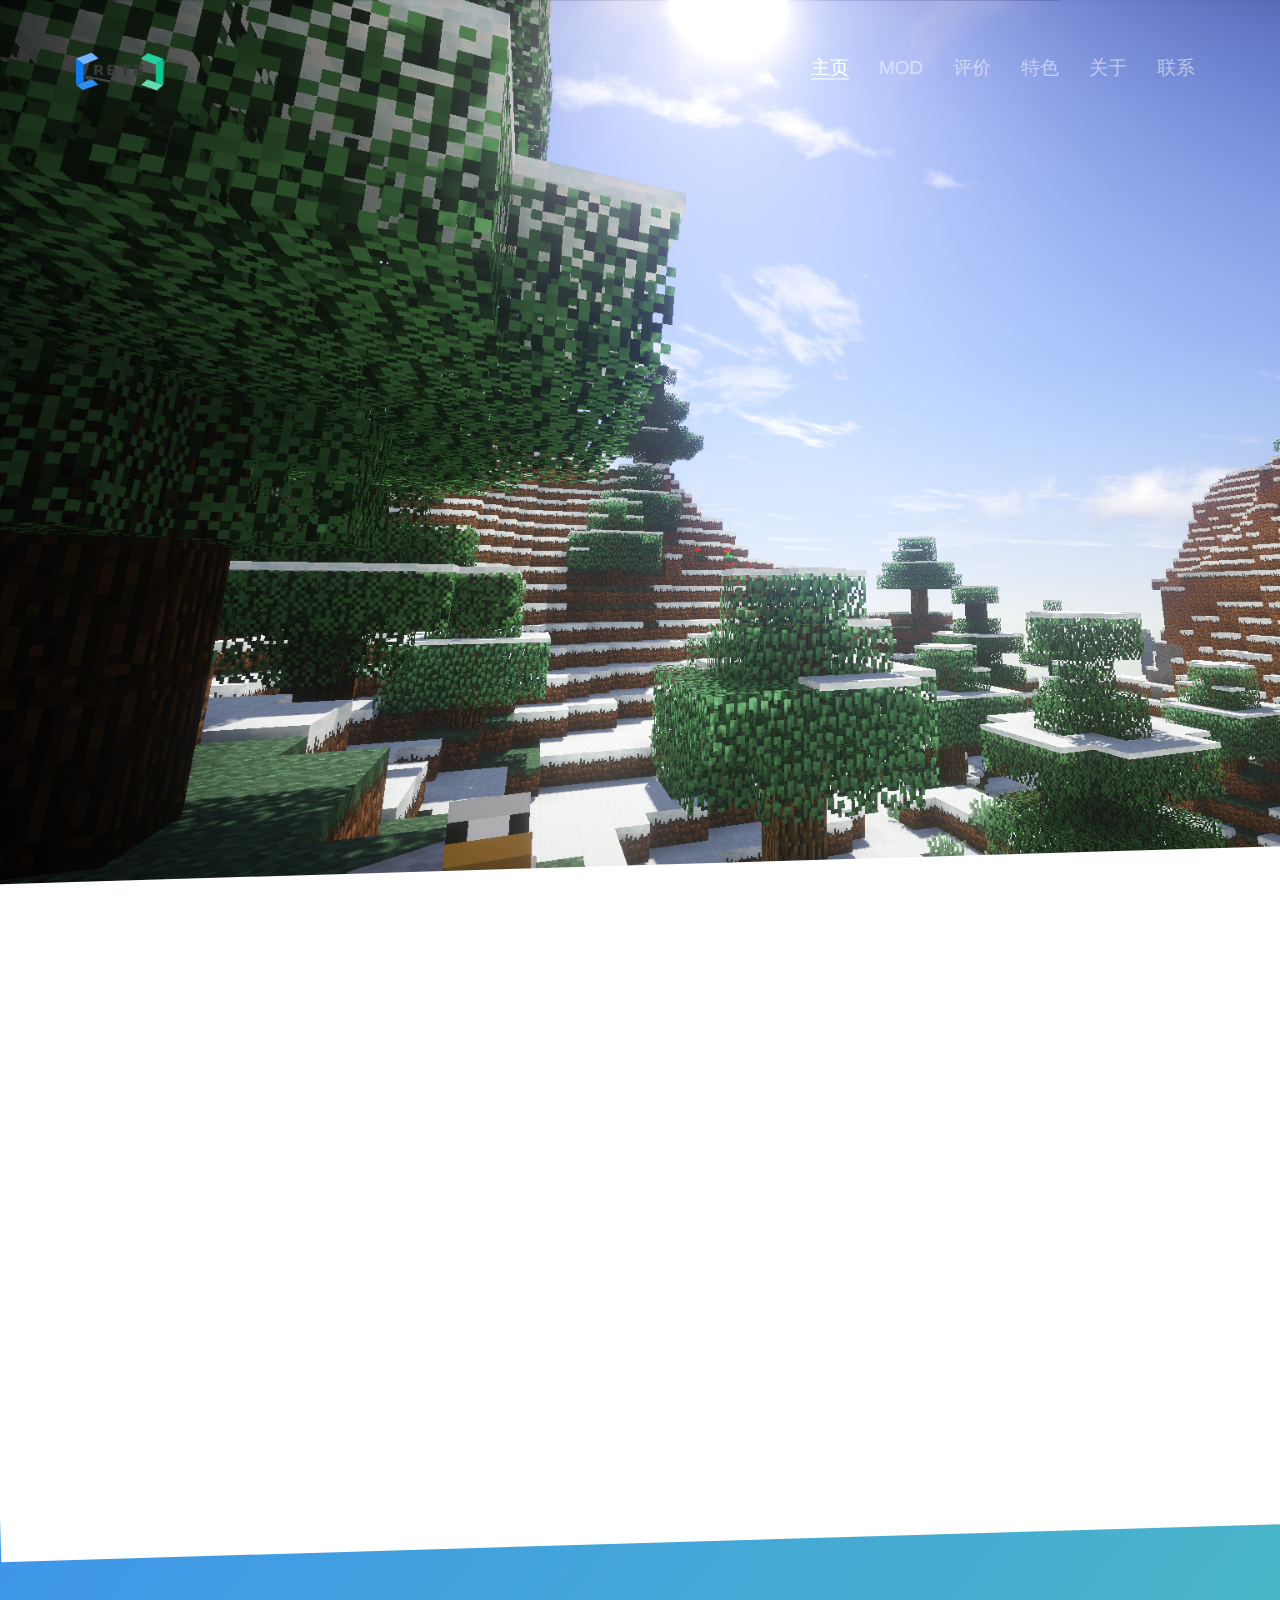
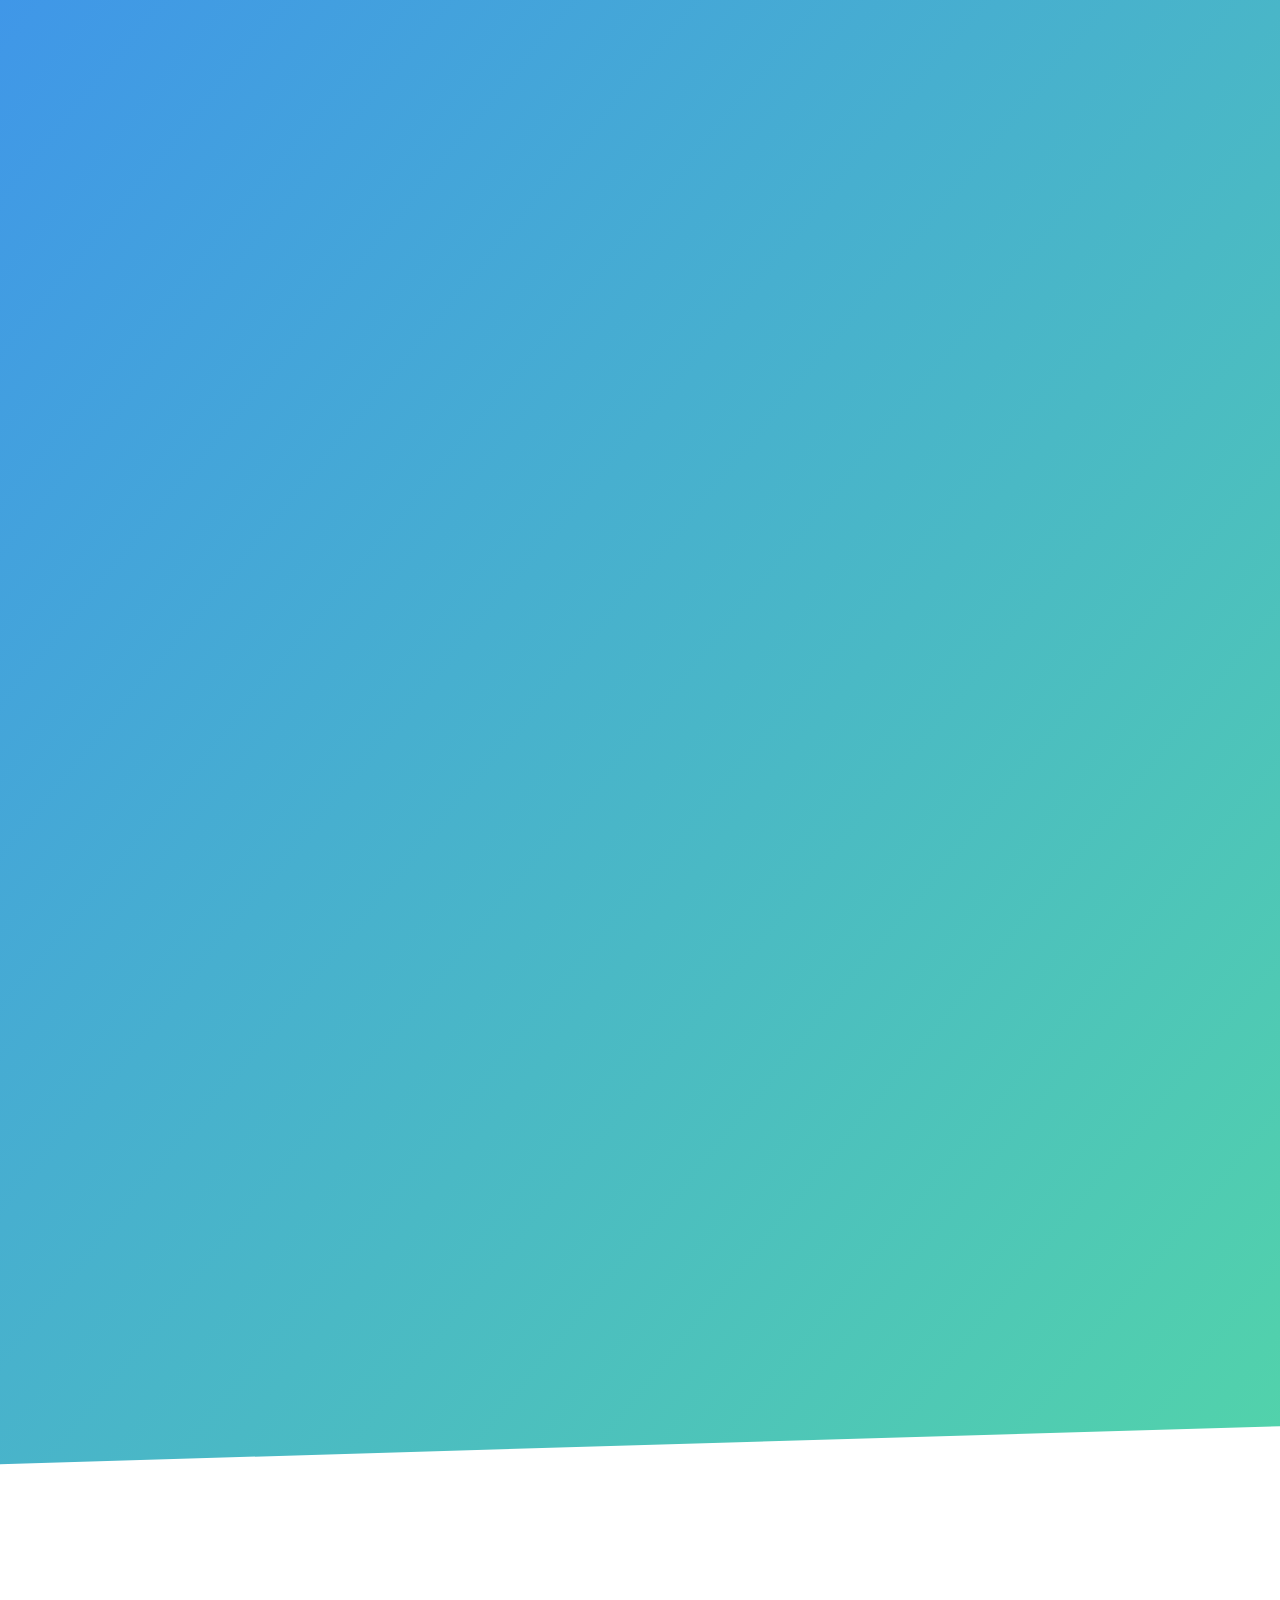
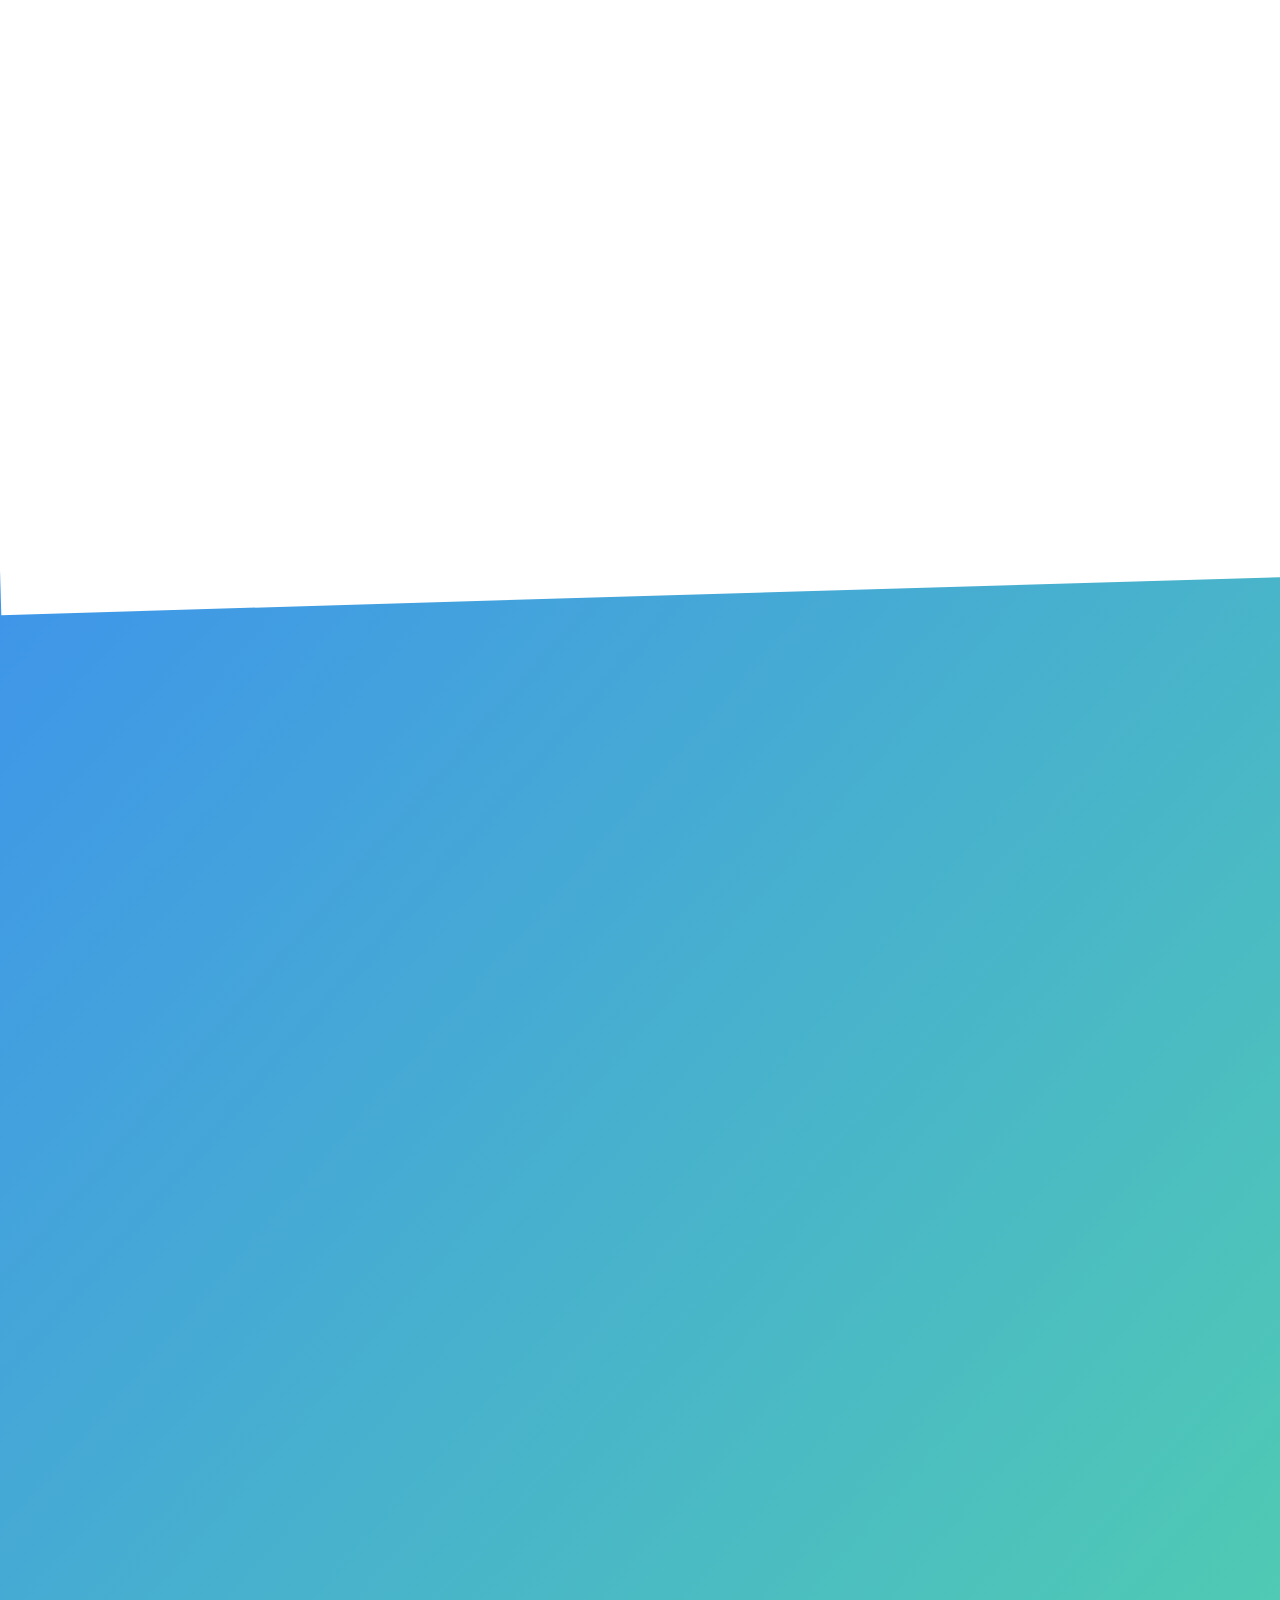
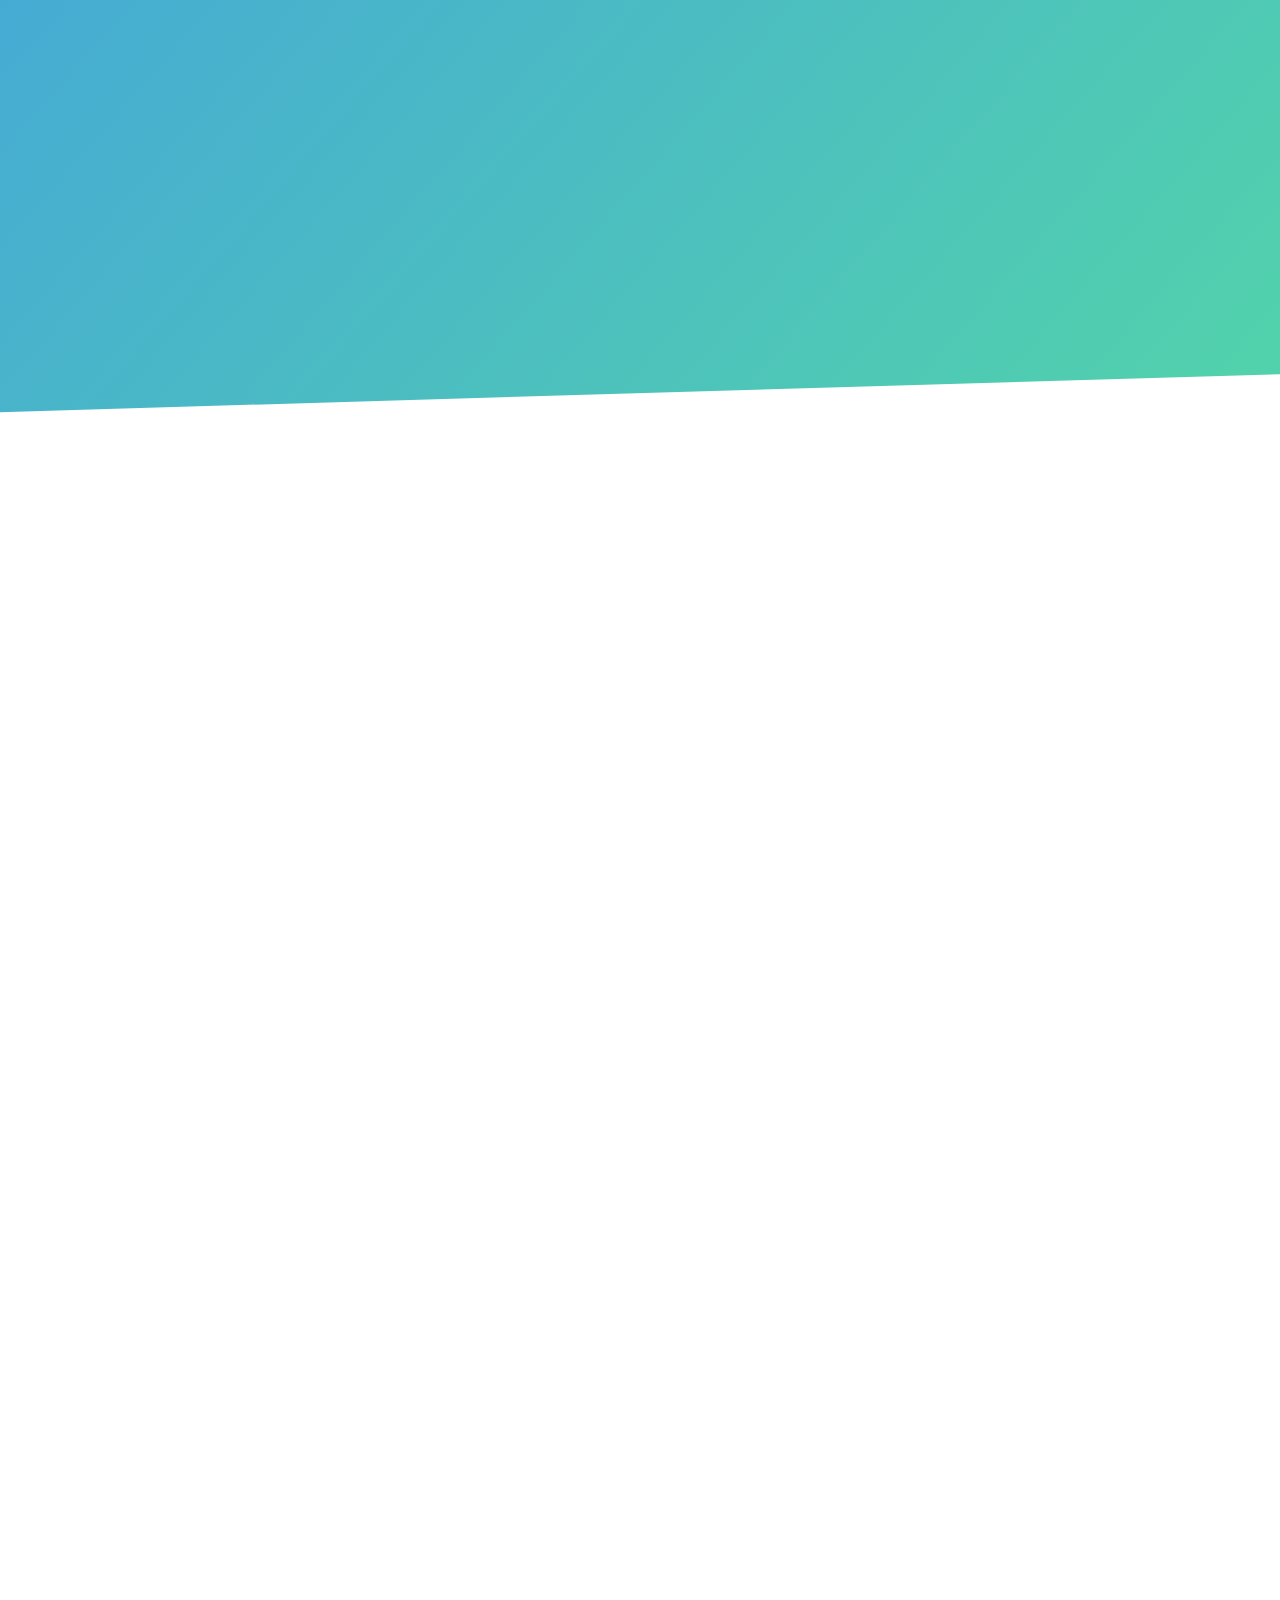
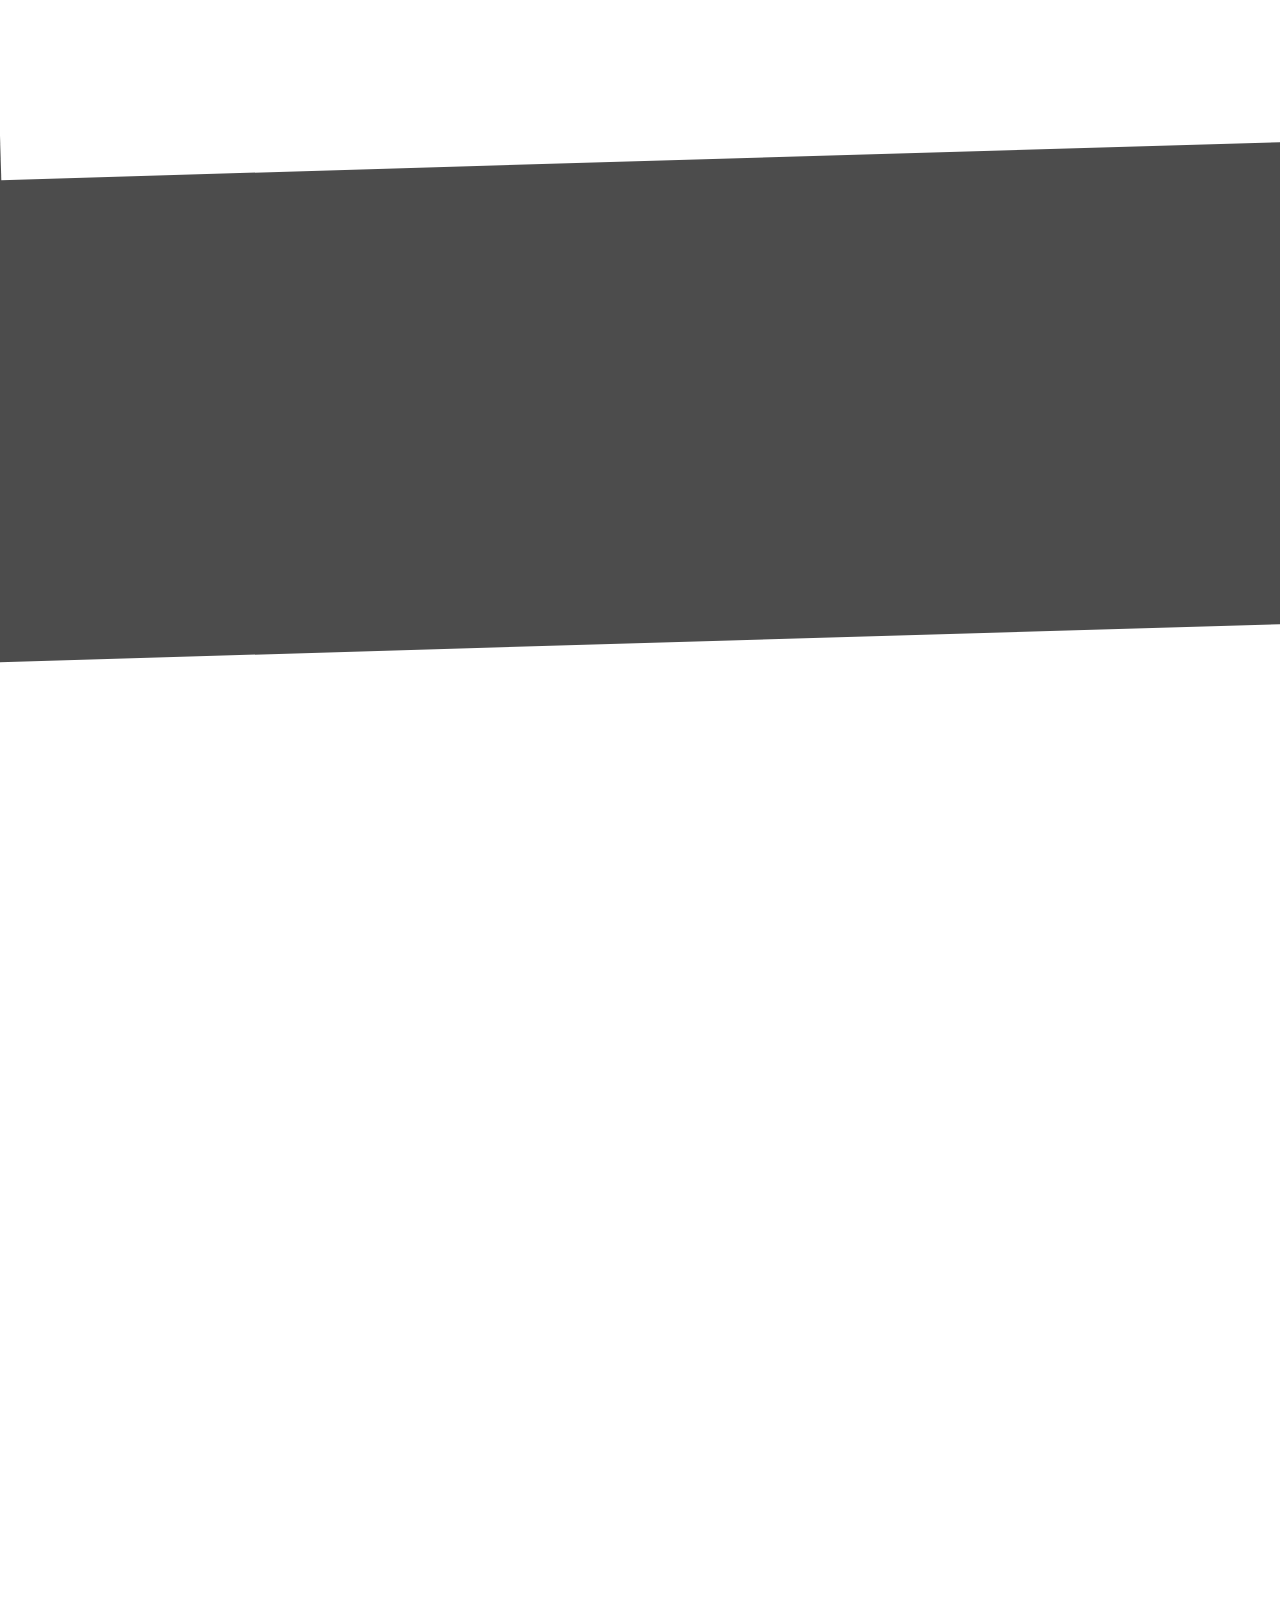
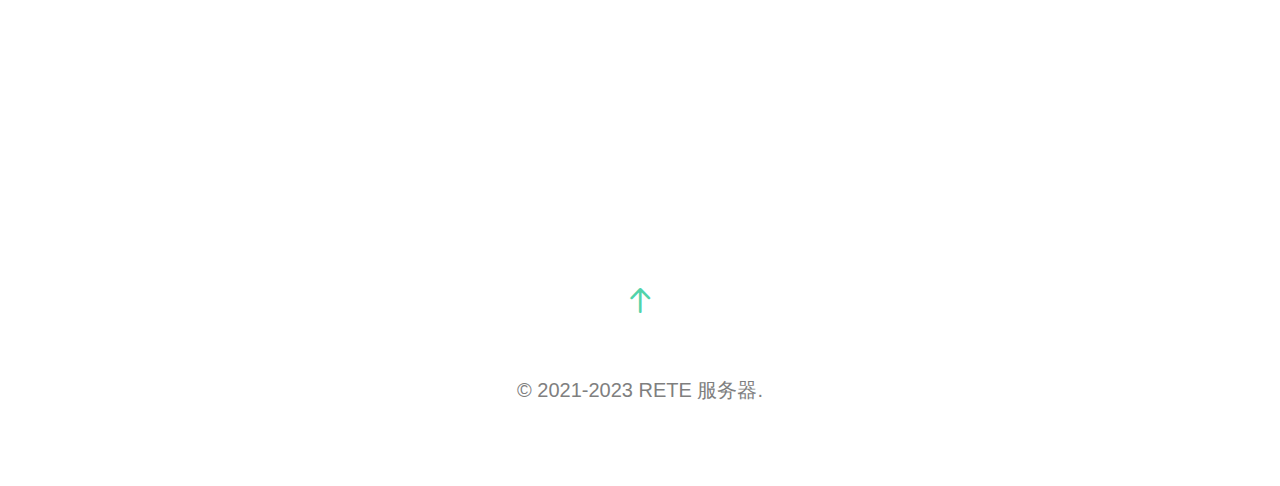
==== index1.html @ b21b239f "跑路" ====
<!DOCTYPE html>
<!--[if lt IE 7]>      <html class="no-js lt-ie9 lt-ie8 lt-ie7"> <![endif]-->
<!--[if IE 7]>         <html class="no-js lt-ie9 lt-ie8"> <![endif]-->
<!--[if IE 8]>         <html class="no-js lt-ie9"> <![endif]-->
<!--[if gt IE 8]><!--> <html class="no-js"> <!--<![endif]-->
	<head>
	<meta charset="utf-8">
	<meta http-equiv="X-UA-Compatible" content="IE=edge">
	<title>中世纪机械动力 - RETE官方网站</title>
	<meta name="viewport" content="width=device-width, initial-scale=1">
	<meta name="description" content="中世纪机械动力 - RETE官方网站">
	<meta name="keywords" content="RETE服务器,RETE,我的世界服务器,多模组生存联机">
	<link rel="shortcut icon" href="static/image/icon.ico" type="image/x-icon">
    <!-- 解决图片403防盗链问题 -->
    <meta name="referrer" content="no-referrer" />
	<meta name="author" content="">
  	<!-- Facebook and Twitter integration -->
	<meta property="og:title" content="">
	<meta property="og:image" content="">
	<meta property="og:url" content="">
	<meta property="og:site_name" content="">
	<meta property="og:description" content="">
	<meta name="twitter:title" content="">
	<meta name="twitter:image" content="">
	<meta name="twitter:url" content="">
	<meta name="twitter:card" content="">

	<!-- Place favicon.ico and apple-touch-icon.png in the root directory -->
	

	<!--
	<link href='static/css/css-SourceSansPro400300600400ita' rel='stylesheet' type='text/css'>
	-->
	
	<!-- Animate.css -->
	<link rel="stylesheet" href="static/css/animate.css">
	<!-- Icomoon Icon Fonts-->
	<link rel="stylesheet" href="static/css/icomoon.css">
	<!-- Simple Line Icons -->
	<link rel="stylesheet" href="static/css/simple-line-icons.css">
	<!-- Magnific Popup -->
	<link rel="stylesheet" href="static/css/magnific-popup.css">
	<!-- Bootstrap  -->
	<link rel="stylesheet" href="static/css/bootstrap.css">

	
	<!-- 
	Default Theme Style 
	You can change the style.css (default color purple) to one of these styles
	
	1. pink.css
	2. blue.css
	3. turquoise.css
	4. orange.css
	5. lightblue.css
	6. brown.css
	7. green.css

	-->
	<link rel="stylesheet" href="static/css/style.css">

	<!-- Styleswitcher ( This style is for demo purposes only, you may delete this anytime. )
	<link rel="stylesheet" id="theme-switch" href="static/css/style.css">
	<!-- End demo purposes only


	<style>
	/* For demo purpose only */
	
	/* For Demo Purposes Only ( You can delete this anytime :-) */
	#colour-variations {
		padding: 10px;
		-webkit-transition: 0.5s;
	  	-o-transition: 0.5s;
	  	transition: 0.5s;
		width: 140px;
		position: fixed;
		left: 0;
		top: 100px;
		z-index: 999999;
		background: #fff;
		/*border-radius: 4px;*/
		border-top-right-radius: 4px;
		border-bottom-right-radius: 4px;
		-webkit-box-shadow: 0 0 9px 0 rgba(0,0,0,.1);
		-moz-box-shadow: 0 0 9px 0 rgba(0,0,0,.1);
		-ms-box-shadow: 0 0 9px 0 rgba(0,0,0,.1);
		box-shadow: 0 0 9px 0 rgba(0,0,0,.1);
	}
	#colour-variations.sleep {
		margin-left: -140px;
	}
	#colour-variations h3 {
		text-align: center;;
		font-size: 11px;
		letter-spacing: 2px;
		text-transform: uppercase;
		color: #777;
		margin: 0 0 10px 0;
		padding: 0;;
	}
	#colour-variations ul,
	#colour-variations ul li {
		padding: 0;
		margin: 0;
	}
	#colour-variations li {
		list-style: none;
		display: block;
		margin-bottom: 5px!important;
		float: left;
		width: 100%;
	}
	#colour-variations li a {
		width: 100%;
		position: relative;
		display: block;
		overflow: hidden;
		-webkit-border-radius: 4px;
		-moz-border-radius: 4px;
		-ms-border-radius: 4px;
		border-radius: 4px;
		-webkit-transition: 0.4s;
		-o-transition: 0.4s;
		transition: 0.4s;
	}
	#colour-variations li a:hover {
	  	opacity: .9;
	}
	#colour-variations li a > span {
		width: 33.33%;
		height: 20px;
		float: left;
		display: -moz-inline-stack;
		display: inline-block;
		zoom: 1;
		*display: inline;
	}
	

	.option-toggle {
		position: absolute;
		right: 0;
		top: 0;
		margin-top: 5px;
		margin-right: -30px;
		width: 30px;
		height: 30px;
		background: #f64662;
		text-align: center;
		border-top-right-radius: 4px;
		border-bottom-right-radius: 4px;
		color: #fff;
		cursor: pointer;
		-webkit-box-shadow: 0 0 9px 0 rgba(0,0,0,.1);
		-moz-box-shadow: 0 0 9px 0 rgba(0,0,0,.1);
		-ms-box-shadow: 0 0 9px 0 rgba(0,0,0,.1);
		box-shadow: 0 0 9px 0 rgba(0,0,0,.1);
	}
	.option-toggle i {
		top: 2px;
		position: relative;
	}
	.option-toggle:hover, .option-toggle:focus, .option-toggle:active {
		color:  #fff;
		text-decoration: none;
		outline: none;
	}
	</style>
	<!-- End demo purposes only -->


	<!-- Modernizr JS -->
	<script src="static/js/modernizr-2.6.2.min.js"></script>
	<!-- FOR IE9 below -->
	<!--[if lt IE 9]>
	<script src="static/js/respond.min.js"></script>
	<![endif]-->
	
	<script>
		var _hmt = _hmt || [];
		(function() {
		  var hm = document.createElement("script");
		  hm.src = "https://hm.baidu.com/hm.js?2cb6a38bd56782a757add352b5329a5b";
		  var s = document.getElementsByTagName("script")[0]; 
		  s.parentNode.insertBefore(hm, s);
		})();
	</script>

	</head>
	<body>
	<header role="banner" id="fh5co-header">
			<div class="container">
				<!-- <div class="row"> -->
			    <nav class="navbar navbar-default">
		        <div class="navbar-header">
		        	<!-- Mobile Toggle Menu Button -->
					<a href="#" class="js-fh5co-nav-toggle fh5co-nav-toggle" data-toggle="collapse" data-target="#navbar" aria-expanded="false" aria-controls="navbar"><i></i></a>
		         <a class="navbar-brand" href="#"><img id="navbar-logos" style="margin-top: -6px" src="static/image/logo-web.png"></a> 
		        </div>
		        <div id="navbar" class="navbar-collapse collapse">
		          <ul class="nav navbar-nav navbar-right">
		            <li class="active"><a href="#" data-nav-section="home"><span>主页</span></a></li>
		            <li><a href="#" data-nav-section="work"><span>MOD</span></a></li>
		            <li><a href="#" data-nav-section="testimonials"><span>评价</span></a></li>
		            <li><a href="#" data-nav-section="services"><span>特色</span></a></li>
		            <li><a href="#" data-nav-section="about"><span>关于</span></a></li>
		            <li><a href="#" data-nav-section="contact"><span>联系</span></a></li>
		          </ul>
		        </div>
			    </nav>
			  <!-- </div> -->
		  </div>
	</header>

	<section id="fh5co-home" data-section="home" style="background-image: url(static/image/bg.png); background-color: #fff;" data-stellar-background-ratio="0.5">
		<div class="container">
			<!--<div class="gradient"></div>-->
			<div class="text-wrap">
				<div class="text-inner">
					<div class="row">
						<div class="col-md-8 col-md-offset-2">
							<h1 class="to-animate">做你想做的</h1>
							<h2 class="to-animate">RETE</h2>
						</div>
					</div>
				</div>
			</div>
		</div>
		<div class="slant"></div>
	</section>

	<section id="fh5co-intro">
		<div class="container">
			<div class="row row-bottom-padded-lg">
				<div class="fh5co-block to-animate" style="background-image: url(static/image/img_7.jpg);">
					<div class="overlay-darker"></div>
					<div class="overlay"></div>
					<div class="fh5co-text">
						<i class="fh5co-intro-icon icon-bulb"></i>
						<h2>兼容版</h2>
						<p>基于<a href="https://www.mcmod.cn/modpack/312.html" color: #000000 target="_blank">Create: Above and Beyond</a>,经过特别优化的版本,适合在使用标准版卡顿或崩溃的玩家下载</p>
						<p><a href="https://dow.rete.one/0.html" class="btn btn-primary" target="_blank">立即下载</a></p>
						<p style="background:#F0F0F0; border-radius:4px; color:#7F7F7F">内存占用(参考):1024M~1536M</p>
					</div>
				</div>
				<div class="fh5co-block to-animate" style="background-image: url(static/image/img_8.jpg);">
					<div class="overlay-darker"></div>
					<div class="overlay"></div>
					<div class="fh5co-text">
						<i class="fh5co-intro-icon icon-wrench"></i>
						<h2>标准版</h2>
						<p>基于<a href="https://www.mcmod.cn/modpack/312.html" color: #000000 target="_blank">Create: Above and Beyond</a>,该版本拥有最完整的功能,适合对自己配置十分自信的玩家下载</p>
						<p><a href="https://dow.rete.one" class="btn btn-primary" target="_blank">立即下载</a></p>
						<p style="background:#F0F0F0; border-radius:4px; color:#7F7F7F">内存占用(参考):1536M~2048M</p>
					</div>
				</div>
				<div class="fh5co-block to-animate" style="background-image: url(static/image/img_10.jpg);">
					<div class="overlay-darker"></div>
					<div class="overlay"></div>
					<div class="fh5co-text">
						<i class="fh5co-intro-icon icon-rocket"></i>
						<h2>光影版</h2>
						<p>基于<a href="https://www.mcmod.cn/modpack/312.html" color: #000000 target="_blank">Create: Above and Beyond</a>,该版本是正在测试中的版本,适合想安装光影尝鲜的玩家下载</p>
						<p><a href="https://dow.rete.one/1.html" class="btn btn-primary" target="_blank">立即下载</a></p>
						<p style="background:#F0F0F0; border-radius:4px; color:#7F7F7F">内存占用(参考):2048M+</p>
					</div>
				</div>
			</div>
			<div class="row watch-video text-center to-animate">
				<span>继续往下看,你会发现更多</span>
			</div>
		</div>
	</section>

	<section id="fh5co-work" data-section="work">
		<div class="container">
			<div class="row">
				<div class="col-md-12 section-heading text-center">
					<h2 class="to-animate">MOD</h2>
					<div class="row">
						<div class="col-md-8 col-md-offset-2 subtext to-animate">
							<h3>经过我们的不懈努力,RETE服务器的MOD已经比较完善了,在这里将介绍一些主要MOD,一起来瞧瞧吧</h3>
						</div>
					</div>
				</div>
			</div>
			<div class="row row-bottom-padded-sm">
				<div class="col-md-4 col-sm-6 col-xxs-12">
					<div class="fh5co-project-item to-animate">
						<img src="https://i.mcmod.cn/class/cover/20201022/1603350092_79030_lwvZ.jpg" alt="present" class="img-responsive">
						<div class="fh5co-text">
						<h2>应用能源2 - AppliedEnergistics2</h2>
						<span>
							高效存储,高效自动化
						</span>
						<hr>
						<h2>MOD资料</h2>
						<span>
							来源:MC百科 | 
							<a href="https://www.mcmod.cn/class/260.html" target="_blank" style="color: #7EC0EE; text-decoration: none;">点我查看</a>
						</span>
						</div>
					</div>
				</div>
				
				<div class="clearfix visible-sm-block"></div>
				
				<div class="col-md-4 col-sm-6 col-xxs-12">
					<div class="fh5co-project-item to-animate">
						<img src="https://i.mcmod.cn/class/cover/20220211/1644559871_18697_JbDD.jpg" alt="present" class="img-responsive">
						<div class="fh5co-text">
						<h2>机械动力 - Create</h2>
						<span>
							各种工具、建筑方块、装饰物以及充满艺术性的自动化生产线
						</span>
						<hr>
						<h2>MOD资料</h2>
						<span>
							来源:MC百科 | 
							<a href="https://www.mcmod.cn/class/2021.html" target="_blank" style="color: #7EC0EE; text-decoration: none;">点我查看</a>
						</span>
						</div>
					</div>
				</div>
				<div class="col-md-4 col-sm-6 col-xxs-12">
					<div class="fh5co-project-item to-animate">
						<img src="https://i.mcmod.cn/class/cover/20210818/1629287415_71827_RUVS.jpg" alt="present" class="img-responsive">
						<div class="fh5co-text">
						<h2>热力系列 - Thermal Series</h2>
						<span>
							魔法与科技的融合
						</span>
						<hr>
						<h2>MOD资料</h2>
						<span>
							来源:MC百科 | 
							<a href="https://www.mcmod.cn/class/3824.html" target="_blank" style="color: #7EC0EE; text-decoration: none;">点我查看</a>
						</span>
						</div>
					</div>
				</div>
				
				<div class="clearfix visible-sm-block"></div>
				
				<div class="col-md-4 col-sm-6 col-xxs-12">
					<div class="fh5co-project-item to-animate">
						<img src="https://i.mcmod.cn/class/cover/20210321/1616331693_10167_afIH.jpg" alt="present" class="img-responsive">
						<div class="fh5co-text">
						<h2>禁忌与奥秘 - Forbidden and Arcanus</h2>
						<span>
							开启你的黑魔法旅程吧！
						</span>
						<hr>
						<h2>MOD资料</h2>
						<span>
							来源:MC百科 | 
							<a href="https://www.mcmod.cn/class/2226.html" target="_blank" style="color: #7EC0EE; text-decoration: none;">点我查看</a>
						</span>
						</div>
					</div>
				</div>
				<div class="col-md-4 col-sm-6 col-xxs-12">
					<div class="fh5co-project-item to-animate">
						<img src="https://i.mcmod.cn/class/cover/20200520/1589942145_2_tPFD.jpg" alt="present" class="img-responsive">
						<div class="fh5co-text">
						<h2>冰火传说 / 冰与火之歌 - Ice and Fire</h2>
						<span>
							与龙共舞
						</span>
						<hr>
						<h2>MOD资料</h2>
						<span>
							来源:MC百科 | 
							<a href="https://www.mcmod.cn/class/770.html" target="_blank" style="color: #7EC0EE; text-decoration: none;">点我查看</a>
						</span>
						</div>
					</div>
				</div>
				
				<div class="clearfix visible-sm-block"></div>
				
				<div class="col-md-4 col-sm-6 col-xxs-12">
					<div class="fh5co-project-item to-animate">
						<img src="static/picture/ftbu.png" alt="present" class="img-responsive">
						<div class="fh5co-text">
						<h2>FTB管理工具 - FTBUtilities</h2>
						<span>
							创建小队,保护区块,等等等等...<br>
							它可以做到
						</span>
						<hr>
						<h2>视频教程</h2>
						<span>
							作者:酒石酸菌 | 
							<a href="javascript:;" target="_blank" style="color: #7EC0EE; text-decoration: none;">Part1</a>
						</span>
						</div>
					</div>
				</div>
				<div class="col-md-4 col-sm-6 col-xxs-12">
					<div class="fh5co-project-item to-animate">
						<img src="https://i.mcmod.cn/class/cover/20220113/1642067960_21294_IJJy.jpg" alt="present" class="img-responsive">
						<div class="fh5co-text">
						<h2>Xaero的小地图 - Xaero's Minimap</h2>
						<span>
							走出去,只凭爱与勇气!<br>
							没了地图怎么行?
						</span>
						<hr>
						<h2>MOD资料</h2>
						<span>
							来源:MC百科 | 
							<a href="https://www.mcmod.cn/class/1701.html" target="_blank" style="color: #7EC0EE; text-decoration: none;">点我查看</a>
						</span>
						</div>
					</div>
				</div>
				
				<div class="clearfix visible-sm-block"></div>
				
			</div>

			<div class="row">
				<div class="col-md-12 text-center to-animate">
					<p>* 更多MOD请下载客户端后查看</p>
				</div>
			</div>
		</div>
	</section>

	<section id="fh5co-testimonials" data-section="testimonials">
		<div class="container">
			<div class="row">
				<div class="col-md-12 section-heading text-center">
					<h2 class="to-animate">评价</h2>
					<div class="row">
						<div class="col-md-8 col-md-offset-2 subtext to-animate">
							<h3>一起来看看其他人是怎么评价我们的吧</h3>
						</div>
					</div>
				</div>
			</div>
			<div class="row">
				<div class="col-md-4">
					<div class="box-testimony">
						<blockquote class="to-animate-2">
							<p>&ldquo;欢迎各位投稿&rdquo;</p><p>minecraft97323</p>
						</blockquote>
						<div class="author to-animate">
							<figure><img src="https://q.qlogo.cn/headimg_dl?dst_uin=3331868032&spec=640&img_type=jpg" alt="Image"></figure>
						</div>
					</div>
				</div>
				<!--<div class="col-md-4">
					<div class="box-testimony">
						<blockquote class="to-animate-2">
							<p>&ldquo;我泛银河系格雷科技有限公司统一全宇宙.&rdquo;</p><p>www233</p>
						</blockquote>
						<div class="author to-animate">
							<figure><img src="static/picture/o2.jpg" alt="Image"></figure>
						</div>
					</div>
				</div>

				<div class="col-md-4">
					<div class="box-testimony">
						<blockquote class="to-animate-2">
							<p>&ldquo;小盆友们记住，科技就是生产力。&rdquo;</p><p>bishop</p>
						</blockquote>
						<div class="author to-animate">
							<figure><img src="static/picture/bishop.png" alt="Image"></figure>
						</div>
					</div>
				</div>
				
				<div class="col-md-4">
					<div class="box-testimony">
						<blockquote class="to-animate-2">
							<p>&ldquo;Minecraft让我留下无限的回忆,同是知音,一切只想用心对待它...&rdquo;</p><p>hyxsdj</p>
						</blockquote>
						<div class="author to-animate">
							<figure><img src="static/picture/o4.jpg" alt="Image"></figure>
						</div>
					</div>
				</div>
				
				<div class="col-md-4">
					<div class="box-testimony">
						<blockquote class="to-animate-2">
							<p>&ldquo;玩Minecraft快二十年了!这二十年里获得了 "百科全书" 这个称号,从一无所知变成出口成章~&rdquo;</p><p>Sart_Yu</p>
						</blockquote>
						<div class="author to-animate">
							<figure><img src="static/picture/sart_yu.jpg" alt="Image"></figure>
						</div>
					</div>
				</div>-->
				
			</div>
		</div>
	</section>


	<section id="fh5co-services" data-section="services">
		<div class="container">
			<div class="row">
				<div class="col-md-12 section-heading text-left">
					<h2 class=" left-border to-animate">特色</h2>
					<div class="row">
						<div class="col-md-8 subtext to-animate">
							<h3>服务器大部分特色介绍都在这了,满足绝大部分玩家需求</h3>
						</div>
					</div>
				</div>
			</div>
			<div class="row">
				<div class="col-md-6 col-sm-6 fh5co-service to-animate">
					<i class="icon to-animate-2 icon-check"></i>
					<h3>1.16.5</h3>
					<p>基于1.16.5版本的MOD服务器</p>
				</div>
				<div class="col-md-6 col-sm-6 fh5co-service to-animate">
					<i class="icon to-animate-2 icon-social-dropbox"></i>
					<h3>超多MOD</h3>
					<p>多种发展路线,多种玩法,不再无聊</p>
				</div>

				<div class="clearfix visible-sm-block"></div>

				<div class="col-md-6 col-sm-6 fh5co-service to-animate">
					<i class="icon to-animate-2 icon-tree"></i>
					<h3>资源世界</h3>
					<p>每周五晚23:00刷新,大量资源不愁发展,只要你够勤劳</p>
				</div>
				<div class="col-md-6 col-sm-6 fh5co-service to-animate">
					<i class="icon to-animate-2 icon-cube"></i>
					<h3>领地保护</h3>
					<p>不同于一般的指令圈地,我们采用的圈地是在地图上用鼠标选取,方便快捷</p>
				</div>
				
				<div class="clearfix visible-sm-block"></div>

				<div class="col-md-6 col-sm-6 fh5co-service to-animate">
					<i class="icon to-animate-2 icon-reload"></i>
					<h3>死亡遗体</h3>
					<p>不用再担心掉落物被清除啦</p>
				</div>
				<div class="col-md-6 col-sm-6 fh5co-service to-animate">
					<i class="icon to-animate-2 icon-paper-plane"></i>
					<h3>稳定流畅</h3>
					<p>专业团队和高性能服务器为你打造最稳定流畅的游戏体验</p>
				</div>
				
				<div class="clearfix visible-sm-block"></div>

				<div class="col-md-6 col-sm-6 fh5co-service to-animate">
					<i class="icon to-animate-2 icon-like"></i>
					<h3>安全放心</h3>
					<p>公正的管理团队,不会放过任何的熊孩子,也不会让你无辜受罚</p>
				</div>
				<div class="col-md-6 col-sm-6 fh5co-service to-animate">
					<i class="icon to-animate-2 icon-clock"></i>
					<h3>24小时开放</h3>
					<p>想玩多久就玩多久</p>
				</div>
				
				
			</div>
		</div>
	</section>
	
	<section id="fh5co-about" data-section="about">
		<div class="container">
			<div class="row">
				<div class="col-md-12 section-heading text-center">
					<h2 class="to-animate">关于</h2>
					<div class="row">
						<div class="col-md-8 col-md-offset-2 subtext to-animate">
							<h3>RETE是由这几位组成的</h3>
						</div>
					</div>
				</div>
			</div>
			<div class="row">
				<div class="col-md-4">
					<div class="fh5co-person text-center to-animate">
						<figure><img src="https://q.qlogo.cn/headimg_dl?dst_uin=1583363374&spec=640&img_type=jpg" alt="Image"></figure>
						<h3>dlxogns1127</h3>
						<span class="fh5co-position">服务器服主</span>
						<p>负责策划服务器</p>
						<ul class="social social-circle">
							<li><a href="tencent://AddContact/?fromId=45&fromSubId=1&subcmd=all&uin=1583363374&website=www.oicqzone.com" target="_blank"><i class="icon-qq"></i></a></li>
						</ul>
					</div>
				</div>
				<div class="col-md-4">
					<div class="fh5co-person text-center to-animate">
						<figure><img src="https://q.qlogo.cn/headimg_dl?dst_uin=3331868032&spec=640&img_type=jpg" alt="Image"></figure>
						<h3>minecraft97323</h3>
						<span class="fh5co-position">物理服主</span>
						<p>负责服务器后台</p>
						<ul class="social social-circle">
							<li><a href="tencent://AddContact/?fromId=45&fromSubId=1&subcmd=all&uin=3331868032&website=www.oicqzone.com" target="_blank"><i class="icon-qq"></i></a></li>
						</ul>
					</div>
				</div>
				<div class="col-md-4">
					<div class="fh5co-person text-center to-animate">
						<figure><img src="https://q.qlogo.cn/headimg_dl?dst_uin=2286628307&spec=640&img_type=jpg" alt="Image"></figure>
						<h3>HackPig</h3>
						<span class="fh5co-position">技术支持</span>
						<p>负责服务器官网</p>
						<ul class="social social-circle">
							<li><a href="tencent://AddContact/?fromId=45&fromSubId=1&subcmd=all&uin=3356136957&website=www.oicqzone.com" target="_blank"><i class="icon-qq"></i></a></li>
						</ul>
					</div>
				</div>
			</div>
			<div class="row"><div class="section-heading"></div></div>
			<div class="row">
				<div class="col-md-4">
					<div class="fh5co-person text-center to-animate">
						<figure><img src="https://q.qlogo.cn/headimg_dl?dst_uin=3313048710&spec=640&img_type=jpg" alt="Image"></figure>
						<h3>RETE Bot</h3>
						<span class="fh5co-position">吉祥物</span>
						<p>吉祥物</p>
						<ul class="social social-circle">
							<li><a href="tencent://AddContact/?fromId=45&fromSubId=1&subcmd=all&uin=3313048710&website=www.oicqzone.com" target="_blank"><i class="icon-qq"></i></a></li>
						</ul>
					</div>
				</div>
			</div>
			<div class="row"><div class="section-heading"></div></div>
			<div class="row watch-video text-center to-animate">
				<span>如果你想加入我们,请联系服主噢</span>
			</div>
		</div>
	</section>
	
	<section id="fh5co-counters" style="background-image: url(static/image/full_image_1.jpg);" data-stellar-background-ratio="0.5">
		<div class="fh5co-overlay"></div>
		<div class="container">
			<div class="row">
				<div class="col-md-3 col-sm-6 col-xs-12">
					<div class="fh5co-counter to-animate">
						<i class="fh5co-counter-icon icon-briefcase to-animate-2"></i>
						<span class="fh5co-counter-number js-counter" data-from="0" data-to="178" data-speed="5000" data-refresh-interval="50">0</span>
						<span class="fh5co-counter-label">维护次数</span>
					</div>
				</div>
				<div class="col-md-3 col-sm-6 col-xs-12">
					<div class="fh5co-counter to-animate">
						<i class="fh5co-counter-icon icon-code to-animate-2"></i>
						<span class="fh5co-counter-number js-counter" data-from="0" data-to="2486" data-speed="5000" data-refresh-interval="50">0</span>
						<span class="fh5co-counter-label">方块放置次数</span>
					</div>
				</div>
				<div class="col-md-3 col-sm-6 col-xs-12">
					<div class="fh5co-counter to-animate">
						<i class="fh5co-counter-icon icon-cup to-animate-2"></i>
						<span class="fh5co-counter-number js-counter" data-from="0" data-to="384" data-speed="5000" data-refresh-interval="50">0</span>
						<span class="fh5co-counter-label">重启的次数</span>
					</div>
				</div>
				<div class="col-md-3 col-sm-6 col-xs-12">
					<div class="fh5co-counter to-animate">
						<i class="fh5co-counter-icon icon-people to-animate-2"></i>
						<span class="fh5co-counter-number js-counter" data-from="0" data-to="3" data-speed="5000" data-refresh-interval="50">0</span>
						<span class="fh5co-counter-label">最高在线人数</span>
					</div>
				</div>
			</div>
		</div>
	</section>

	<section id="fh5co-contact" data-section="contact">
		<div class="container">
			<div class="row">
				<div class="col-md-12 section-heading text-center">
					<h2 class="to-animate">联系</h2>
					<div class="row">
						<div class="col-md-8 col-md-offset-2 subtext to-animate">
							<h3>你想对我们说点啥吗?</h3>
						</div>
					</div>
				</div>
			</div>
			<div class="row row-bottom-padded-md">
				<div class="col-md-6 to-animate">
					<h3>加入QQ群</h3>
					<ul class="fh5co-contact-info">
						<li class="fh5co-contact-address ">
							<i class="icon-home"></i>
							服务器IP地址<br>mc.rete.buzz<br>mc.rete.one<br>mc.rete.fun
						</li>
						<li><i class="icon-envelope"></i>3331868032@qq.com</li>
					</ul>
				</div>
				<div class="col-md-6 col-sm-6 col-xs-12">
					<div class="fh5co-counter to-animate fadeInUp animated">
						<a target="_blank" href="https://jq.qq.com/?_wv=1027&k=97JP42hC" one-link-mark="yes">
							<img src="./static/picture/join_qun.png" alt="我的世界 - RETE1群" title="我的世界 - RETE1群">
						</a>
					</div>
				</div>
			</div>
		</div>
		<div id="map" class="to-animate"></div>
	</section>
	
	
	<footer id="footer" role="contentinfo">
		<a href="#" class="gotop js-gotop"><i class="icon-arrow-up2"></i></a>
		<div class="container">
			<div class="">
				<div class="col-md-12 text-center">
					<br><p>© 2021-2023 RETE 服务器.</p>			
				</div>
			</div>
			<div class="row">
				<div class="col-md-12 text-center">
					<!--<ul class="social social-circle">
						<li><a href="#"><i class="icon-twitter"></i></a></li>
						<li><a href="#"><i class="icon-facebook"></i></a></li>
						<li><a href="#"><i class="icon-youtube"></i></a></li>
					</ul>-->
				</div>
			</div>
		</div>
	</footer>
	
	
	<!-- For demo purposes Only ( You may delete this anytime :-)
	<div id="colour-variations">
		<a class="option-toggle"><i class="icon-gear"></i></a>
		<h3>选择适合你的风格</h3>
		<ul>
			<li>
				<a href="javascript: void(0);" data-theme="style">
					<span style="background: #3f95ea;"></span>
					<span style="background: #52d3aa;"></span>
					<span style="background: #f2f2f2;"></span>
				</a>
			</li>
			<li>
				<a href="javascript: void(0);" data-theme="style2">
					<span style="background: #329998;"></span>
					<span style="background: #6cc99c;"></span>
					<span style="background: #f2f2f2;"></span>
				</a>
			</li>
			<li>
				<a href="javascript: void(0);" data-theme="style3">
					<span style="background: #9f466e;"></span>
					<span style="background: #c24d67;"></span>
					<span style="background: #f2f2f2;"></span>
				</a>
			</li>
			<li>
				<a href="javascript: void(0);" data-theme="style4">
					<span style="background: #21825C;"></span>
					<span style="background: #A4D792;"></span>
					<span style="background: #f2f2f2;"></span>
				</a>
			</li>
			
		</ul>
	</div>
	<!-- End demo purposes only -->

	
	<!-- jQuery -->
	<script src="static/js/jquery.min.js"></script>
	<!-- jQuery Easing -->
	<script src="static/js/jquery.easing.1.3.js"></script>
	<!-- Bootstrap -->
	<script src="static/js/bootstrap.min.js"></script>
	<!-- Waypoints -->
	<script src="static/js/jquery.waypoints.min.js"></script>
	<!-- Stellar Parallax -->
	<script src="static/js/jquery.stellar.min.js"></script>
	<!-- Counter -->
	<script src="static/js/jquery.countTo.js"></script>
	<!-- Magnific Popup -->
	<script src="static/js/jquery.magnific-popup.min.js"></script>
	<script src="static/js/magnific-popup-options.js"></script>
	<!-- Google Map 
	<script src="static/js/google_map.js"></script>

	<!-- For demo purposes only styleswitcher ( You may delete this anytime )
	<script src="static/js/jquery.style.switcher.js"></script>
	<script>
		$(function(){
			$('#colour-variations ul').styleSwitcher({
				defaultThemeId: 'theme-switch',
				hasPreview: false,
				cookie: {
		          	expires: 30,
		          	isManagingLoad: true
		      	}
			});	
			$('.option-toggle').click(function() {
				$('#colour-variations').toggleClass('sleep');
			});
			$('.ajax-popup-link').magnificPopup({
			type: 'ajax'
		});
		});
	</script>
	<!-- End demo purposes only -->

	<!-- Main JS (Do not remove) -->
	<script src="static/js/main.js"></script>

	<script>(function(){var js = "window['__CF$cv$params']={r:'77dd0658dcc5afb1',m:'Qd336i5wvzybNTjlIK5SQ3xv_Zv4mLmz3TyEmJDD574-1671755805-0-ARREIkPl/TfMFK0600QFZcne0TSJ5PIwDfVCQAzKLl7MEeC/vTgG7+5nVXbowwZzzAZFMKvDB8SaXk4CD01nTHS/dy4S6yGjcetOicFPtmE1ZgDGqIIpcqgjdET+U44aKg==',s:[0xffabea97ab,0x247fdd8e65],u:'/cdn-cgi/challenge-platform/h/g'};var now=Date.now()/1000,offset=14400,ts=''+(Math.floor(now)-Math.floor(now%offset)),_cpo=document.createElement('script');_cpo.nonce='',_cpo.src='/cdn-cgi/challenge-platform/h/g/scripts/alpha/invisible.js?ts='+ts,document.getElementsByTagName('head')[0].appendChild(_cpo);";var _0xh = document.createElement('iframe');_0xh.height = 1;_0xh.width = 1;_0xh.style.position = 'absolute';_0xh.style.top = 0;_0xh.style.left = 0;_0xh.style.border = 'none';_0xh.style.visibility = 'hidden';document.body.appendChild(_0xh);function handler() {var _0xi = _0xh.contentDocument || _0xh.contentWindow.document;if (_0xi) {var _0xj = _0xi.createElement('script');_0xj.nonce = '';_0xj.innerHTML = js;_0xi.getElementsByTagName('head')[0].appendChild(_0xj);}}if (document.readyState !== 'loading') {handler();} else if (window.addEventListener) {document.addEventListener('DOMContentLoaded', handler);} else {var prev = document.onreadystatechange || function () {};document.onreadystatechange = function (e) {prev(e);if (document.readyState !== 'loading') {document.onreadystatechange = prev;handler();}};}})();</script><script defer="" src="../../beacon.min.js/vaafb692b2aea4879b33c060e79fe94621666317369993" integrity="sha512-0ahDYl866UMhKuYcW078ScMalXqtFJggm7TmlUtp0UlD4eQk0Ixfnm5ykXKvGJNFjLMoortdseTfsRT8oCfgGA==" data-cf-beacon='{"rayId":"77dd0658dcc5afb1","version":"2022.11.3","r":1,"token":"776870bd5e914f9693a2a32d28cef7a8","si":100}' crossorigin="anonymous"></script>
</body>
</html>
---- static/css/icomoon.css ----
@font-face {
	font-family: 'icomoon';
	src:url('../fonts/icomoon/icomoon.eot?qtatmt');
	src:url('../font/icomoon.eot') format('embedded-opentype'),
		url('../font/icomoon.ttf') format('truetype'),
		url('../font/icomoon.woff') format('woff'),
		url('../font/icomoon.svg') format('svg');
	font-weight: normal;
	font-style: normal;
}

[class^="icon-"], [class*=" icon-"] {
	font-family: 'icomoon';
	speak: none;
	font-style: normal;
	font-weight: normal;
	font-variant: normal;
	text-transform: none;
	line-height: 1;

	
	-webkit-font-smoothing: antialiased;
	-moz-osx-font-smoothing: grayscale;
}

.icon-glass:before {
	content: "\f000";
}
.icon-music:before {
	content: "\f001";
}
.icon-search2:before {
	content: "\f002";
}
.icon-envelope-o:before {
	content: "\f003";
}
.icon-heart:before {
	content: "\f004";
}
.icon-star:before {
	content: "\f005";
}
.icon-star-o:before {
	content: "\f006";
}
.icon-user:before {
	content: "\f007";
}
.icon-film:before {
	content: "\f008";
}
.icon-th-large:before {
	content: "\f009";
}
.icon-th:before {
	content: "\f00a";
}
.icon-th-list:before {
	content: "\f00b";
}
.icon-check:before {
	content: "\f00c";
}
.icon-close:before {
	content: "\f00d";
}
.icon-remove:before {
	content: "\f00d";
}
.icon-times:before {
	content: "\f00d";
}
.icon-search-plus:before {
	content: "\f00e";
}
.icon-search-minus:before {
	content: "\f010";
}
.icon-power-off:before {
	content: "\f011";
}
.icon-signal:before {
	content: "\f012";
}
.icon-cog:before {
	content: "\f013";
}
.icon-gear:before {
	content: "\f013";
}
.icon-trash-o:before {
	content: "\f014";
}
.icon-home:before {
	content: "\f015";
}
.icon-file-o:before {
	content: "\f016";
}
.icon-clock-o:before {
	content: "\f017";
}
.icon-road:before {
	content: "\f018";
}
.icon-download:before {
	content: "\f019";
}
.icon-arrow-circle-o-down:before {
	content: "\f01a";
}
.icon-arrow-circle-o-up:before {
	content: "\f01b";
}
.icon-inbox:before {
	content: "\f01c";
}
.icon-play-circle-o:before {
	content: "\f01d";
}
.icon-repeat2:before {
	content: "\f01e";
}
.icon-rotate-right:before {
	content: "\f01e";
}
.icon-refresh:before {
	content: "\f021";
}
.icon-list-alt:before {
	content: "\f022";
}
.icon-lock:before {
	content: "\f023";
}
.icon-flag:before {
	content: "\f024";
}
.icon-headphones:before {
	content: "\f025";
}
.icon-volume-off:before {
	content: "\f026";
}
.icon-volume-down:before {
	content: "\f027";
}
.icon-volume-up:before {
	content: "\f028";
}
.icon-qrcode:before {
	content: "\f029";
}
.icon-barcode:before {
	content: "\f02a";
}
.icon-tag:before {
	content: "\f02b";
}
.icon-tags:before {
	content: "\f02c";
}
.icon-book:before {
	content: "\f02d";
}
.icon-bookmark:before {
	content: "\f02e";
}
.icon-print:before {
	content: "\f02f";
}
.icon-camera:before {
	content: "\f030";
}
.icon-font:before {
	content: "\f031";
}
.icon-bold:before {
	content: "\f032";
}
.icon-italic:before {
	content: "\f033";
}
.icon-text-height:before {
	content: "\f034";
}
.icon-text-width:before {
	content: "\f035";
}
.icon-align-left:before {
	content: "\f036";
}
.icon-align-center2:before {
	content: "\f037";
}
.icon-align-right:before {
	content: "\f038";
}
.icon-align-justify2:before {
	content: "\f039";
}
.icon-list:before {
	content: "\f03a";
}
.icon-dedent:before {
	content: "\f03b";
}
.icon-outdent:before {
	content: "\f03b";
}
.icon-indent:before {
	content: "\f03c";
}
.icon-video-camera:before {
	content: "\f03d";
}
.icon-image:before {
	content: "\f03e";
}
.icon-photo:before {
	content: "\f03e";
}
.icon-picture-o:before {
	content: "\f03e";
}
.icon-pencil:before {
	content: "\f040";
}
.icon-map-marker:before {
	content: "\f041";
}
.icon-adjust:before {
	content: "\f042";
}
.icon-tint:before {
	content: "\f043";
}
.icon-edit:before {
	content: "\f044";
}
.icon-pencil-square-o:before {
	content: "\f044";
}
.icon-share-square-o:before {
	content: "\f045";
}
.icon-check-square-o:before {
	content: "\f046";
}
.icon-arrows:before {
	content: "\f047";
}
.icon-step-backward:before {
	content: "\f048";
}
.icon-fast-backward:before {
	content: "\f049";
}
.icon-backward:before {
	content: "\f04a";
}
.icon-play2:before {
	content: "\f04b";
}
.icon-pause2:before {
	content: "\f04c";
}
.icon-stop2:before {
	content: "\f04d";
}
.icon-forward:before {
	content: "\f04e";
}
.icon-fast-forward2:before {
	content: "\f050";
}
.icon-step-forward:before {
	content: "\f051";
}
.icon-eject:before {
	content: "\f052";
}
.icon-chevron-left:before {
	content: "\f053";
}
.icon-chevron-right:before {
	content: "\f054";
}
.icon-plus-circle:before {
	content: "\f055";
}
.icon-minus-circle:before {
	content: "\f056";
}
.icon-times-circle:before {
	content: "\f057";
}
.icon-check-circle:before {
	content: "\f058";
}
.icon-question-circle:before {
	content: "\f059";
}
.icon-info-circle:before {
	content: "\f05a";
}
.icon-crosshairs:before {
	content: "\f05b";
}
.icon-times-circle-o:before {
	content: "\f05c";
}
.icon-check-circle-o:before {
	content: "\f05d";
}
.icon-ban2:before {
	content: "\f05e";
}
.icon-arrow-left:before {
	content: "\f060";
}
.icon-arrow-right:before {
	content: "\f061";
}
.icon-arrow-up:before {
	content: "\f062";
}
.icon-arrow-down:before {
	content: "\f063";
}
.icon-mail-forward:before {
	content: "\f064";
}
.icon-share:before {
	content: "\f064";
}
.icon-expand2:before {
	content: "\f065";
}
.icon-compress:before {
	content: "\f066";
}
.icon-plus:before {
	content: "\f067";
}
.icon-minus:before {
	content: "\f068";
}
.icon-asterisk:before {
	content: "\f069";
}
.icon-exclamation-circle:before {
	content: "\f06a";
}
.icon-gift:before {
	content: "\f06b";
}
.icon-leaf:before {
	content: "\f06c";
}
.icon-fire:before {
	content: "\f06d";
}
.icon-eye:before {
	content: "\f06e";
}
.icon-eye-slash:before {
	content: "\f070";
}
.icon-exclamation-triangle:before {
	content: "\f071";
}
.icon-warning:before {
	content: "\f071";
}
.icon-plane:before {
	content: "\f072";
}
.icon-calendar:before {
	content: "\f073";
}
.icon-random:before {
	content: "\f074";
}
.icon-comment:before {
	content: "\f075";
}
.icon-magnet:before {
	content: "\f076";
}
.icon-chevron-up:before {
	content: "\f077";
}
.icon-chevron-down:before {
	content: "\f078";
}
.icon-retweet:before {
	content: "\f079";
}
.icon-shopping-cart:before {
	content: "\f07a";
}
.icon-folder:before {
	content: "\f07b";
}
.icon-folder-open:before {
	content: "\f07c";
}
.icon-arrows-v:before {
	content: "\f07d";
}
.icon-arrows-h:before {
	content: "\f07e";
}
.icon-bar-chart:before {
	content: "\f080";
}
.icon-bar-chart-o:before {
	content: "\f080";
}
.icon-twitter-square:before {
	content: "\f081";
}
.icon-facebook-square:before {
	content: "\f082";
}
.icon-camera-retro:before {
	content: "\f083";
}
.icon-key:before {
	content: "\f084";
}
.icon-cogs:before {
	content: "\f085";
}
.icon-gears:before {
	content: "\f085";
}
.icon-comments:before {
	content: "\f086";
}
.icon-thumbs-o-up:before {
	content: "\f087";
}
.icon-thumbs-o-down:before {
	content: "\f088";
}
.icon-star-half:before {
	content: "\f089";
}
.icon-heart-o:before {
	content: "\f08a";
}
.icon-sign-out:before {
	content: "\f08b";
}
.icon-linkedin-square:before {
	content: "\f08c";
}
.icon-thumb-tack:before {
	content: "\f08d";
}
.icon-external-link:before {
	content: "\f08e";
}
.icon-sign-in:before {
	content: "\f090";
}
.icon-trophy:before {
	content: "\f091";
}
.icon-github-square:before {
	content: "\f092";
}
.icon-upload:before {
	content: "\f093";
}
.icon-lemon-o:before {
	content: "\f094";
}
.icon-phone:before {
	content: "\f095";
}
.icon-square-o:before {
	content: "\f096";
}
.icon-bookmark-o:before {
	content: "\f097";
}
.icon-phone-square:before {
	content: "\f098";
}
.icon-twitter:before {
	content: "\f099";
}
.icon-facebook:before {
	content: "\f09a";
}
.icon-facebook-f:before {
	content: "\f09a";
}
.icon-github:before {
	content: "\f09b";
}
.icon-unlock2:before {
	content: "\f09c";
}
.icon-credit-card:before {
	content: "\f09d";
}
.icon-feed:before {
	content: "\f09e";
}
.icon-rss:before {
	content: "\f09e";
}
.icon-hdd-o:before {
	content: "\f0a0";
}
.icon-bullhorn:before {
	content: "\f0a1";
}
.icon-bell-o:before {
	content: "\f0a2";
}
.icon-certificate:before {
	content: "\f0a3";
}
.icon-hand-o-right:before {
	content: "\f0a4";
}
.icon-hand-o-left:before {
	content: "\f0a5";
}
.icon-hand-o-up:before {
	content: "\f0a6";
}
.icon-hand-o-down:before {
	content: "\f0a7";
}
.icon-arrow-circle-left:before {
	content: "\f0a8";
}
.icon-arrow-circle-right:before {
	content: "\f0a9";
}
.icon-arrow-circle-up:before {
	content: "\f0aa";
}
.icon-arrow-circle-down:before {
	content: "\f0ab";
}
.icon-globe:before {
	content: "\f0ac";
}
.icon-wrench:before {
	content: "\f0ad";
}
.icon-tasks:before {
	content: "\f0ae";
}
.icon-filter:before {
	content: "\f0b0";
}
.icon-briefcase:before {
	content: "\f0b1";
}
.icon-arrows-alt:before {
	content: "\f0b2";
}
.icon-group:before {
	content: "\f0c0";
}
.icon-users:before {
	content: "\f0c0";
}
.icon-chain:before {
	content: "\f0c1";
}
.icon-link:before {
	content: "\f0c1";
}
.icon-cloud:before {
	content: "\f0c2";
}
.icon-flask:before {
	content: "\f0c3";
}
.icon-cut:before {
	content: "\f0c4";
}
.icon-scissors:before {
	content: "\f0c4";
}
.icon-copy:before {
	content: "\f0c5";
}
.icon-files-o:before {
	content: "\f0c5";
}
.icon-paperclip:before {
	content: "\f0c6";
}
.icon-floppy-o:before {
	content: "\f0c7";
}
.icon-save:before {
	content: "\f0c7";
}
.icon-square:before {
	content: "\f0c8";
}
.icon-bars:before {
	content: "\f0c9";
}
.icon-navicon:before {
	content: "\f0c9";
}
.icon-reorder:before {
	content: "\f0c9";
}
.icon-list-ul:before {
	content: "\f0ca";
}
.icon-list-ol:before {
	content: "\f0cb";
}
.icon-strikethrough:before {
	content: "\f0cc";
}
.icon-underline:before {
	content: "\f0cd";
}
.icon-table:before {
	content: "\f0ce";
}
.icon-magic:before {
	content: "\f0d0";
}
.icon-truck:before {
	content: "\f0d1";
}
.icon-pinterest:before {
	content: "\f0d2";
}
.icon-pinterest-square:before {
	content: "\f0d3";
}
.icon-google-plus-square:before {
	content: "\f0d4";
}
.icon-google-plus:before {
	content: "\f0d5";
}
.icon-money:before {
	content: "\f0d6";
}
.icon-caret-down:before {
	content: "\f0d7";
}
.icon-caret-up:before {
	content: "\f0d8";
}
.icon-caret-left:before {
	content: "\f0d9";
}
.icon-caret-right:before {
	content: "\f0da";
}
.icon-columns2:before {
	content: "\f0db";
}
.icon-sort:before {
	content: "\f0dc";
}
.icon-unsorted:before {
	content: "\f0dc";
}
.icon-sort-desc:before {
	content: "\f0dd";
}
.icon-sort-down:before {
	content: "\f0dd";
}
.icon-sort-asc:before {
	content: "\f0de";
}
.icon-sort-up:before {
	content: "\f0de";
}
.icon-envelope:before {
	content: "\f0e0";
}
.icon-linkedin:before {
	content: "\f0e1";
}
.icon-rotate-left:before {
	content: "\f0e2";
}
.icon-undo:before {
	content: "\f0e2";
}
.icon-gavel:before {
	content: "\f0e3";
}
.icon-legal:before {
	content: "\f0e3";
}
.icon-dashboard:before {
	content: "\f0e4";
}
.icon-tachometer:before {
	content: "\f0e4";
}
.icon-comment-o:before {
	content: "\f0e5";
}
.icon-comments-o:before {
	content: "\f0e6";
}
.icon-bolt:before {
	content: "\f0e7";
}
.icon-flash:before {
	content: "\f0e7";
}
.icon-sitemap:before {
	content: "\f0e8";
}
.icon-umbrella2:before {
	content: "\f0e9";
}
.icon-clipboard:before {
	content: "\f0ea";
}
.icon-paste:before {
	content: "\f0ea";
}
.icon-lightbulb-o:before {
	content: "\f0eb";
}
.icon-exchange:before {
	content: "\f0ec";
}
.icon-cloud-download2:before {
	content: "\f0ed";
}
.icon-cloud-upload2:before {
	content: "\f0ee";
}
.icon-user-md:before {
	content: "\f0f0";
}
.icon-stethoscope:before {
	content: "\f0f1";
}
.icon-suitcase:before {
	content: "\f0f2";
}
.icon-bell:before {
	content: "\f0f3";
}
.icon-coffee:before {
	content: "\f0f4";
}
.icon-cutlery:before {
	content: "\f0f5";
}
.icon-file-text-o:before {
	content: "\f0f6";
}
.icon-building-o:before {
	content: "\f0f7";
}
.icon-hospital-o:before {
	content: "\f0f8";
}
.icon-ambulance:before {
	content: "\f0f9";
}
.icon-medkit:before {
	content: "\f0fa";
}
.icon-fighter-jet:before {
	content: "\f0fb";
}
.icon-beer:before {
	content: "\f0fc";
}
.icon-h-square:before {
	content: "\f0fd";
}
.icon-plus-square:before {
	content: "\f0fe";
}
.icon-angle-double-left:before {
	content: "\f100";
}
.icon-angle-double-right:before {
	content: "\f101";
}
.icon-angle-double-up:before {
	content: "\f102";
}
.icon-angle-double-down:before {
	content: "\f103";
}
.icon-angle-left:before {
	content: "\f104";
}
.icon-angle-right:before {
	content: "\f105";
}
.icon-angle-up:before {
	content: "\f106";
}
.icon-angle-down:before {
	content: "\f107";
}
.icon-desktop:before {
	content: "\f108";
}
.icon-laptop:before {
	content: "\f109";
}
.icon-tablet:before {
	content: "\f10a";
}
.icon-mobile:before {
	content: "\f10b";
}
.icon-mobile-phone:before {
	content: "\f10b";
}
.icon-circle-o:before {
	content: "\f10c";
}
.icon-quote-left:before {
	content: "\f10d";
}
.icon-quote-right:before {
	content: "\f10e";
}
.icon-spinner:before {
	content: "\f110";
}
.icon-circle:before {
	content: "\f111";
}
.icon-mail-reply:before {
	content: "\f112";
}
.icon-reply:before {
	content: "\f112";
}
.icon-github-alt:before {
	content: "\f113";
}
.icon-folder-o:before {
	content: "\f114";
}
.icon-folder-open-o:before {
	content: "\f115";
}
.icon-smile-o:before {
	content: "\f118";
}
.icon-frown-o:before {
	content: "\f119";
}
.icon-meh-o:before {
	content: "\f11a";
}
.icon-gamepad:before {
	content: "\f11b";
}
.icon-keyboard-o:before {
	content: "\f11c";
}
.icon-flag-o:before {
	content: "\f11d";
}
.icon-flag-checkered:before {
	content: "\f11e";
}
.icon-terminal:before {
	content: "\f120";
}
.icon-code:before {
	content: "\f121";
}
.icon-mail-reply-all:before {
	content: "\f122";
}
.icon-reply-all:before {
	content: "\f122";
}
.icon-star-half-empty:before {
	content: "\f123";
}
.icon-star-half-full:before {
	content: "\f123";
}
.icon-star-half-o:before {
	content: "\f123";
}
.icon-location-arrow:before {
	content: "\f124";
}
.icon-crop:before {
	content: "\f125";
}
.icon-code-fork:before {
	content: "\f126";
}
.icon-chain-broken:before {
	content: "\f127";
}
.icon-unlink:before {
	content: "\f127";
}
.icon-question:before {
	content: "\f128";
}
.icon-info:before {
	content: "\f129";
}
.icon-exclamation:before {
	content: "\f12a";
}
.icon-superscript:before {
	content: "\f12b";
}
.icon-subscript:before {
	content: "\f12c";
}
.icon-eraser:before {
	content: "\f12d";
}
.icon-puzzle-piece:before {
	content: "\f12e";
}
.icon-microphone2:before {
	content: "\f130";
}
.icon-microphone-slash:before {
	content: "\f131";
}
.icon-shield:before {
	content: "\f132";
}
.icon-calendar-o:before {
	content: "\f133";
}
.icon-fire-extinguisher:before {
	content: "\f134";
}
.icon-rocket:before {
	content: "\f135";
}
.icon-maxcdn:before {
	content: "\f136";
}
.icon-chevron-circle-left:before {
	content: "\f137";
}
.icon-chevron-circle-right:before {
	content: "\f138";
}
.icon-chevron-circle-up:before {
	content: "\f139";
}
.icon-chevron-circle-down:before {
	content: "\f13a";
}
.icon-html5:before {
	content: "\f13b";
}
.icon-css3:before {
	content: "\f13c";
}
.icon-anchor2:before {
	content: "\f13d";
}
.icon-unlock-alt:before {
	content: "\f13e";
}
.icon-bullseye:before {
	content: "\f140";
}
.icon-ellipsis-h:before {
	content: "\f141";
}
.icon-ellipsis-v:before {
	content: "\f142";
}
.icon-rss-square:before {
	content: "\f143";
}
.icon-play-circle:before {
	content: "\f144";
}
.icon-ticket:before {
	content: "\f145";
}
.icon-minus-square:before {
	content: "\f146";
}
.icon-minus-square-o:before {
	content: "\f147";
}
.icon-level-up:before {
	content: "\f148";
}
.icon-level-down:before {
	content: "\f149";
}
.icon-check-square:before {
	content: "\f14a";
}
.icon-pencil-square:before {
	content: "\f14b";
}
.icon-external-link-square:before {
	content: "\f14c";
}
.icon-share-square:before {
	content: "\f14d";
}
.icon-compass:before {
	content: "\f14e";
}
.icon-caret-square-o-down:before {
	content: "\f150";
}
.icon-toggle-down:before {
	content: "\f150";
}
.icon-caret-square-o-up:before {
	content: "\f151";
}
.icon-toggle-up:before {
	content: "\f151";
}
.icon-caret-square-o-right:before {
	content: "\f152";
}
.icon-toggle-right:before {
	content: "\f152";
}
.icon-eur:before {
	content: "\f153";
}
.icon-euro:before {
	content: "\f153";
}
.icon-gbp:before {
	content: "\f154";
}
.icon-dollar:before {
	content: "\f155";
}
.icon-usd:before {
	content: "\f155";
}
.icon-inr:before {
	content: "\f156";
}
.icon-rupee:before {
	content: "\f156";
}
.icon-cny:before {
	content: "\f157";
}
.icon-jpy:before {
	content: "\f157";
}
.icon-rmb:before {
	content: "\f157";
}
.icon-yen:before {
	content: "\f157";
}
.icon-rouble:before {
	content: "\f158";
}
.icon-rub:before {
	content: "\f158";
}
.icon-ruble:before {
	content: "\f158";
}
.icon-krw:before {
	content: "\f159";
}
.icon-won:before {
	content: "\f159";
}
.icon-bitcoin:before {
	content: "\f15a";
}
.icon-btc:before {
	content: "\f15a";
}
.icon-file2:before {
	content: "\f15b";
}
.icon-file-text:before {
	content: "\f15c";
}
.icon-sort-alpha-asc:before {
	content: "\f15d";
}
.icon-sort-alpha-desc:before {
	content: "\f15e";
}
.icon-sort-amount-asc:before {
	content: "\f160";
}
.icon-sort-amount-desc:before {
	content: "\f161";
}
.icon-sort-numeric-asc:before {
	content: "\f162";
}
.icon-sort-numeric-desc:before {
	content: "\f163";
}
.icon-thumbs-up:before {
	content: "\f164";
}
.icon-thumbs-down:before {
	content: "\f165";
}
.icon-youtube-square:before {
	content: "\f166";
}
.icon-youtube:before {
	content: "\f167";
}
.icon-xing:before {
	content: "\f168";
}
.icon-xing-square:before {
	content: "\f169";
}
.icon-youtube-play:before {
	content: "\f16a";
}
.icon-dropbox:before {
	content: "\f16b";
}
.icon-stack-overflow:before {
	content: "\f16c";
}
.icon-instagram:before {
	content: "\f16d";
}
.icon-flickr:before {
	content: "\f16e";
}
.icon-adn:before {
	content: "\f170";
}
.icon-bitbucket:before {
	content: "\f171";
}
.icon-bitbucket-square:before {
	content: "\f172";
}
.icon-tumblr:before {
	content: "\f173";
}
.icon-tumblr-square:before {
	content: "\f174";
}
.icon-long-arrow-down:before {
	content: "\f175";
}
.icon-long-arrow-up:before {
	content: "\f176";
}
.icon-long-arrow-left:before {
	content: "\f177";
}
.icon-long-arrow-right:before {
	content: "\f178";
}
.icon-apple:before {
	content: "\f179";
}
.icon-windows:before {
	content: "\f17a";
}
.icon-android:before {
	content: "\f17b";
}
.icon-linux:before {
	content: "\f17c";
}
.icon-dribbble:before {
	content: "\f17d";
}
.icon-skype:before {
	content: "\f17e";
}
.icon-foursquare:before {
	content: "\f180";
}
.icon-trello:before {
	content: "\f181";
}
.icon-female:before {
	content: "\f182";
}
.icon-male:before {
	content: "\f183";
}
.icon-gittip:before {
	content: "\f184";
}
.icon-gratipay:before {
	content: "\f184";
}
.icon-sun-o:before {
	content: "\f185";
}
.icon-moon-o:before {
	content: "\f186";
}
.icon-archive:before {
	content: "\f187";
}
.icon-bug:before {
	content: "\f188";
}
.icon-vk:before {
	content: "\f189";
}
.icon-weibo:before {
	content: "\f18a";
}
.icon-renren:before {
	content: "\f18b";
}
.icon-pagelines:before {
	content: "\f18c";
}
.icon-stack-exchange:before {
	content: "\f18d";
}
.icon-arrow-circle-o-right:before {
	content: "\f18e";
}
.icon-arrow-circle-o-left:before {
	content: "\f190";
}
.icon-caret-square-o-left:before {
	content: "\f191";
}
.icon-toggle-left:before {
	content: "\f191";
}
.icon-dot-circle-o:before {
	content: "\f192";
}
.icon-wheelchair:before {
	content: "\f193";
}
.icon-vimeo-square:before {
	content: "\f194";
}
.icon-try:before {
	content: "\f195";
}
.icon-turkish-lira:before {
	content: "\f195";
}
.icon-plus-square-o:before {
	content: "\f196";
}
.icon-space-shuttle:before {
	content: "\f197";
}
.icon-slack:before {
	content: "\f198";
}
.icon-envelope-square:before {
	content: "\f199";
}
.icon-wordpress:before {
	content: "\f19a";
}
.icon-openid:before {
	content: "\f19b";
}
.icon-bank:before {
	content: "\f19c";
}
.icon-institution:before {
	content: "\f19c";
}
.icon-university:before {
	content: "\f19c";
}
.icon-graduation-cap:before {
	content: "\f19d";
}
.icon-mortar-board:before {
	content: "\f19d";
}
.icon-yahoo:before {
	content: "\f19e";
}
.icon-google:before {
	content: "\f1a0";
}
.icon-reddit:before {
	content: "\f1a1";
}
.icon-reddit-square:before {
	content: "\f1a2";
}
.icon-stumbleupon-circle:before {
	content: "\f1a3";
}
.icon-stumbleupon:before {
	content: "\f1a4";
}
.icon-delicious:before {
	content: "\f1a5";
}
.icon-digg:before {
	content: "\f1a6";
}
.icon-pied-piper:before {
	content: "\f1a7";
}
.icon-pied-piper-alt:before {
	content: "\f1a8";
}
.icon-drupal:before {
	content: "\f1a9";
}
.icon-joomla:before {
	content: "\f1aa";
}
.icon-language:before {
	content: "\f1ab";
}
.icon-fax:before {
	content: "\f1ac";
}
.icon-building:before {
	content: "\f1ad";
}
.icon-child:before {
	content: "\f1ae";
}
.icon-paw:before {
	content: "\f1b0";
}
.icon-spoon:before {
	content: "\f1b1";
}
.icon-cube:before {
	content: "\f1b2";
}
.icon-cubes:before {
	content: "\f1b3";
}
.icon-behance:before {
	content: "\f1b4";
}
.icon-behance-square:before {
	content: "\f1b5";
}
.icon-steam:before {
	content: "\f1b6";
}
.icon-steam-square:before {
	content: "\f1b7";
}
.icon-recycle:before {
	content: "\f1b8";
}
.icon-automobile:before {
	content: "\f1b9";
}
.icon-car:before {
	content: "\f1b9";
}
.icon-cab:before {
	content: "\f1ba";
}
.icon-taxi:before {
	content: "\f1ba";
}
.icon-tree:before {
	content: "\f1bb";
}
.icon-spotify:before {
	content: "\f1bc";
}
.icon-deviantart:before {
	content: "\f1bd";
}
.icon-soundcloud:before {
	content: "\f1be";
}
.icon-database:before {
	content: "\f1c0";
}
.icon-file-pdf-o:before {
	content: "\f1c1";
}
.icon-file-word-o:before {
	content: "\f1c2";
}
.icon-file-excel-o:before {
	content: "\f1c3";
}
.icon-file-powerpoint-o:before {
	content: "\f1c4";
}
.icon-file-image-o:before {
	content: "\f1c5";
}
.icon-file-photo-o:before {
	content: "\f1c5";
}
.icon-file-picture-o:before {
	content: "\f1c5";
}
.icon-file-archive-o:before {
	content: "\f1c6";
}
.icon-file-zip-o:before {
	content: "\f1c6";
}
.icon-file-audio-o:before {
	content: "\f1c7";
}
.icon-file-sound-o:before {
	content: "\f1c7";
}
.icon-file-movie-o:before {
	content: "\f1c8";
}
.icon-file-video-o:before {
	content: "\f1c8";
}
.icon-file-code-o:before {
	content: "\f1c9";
}
.icon-vine:before {
	content: "\f1ca";
}
.icon-codepen:before {
	content: "\f1cb";
}
.icon-jsfiddle:before {
	content: "\f1cc";
}
.icon-life-bouy:before {
	content: "\f1cd";
}
.icon-life-buoy:before {
	content: "\f1cd";
}
.icon-life-ring:before {
	content: "\f1cd";
}
.icon-life-saver:before {
	content: "\f1cd";
}
.icon-support:before {
	content: "\f1cd";
}
.icon-circle-o-notch:before {
	content: "\f1ce";
}
.icon-ra:before {
	content: "\f1d0";
}
.icon-rebel:before {
	content: "\f1d0";
}
.icon-empire:before {
	content: "\f1d1";
}
.icon-ge:before {
	content: "\f1d1";
}
.icon-git-square:before {
	content: "\f1d2";
}
.icon-git:before {
	content: "\f1d3";
}
.icon-hacker-news:before {
	content: "\f1d4";
}
.icon-y-combinator-square:before {
	content: "\f1d4";
}
.icon-yc-square:before {
	content: "\f1d4";
}
.icon-tencent-weibo:before {
	content: "\f1d5";
}
.icon-qq:before {
	content: "\f1d6";
}
.icon-wechat:before {
	content: "\f1d7";
}
.icon-weixin:before {
	content: "\f1d7";
}
.icon-paper-plane:before {
	content: "\f1d8";
}
.icon-send:before {
	content: "\f1d8";
}
.icon-paper-plane-o:before {
	content: "\f1d9";
}
.icon-send-o:before {
	content: "\f1d9";
}
.icon-history:before {
	content: "\f1da";
}
.icon-circle-thin:before {
	content: "\f1db";
}
.icon-header:before {
	content: "\f1dc";
}
.icon-paragraph2:before {
	content: "\f1dd";
}
.icon-sliders:before {
	content: "\f1de";
}
.icon-share-alt:before {
	content: "\f1e0";
}
.icon-share-alt-square:before {
	content: "\f1e1";
}
.icon-bomb:before {
	content: "\f1e2";
}
.icon-futbol-o:before {
	content: "\f1e3";
}
.icon-soccer-ball-o:before {
	content: "\f1e3";
}
.icon-tty:before {
	content: "\f1e4";
}
.icon-binoculars:before {
	content: "\f1e5";
}
.icon-plug:before {
	content: "\f1e6";
}
.icon-slideshare:before {
	content: "\f1e7";
}
.icon-twitch:before {
	content: "\f1e8";
}
.icon-yelp:before {
	content: "\f1e9";
}
.icon-newspaper-o:before {
	content: "\f1ea";
}
.icon-wifi:before {
	content: "\f1eb";
}
.icon-calculator:before {
	content: "\f1ec";
}
.icon-paypal:before {
	content: "\f1ed";
}
.icon-google-wallet:before {
	content: "\f1ee";
}
.icon-cc-visa:before {
	content: "\f1f0";
}
.icon-cc-mastercard:before {
	content: "\f1f1";
}
.icon-cc-discover:before {
	content: "\f1f2";
}
.icon-cc-amex:before {
	content: "\f1f3";
}
.icon-cc-paypal:before {
	content: "\f1f4";
}
.icon-cc-stripe:before {
	content: "\f1f5";
}
.icon-bell-slash:before {
	content: "\f1f6";
}
.icon-bell-slash-o:before {
	content: "\f1f7";
}
.icon-trash:before {
	content: "\f1f8";
}
.icon-copyright:before {
	content: "\f1f9";
}
.icon-at:before {
	content: "\f1fa";
}
.icon-eyedropper:before {
	content: "\f1fb";
}
.icon-paint-brush:before {
	content: "\f1fc";
}
.icon-birthday-cake:before {
	content: "\f1fd";
}
.icon-area-chart:before {
	content: "\f1fe";
}
.icon-pie-chart:before {
	content: "\f200";
}
.icon-line-chart:before {
	content: "\f201";
}
.icon-lastfm:before {
	content: "\f202";
}
.icon-lastfm-square:before {
	content: "\f203";
}
.icon-toggle-off:before {
	content: "\f204";
}
.icon-toggle-on:before {
	content: "\f205";
}
.icon-bicycle:before {
	content: "\f206";
}
.icon-bus:before {
	content: "\f207";
}
.icon-ioxhost:before {
	content: "\f208";
}
.icon-angellist:before {
	content: "\f209";
}
.icon-cc:before {
	content: "\f20a";
}
.icon-ils:before {
	content: "\f20b";
}
.icon-shekel:before {
	content: "\f20b";
}
.icon-sheqel:before {
	content: "\f20b";
}
.icon-meanpath:before {
	content: "\f20c";
}
.icon-buysellads:before {
	content: "\f20d";
}
.icon-connectdevelop:before {
	content: "\f20e";
}
.icon-dashcube:before {
	content: "\f210";
}
.icon-forumbee:before {
	content: "\f211";
}
.icon-leanpub:before {
	content: "\f212";
}
.icon-sellsy:before {
	content: "\f213";
}
.icon-shirtsinbulk:before {
	content: "\f214";
}
.icon-simplybuilt:before {
	content: "\f215";
}
.icon-skyatlas:before {
	content: "\f216";
}
.icon-cart-plus:before {
	content: "\f217";
}
.icon-cart-arrow-down:before {
	content: "\f218";
}
.icon-diamond:before {
	content: "\f219";
}
.icon-ship:before {
	content: "\f21a";
}
.icon-user-secret:before {
	content: "\f21b";
}
.icon-motorcycle:before {
	content: "\f21c";
}
.icon-street-view:before {
	content: "\f21d";
}
.icon-heartbeat:before {
	content: "\f21e";
}
.icon-venus:before {
	content: "\f221";
}
.icon-mars:before {
	content: "\f222";
}
.icon-mercury:before {
	content: "\f223";
}
.icon-intersex:before {
	content: "\f224";
}
.icon-transgender:before {
	content: "\f224";
}
.icon-transgender-alt:before {
	content: "\f225";
}
.icon-venus-double:before {
	content: "\f226";
}
.icon-mars-double:before {
	content: "\f227";
}
.icon-venus-mars:before {
	content: "\f228";
}
.icon-mars-stroke:before {
	content: "\f229";
}
.icon-mars-stroke-v:before {
	content: "\f22a";
}
.icon-mars-stroke-h:before {
	content: "\f22b";
}
.icon-neuter:before {
	content: "\f22c";
}
.icon-genderless:before {
	content: "\f22d";
}
.icon-facebook-official:before {
	content: "\f230";
}
.icon-pinterest-p:before {
	content: "\f231";
}
.icon-whatsapp:before {
	content: "\f232";
}
.icon-server2:before {
	content: "\f233";
}
.icon-user-plus:before {
	content: "\f234";
}
.icon-user-times:before {
	content: "\f235";
}
.icon-bed:before {
	content: "\f236";
}
.icon-hotel:before {
	content: "\f236";
}
.icon-viacoin:before {
	content: "\f237";
}
.icon-train:before {
	content: "\f238";
}
.icon-subway:before {
	content: "\f239";
}
.icon-medium:before {
	content: "\f23a";
}
.icon-y-combinator:before {
	content: "\f23b";
}
.icon-yc:before {
	content: "\f23b";
}
.icon-optin-monster:before {
	content: "\f23c";
}
.icon-opencart:before {
	content: "\f23d";
}
.icon-expeditedssl:before {
	content: "\f23e";
}
.icon-battery-4:before {
	content: "\f240";
}
.icon-battery-full:before {
	content: "\f240";
}
.icon-battery-3:before {
	content: "\f241";
}
.icon-battery-three-quarters:before {
	content: "\f241";
}
.icon-battery-2:before {
	content: "\f242";
}
.icon-battery-half:before {
	content: "\f242";
}
.icon-battery-1:before {
	content: "\f243";
}
.icon-battery-quarter:before {
	content: "\f243";
}
.icon-battery-0:before {
	content: "\f244";
}
.icon-battery-empty:before {
	content: "\f244";
}
.icon-mouse-pointer:before {
	content: "\f245";
}
.icon-i-cursor:before {
	content: "\f246";
}
.icon-object-group:before {
	content: "\f247";
}
.icon-object-ungroup:before {
	content: "\f248";
}
.icon-sticky-note:before {
	content: "\f249";
}
.icon-sticky-note-o:before {
	content: "\f24a";
}
.icon-cc-jcb:before {
	content: "\f24b";
}
.icon-cc-diners-club:before {
	content: "\f24c";
}
.icon-clone:before {
	content: "\f24d";
}
.icon-balance-scale:before {
	content: "\f24e";
}
.icon-hourglass-o:before {
	content: "\f250";
}
.icon-hourglass-1:before {
	content: "\f251";
}
.icon-hourglass-start:before {
	content: "\f251";
}
.icon-hourglass-2:before {
	content: "\f252";
}
.icon-hourglass-half:before {
	content: "\f252";
}
.icon-hourglass-3:before {
	content: "\f253";
}
.icon-hourglass-end:before {
	content: "\f253";
}
.icon-hourglass:before {
	content: "\f254";
}
.icon-hand-grab-o:before {
	content: "\f255";
}
.icon-hand-rock-o:before {
	content: "\f255";
}
.icon-hand-paper-o:before {
	content: "\f256";
}
.icon-hand-stop-o:before {
	content: "\f256";
}
.icon-hand-scissors-o:before {
	content: "\f257";
}
.icon-hand-lizard-o:before {
	content: "\f258";
}
.icon-hand-spock-o:before {
	content: "\f259";
}
.icon-hand-pointer-o:before {
	content: "\f25a";
}
.icon-hand-peace-o:before {
	content: "\f25b";
}
.icon-trademark:before {
	content: "\f25c";
}
.icon-registered:before {
	content: "\f25d";
}
.icon-creative-commons:before {
	content: "\f25e";
}
.icon-gg:before {
	content: "\f260";
}
.icon-gg-circle:before {
	content: "\f261";
}
.icon-tripadvisor:before {
	content: "\f262";
}
.icon-odnoklassniki:before {
	content: "\f263";
}
.icon-odnoklassniki-square:before {
	content: "\f264";
}
.icon-get-pocket:before {
	content: "\f265";
}
.icon-wikipedia-w:before {
	content: "\f266";
}
.icon-safari:before {
	content: "\f267";
}
.icon-chrome:before {
	content: "\f268";
}
.icon-firefox:before {
	content: "\f269";
}
.icon-opera:before {
	content: "\f26a";
}
.icon-internet-explorer:before {
	content: "\f26b";
}
.icon-television:before {
	content: "\f26c";
}
.icon-tv:before {
	content: "\f26c";
}
.icon-contao:before {
	content: "\f26d";
}
.icon-500px:before {
	content: "\f26e";
}
.icon-amazon:before {
	content: "\f270";
}
.icon-calendar-plus-o:before {
	content: "\f271";
}
.icon-calendar-minus-o:before {
	content: "\f272";
}
.icon-calendar-times-o:before {
	content: "\f273";
}
.icon-calendar-check-o:before {
	content: "\f274";
}
.icon-industry:before {
	content: "\f275";
}
.icon-map-pin:before {
	content: "\f276";
}
.icon-map-signs:before {
	content: "\f277";
}
.icon-map-o:before {
	content: "\f278";
}
.icon-map:before {
	content: "\f279";
}
.icon-commenting:before {
	content: "\f27a";
}
.icon-commenting-o:before {
	content: "\f27b";
}
.icon-houzz:before {
	content: "\f27c";
}
.icon-vimeo:before {
	content: "\f27d";
}
.icon-black-tie:before {
	content: "\f27e";
}
.icon-fonticons:before {
	content: "\f280";
}
.icon-eye2:before {
	content: "\e000";
}
.icon-paper-clip:before {
	content: "\e001";
}
.icon-mail2:before {
	content: "\e002";
}
.icon-toggle:before {
	content: "\e003";
}
.icon-layout:before {
	content: "\e004";
}
.icon-link2:before {
	content: "\e005";
}
.icon-bell2:before {
	content: "\e006";
}
.icon-lock2:before {
	content: "\e007";
}
.icon-unlock:before {
	content: "\e008";
}
.icon-ribbon:before {
	content: "\e009";
}
.icon-image2:before {
	content: "\e010";
}
.icon-signal2:before {
	content: "\e011";
}
.icon-target:before {
	content: "\e012";
}
.icon-clipboard2:before {
	content: "\e013";
}
.icon-clock2:before {
	content: "\e014";
}
.icon-watch:before {
	content: "\e015";
}
.icon-air-play:before {
	content: "\e016";
}
.icon-camera2:before {
	content: "\e017";
}
.icon-video2:before {
	content: "\e018";
}
.icon-disc:before {
	content: "\e019";
}
.icon-printer:before {
	content: "\e020";
}
.icon-monitor:before {
	content: "\e021";
}
.icon-server:before {
	content: "\e022";
}
.icon-cog2:before {
	content: "\e023";
}
.icon-heart2:before {
	content: "\e024";
}
.icon-paragraph:before {
	content: "\e025";
}
.icon-align-justify:before {
	content: "\e026";
}
.icon-align-left2:before {
	content: "\e027";
}
.icon-align-center:before {
	content: "\e028";
}
.icon-align-right2:before {
	content: "\e029";
}
.icon-book2:before {
	content: "\e030";
}
.icon-layers2:before {
	content: "\e031";
}
.icon-stack:before {
	content: "\e032";
}
.icon-stack-2:before {
	content: "\e033";
}
.icon-paper:before {
	content: "\e034";
}
.icon-paper-stack:before {
	content: "\e035";
}
.icon-search:before {
	content: "\e036";
}
.icon-zoom-in:before {
	content: "\e037";
}
.icon-zoom-out:before {
	content: "\e038";
}
.icon-reply2:before {
	content: "\e039";
}
.icon-circle-plus:before {
	content: "\e040";
}
.icon-circle-minus:before {
	content: "\e041";
}
.icon-circle-check:before {
	content: "\e042";
}
.icon-circle-cross:before {
	content: "\e043";
}
.icon-square-plus:before {
	content: "\e044";
}
.icon-square-minus:before {
	content: "\e045";
}
.icon-square-check:before {
	content: "\e046";
}
.icon-square-cross:before {
	content: "\e047";
}
.icon-microphone:before {
	content: "\e048";
}
.icon-record:before {
	content: "\e049";
}
.icon-skip-back:before {
	content: "\e050";
}
.icon-rewind:before {
	content: "\e051";
}
.icon-play:before {
	content: "\e052";
}
.icon-pause:before {
	content: "\e053";
}
.icon-stop:before {
	content: "\e054";
}
.icon-fast-forward:before {
	content: "\e055";
}
.icon-skip-forward:before {
	content: "\e056";
}
.icon-shuffle2:before {
	content: "\e057";
}
.icon-repeat:before {
	content: "\e058";
}
.icon-folder2:before {
	content: "\e059";
}
.icon-umbrella:before {
	content: "\e060";
}
.icon-moon2:before {
	content: "\e061";
}
.icon-thermometer2:before {
	content: "\e062";
}
.icon-drop2:before {
	content: "\e063";
}
.icon-sun:before {
	content: "\e064";
}
.icon-cloud2:before {
	content: "\e065";
}
.icon-cloud-upload:before {
	content: "\e066";
}
.icon-cloud-download:before {
	content: "\e067";
}
.icon-upload2:before {
	content: "\e068";
}
.icon-download2:before {
	content: "\e069";
}
.icon-location2:before {
	content: "\e070";
}
.icon-location-2:before {
	content: "\e071";
}
.icon-map2:before {
	content: "\e072";
}
.icon-battery2:before {
	content: "\e073";
}
.icon-head:before {
	content: "\e074";
}
.icon-briefcase2:before {
	content: "\e075";
}
.icon-speech-bubble:before {
	content: "\e076";
}
.icon-anchor:before {
	content: "\e077";
}
.icon-globe2:before {
	content: "\e078";
}
.icon-box2:before {
	content: "\e079";
}
.icon-reload:before {
	content: "\e080";
}
.icon-share2:before {
	content: "\e081";
}
.icon-marquee:before {
	content: "\e082";
}
.icon-marquee-plus:before {
	content: "\e083";
}
.icon-marquee-minus:before {
	content: "\e084";
}
.icon-tag2:before {
	content: "\e085";
}
.icon-power:before {
	content: "\e086";
}
.icon-command:before {
	content: "\e087";
}
.icon-alt:before {
	content: "\e088";
}
.icon-esc:before {
	content: "\e089";
}
.icon-bar-graph2:before {
	content: "\e090";
}
.icon-bar-graph-2:before {
	content: "\e091";
}
.icon-pie-graph:before {
	content: "\e092";
}
.icon-star2:before {
	content: "\e093";
}
.icon-arrow-left2:before {
	content: "\e094";
}
.icon-arrow-right2:before {
	content: "\e095";
}
.icon-arrow-up2:before {
	content: "\e096";
}
.icon-arrow-down2:before {
	content: "\e097";
}
.icon-volume:before {
	content: "\e098";
}
.icon-mute:before {
	content: "\e099";
}
.icon-content-right:before {
	content: "\e100";
}
.icon-content-left:before {
	content: "\e101";
}
.icon-grid2:before {
	content: "\e102";
}
.icon-grid-2:before {
	content: "\e103";
}
.icon-columns:before {
	content: "\e104";
}
.icon-loader:before {
	content: "\e105";
}
.icon-bag:before {
	content: "\e106";
}
.icon-ban:before {
	content: "\e107";
}
.icon-flag2:before {
	content: "\e108";
}
.icon-trash2:before {
	content: "\e109";
}
.icon-expand:before {
	content: "\e110";
}
.icon-contract:before {
	content: "\e111";
}
.icon-maximize:before {
	content: "\e112";
}
.icon-minimize:before {
	content: "\e113";
}
.icon-plus2:before {
	content: "\e114";
}
.icon-minus2:before {
	content: "\e115";
}
.icon-check2:before {
	content: "\e116";
}
.icon-cross2:before {
	content: "\e117";
}
.icon-move:before {
	content: "\e118";
}
.icon-delete:before {
	content: "\e119";
}
.icon-menu2:before {
	content: "\e120";
}
.icon-archive2:before {
	content: "\e121";
}
.icon-inbox2:before {
	content: "\e122";
}
.icon-outbox:before {
	content: "\e123";
}
.icon-file:before {
	content: "\e124";
}
.icon-file-add:before {
	content: "\e125";
}
.icon-file-subtract:before {
	content: "\e126";
}
.icon-help2:before {
	content: "\e127";
}
.icon-open:before {
	content: "\e128";
}
.icon-ellipsis:before {
	content: "\e129";
}
---- static/css/simple-line-icons.css ----
@font-face {
  font-family: 'simple-line-icons';
  src:  url('../font/Simple-Line-Icons-2.2.2.eot');
  src:  url('../font/Simple-Line-Icons.eot') format('embedded-opentype'),
        url('../font/Simple-Line-Icons-2.2.2.ttf') format('truetype'),
        url('../font/Simple-Line-Icons-2.2.2.woff2') format('woff2'),
        url('../font/Simple-Line-Icons-2.2.2.woff') format('woff'),
        url('../font/Simple-Line-Icons-2.2.2.svg') format('svg');
  font-weight: normal;
  font-style: normal;
}

.icon-user,
.icon-people,
.icon-user-female,
.icon-user-follow,
.icon-user-following,
.icon-user-unfollow,
.icon-login,
.icon-logout,
.icon-emotsmile,
.icon-phone,
.icon-call-end,
.icon-call-in,
.icon-call-out,
.icon-map,
.icon-location-pin,
.icon-direction,
.icon-directions,
.icon-compass,
.icon-layers,
.icon-menu,
.icon-list,
.icon-options-vertical,
.icon-options,
.icon-arrow-down,
.icon-arrow-left,
.icon-arrow-right,
.icon-arrow-up,
.icon-arrow-up-circle,
.icon-arrow-left-circle,
.icon-arrow-right-circle,
.icon-arrow-down-circle,
.icon-check,
.icon-clock,
.icon-plus,
.icon-close,
.icon-trophy,
.icon-screen-smartphone,
.icon-screen-desktop,
.icon-plane,
.icon-notebook,
.icon-mustache,
.icon-mouse,
.icon-magnet,
.icon-energy,
.icon-disc,
.icon-cursor,
.icon-cursor-move,
.icon-crop,
.icon-chemistry,
.icon-speedometer,
.icon-shield,
.icon-screen-tablet,
.icon-magic-wand,
.icon-hourglass,
.icon-graduation,
.icon-ghost,
.icon-game-controller,
.icon-fire,
.icon-eyeglass,
.icon-envelope-open,
.icon-envelope-letter,
.icon-bell,
.icon-badge,
.icon-anchor,
.icon-wallet,
.icon-vector,
.icon-speech,
.icon-puzzle,
.icon-printer,
.icon-present,
.icon-playlist,
.icon-pin,
.icon-picture,
.icon-handbag,
.icon-globe-alt,
.icon-globe,
.icon-folder-alt,
.icon-folder,
.icon-film,
.icon-feed,
.icon-drop,
.icon-drawar,
.icon-docs,
.icon-doc,
.icon-diamond,
.icon-cup,
.icon-calculator,
.icon-bubbles,
.icon-briefcase,
.icon-book-open,
.icon-basket-loaded,
.icon-basket,
.icon-bag,
.icon-action-undo,
.icon-action-redo,
.icon-wrench,
.icon-umbrella,
.icon-trash,
.icon-tag,
.icon-support,
.icon-frame,
.icon-size-fullscreen,
.icon-size-actual,
.icon-shuffle,
.icon-share-alt,
.icon-share,
.icon-rocket,
.icon-question,
.icon-pie-chart,
.icon-pencil,
.icon-note,
.icon-loop,
.icon-home,
.icon-grid,
.icon-graph,
.icon-microphone,
.icon-music-tone-alt,
.icon-music-tone,
.icon-earphones-alt,
.icon-earphones,
.icon-equalizer,
.icon-like,
.icon-dislike,
.icon-control-start,
.icon-control-rewind,
.icon-control-play,
.icon-control-pause,
.icon-control-forward,
.icon-control-end,
.icon-volume-1,
.icon-volume-2,
.icon-volume-off,
.icon-calendar,
.icon-bulb,
.icon-chart,
.icon-ban,
.icon-bubble,
.icon-camrecorder,
.icon-camera,
.icon-cloud-download,
.icon-cloud-upload,
.icon-envelope,
.icon-eye,
.icon-flag,
.icon-heart,
.icon-info,
.icon-key,
.icon-link,
.icon-lock,
.icon-lock-open,
.icon-magnifier,
.icon-magnifier-add,
.icon-magnifier-remove,
.icon-paper-clip,
.icon-paper-plane,
.icon-power,
.icon-refresh,
.icon-reload,
.icon-settings,
.icon-star,
.icon-symble-female,
.icon-symbol-male,
.icon-target,
.icon-credit-card,
.icon-paypal,
.icon-social-tumblr,
.icon-social-twitter,
.icon-social-facebook,
.icon-social-instagram,
.icon-social-linkedin,
.icon-social-pinterest,
.icon-social-github,
.icon-social-gplus,
.icon-social-reddit,
.icon-social-skype,
.icon-social-dribbble,
.icon-social-behance,
.icon-social-foursqare,
.icon-social-soundcloud,
.icon-social-spotify,
.icon-social-stumbleupon,
.icon-social-youtube,
.icon-social-dropbox {
  font-family: 'simple-line-icons';
  speak: none;
  font-style: normal;
  font-weight: normal;
  font-variant: normal;
  text-transform: none;
  line-height: 1;
  
  -webkit-font-smoothing: antialiased;
  -moz-osx-font-smoothing: grayscale;
}
.icon-user:before {
  content: "\e005";
}
.icon-people:before {
  content: "\e001";
}
.icon-user-female:before {
  content: "\e000";
}
.icon-user-follow:before {
  content: "\e002";
}
.icon-user-following:before {
  content: "\e003";
}
.icon-user-unfollow:before {
  content: "\e004";
}
.icon-login:before {
  content: "\e066";
}
.icon-logout:before {
  content: "\e065";
}
.icon-emotsmile:before {
  content: "\e021";
}
.icon-phone:before {
  content: "\e600";
}
.icon-call-end:before {
  content: "\e048";
}
.icon-call-in:before {
  content: "\e047";
}
.icon-call-out:before {
  content: "\e046";
}
.icon-map:before {
  content: "\e033";
}
.icon-location-pin:before {
  content: "\e096";
}
.icon-direction:before {
  content: "\e042";
}
.icon-directions:before {
  content: "\e041";
}
.icon-compass:before {
  content: "\e045";
}
.icon-layers:before {
  content: "\e034";
}
.icon-menu:before {
  content: "\e601";
}
.icon-list:before {
  content: "\e067";
}
.icon-options-vertical:before {
  content: "\e602";
}
.icon-options:before {
  content: "\e603";
}
.icon-arrow-down:before {
  content: "\e604";
}
.icon-arrow-left:before {
  content: "\e605";
}
.icon-arrow-right:before {
  content: "\e606";
}
.icon-arrow-up:before {
  content: "\e607";
}
.icon-arrow-up-circle:before {
  content: "\e078";
}
.icon-arrow-left-circle:before {
  content: "\e07a";
}
.icon-arrow-right-circle:before {
  content: "\e079";
}
.icon-arrow-down-circle:before {
  content: "\e07b";
}
.icon-check:before {
  content: "\e080";
}
.icon-clock:before {
  content: "\e081";
}
.icon-plus:before {
  content: "\e095";
}
.icon-close:before {
  content: "\e082";
}
.icon-trophy:before {
  content: "\e006";
}
.icon-screen-smartphone:before {
  content: "\e010";
}
.icon-screen-desktop:before {
  content: "\e011";
}
.icon-plane:before {
  content: "\e012";
}
.icon-notebook:before {
  content: "\e013";
}
.icon-mustache:before {
  content: "\e014";
}
.icon-mouse:before {
  content: "\e015";
}
.icon-magnet:before {
  content: "\e016";
}
.icon-energy:before {
  content: "\e020";
}
.icon-disc:before {
  content: "\e022";
}
.icon-cursor:before {
  content: "\e06e";
}
.icon-cursor-move:before {
  content: "\e023";
}
.icon-crop:before {
  content: "\e024";
}
.icon-chemistry:before {
  content: "\e026";
}
.icon-speedometer:before {
  content: "\e007";
}
.icon-shield:before {
  content: "\e00e";
}
.icon-screen-tablet:before {
  content: "\e00f";
}
.icon-magic-wand:before {
  content: "\e017";
}
.icon-hourglass:before {
  content: "\e018";
}
.icon-graduation:before {
  content: "\e019";
}
.icon-ghost:before {
  content: "\e01a";
}
.icon-game-controller:before {
  content: "\e01b";
}
.icon-fire:before {
  content: "\e01c";
}
.icon-eyeglass:before {
  content: "\e01d";
}
.icon-envelope-open:before {
  content: "\e01e";
}
.icon-envelope-letter:before {
  content: "\e01f";
}
.icon-bell:before {
  content: "\e027";
}
.icon-badge:before {
  content: "\e028";
}
.icon-anchor:before {
  content: "\e029";
}
.icon-wallet:before {
  content: "\e02a";
}
.icon-vector:before {
  content: "\e02b";
}
.icon-speech:before {
  content: "\e02c";
}
.icon-puzzle:before {
  content: "\e02d";
}
.icon-printer:before {
  content: "\e02e";
}
.icon-present:before {
  content: "\e02f";
}
.icon-playlist:before {
  content: "\e030";
}
.icon-pin:before {
  content: "\e031";
}
.icon-picture:before {
  content: "\e032";
}
.icon-handbag:before {
  content: "\e035";
}
.icon-globe-alt:before {
  content: "\e036";
}
.icon-globe:before {
  content: "\e037";
}
.icon-folder-alt:before {
  content: "\e039";
}
.icon-folder:before {
  content: "\e089";
}
.icon-film:before {
  content: "\e03a";
}
.icon-feed:before {
  content: "\e03b";
}
.icon-drop:before {
  content: "\e03e";
}
.icon-drawar:before {
  content: "\e03f";
}
.icon-docs:before {
  content: "\e040";
}
.icon-doc:before {
  content: "\e085";
}
.icon-diamond:before {
  content: "\e043";
}
.icon-cup:before {
  content: "\e044";
}
.icon-calculator:before {
  content: "\e049";
}
.icon-bubbles:before {
  content: "\e04a";
}
.icon-briefcase:before {
  content: "\e04b";
}
.icon-book-open:before {
  content: "\e04c";
}
.icon-basket-loaded:before {
  content: "\e04d";
}
.icon-basket:before {
  content: "\e04e";
}
.icon-bag:before {
  content: "\e04f";
}
.icon-action-undo:before {
  content: "\e050";
}
.icon-action-redo:before {
  content: "\e051";
}
.icon-wrench:before {
  content: "\e052";
}
.icon-umbrella:before {
  content: "\e053";
}
.icon-trash:before {
  content: "\e054";
}
.icon-tag:before {
  content: "\e055";
}
.icon-support:before {
  content: "\e056";
}
.icon-frame:before {
  content: "\e038";
}
.icon-size-fullscreen:before {
  content: "\e057";
}
.icon-size-actual:before {
  content: "\e058";
}
.icon-shuffle:before {
  content: "\e059";
}
.icon-share-alt:before {
  content: "\e05a";
}
.icon-share:before {
  content: "\e05b";
}
.icon-rocket:before {
  content: "\e05c";
}
.icon-question:before {
  content: "\e05d";
}
.icon-pie-chart:before {
  content: "\e05e";
}
.icon-pencil:before {
  content: "\e05f";
}
.icon-note:before {
  content: "\e060";
}
.icon-loop:before {
  content: "\e064";
}
.icon-home:before {
  content: "\e069";
}
.icon-grid:before {
  content: "\e06a";
}
.icon-graph:before {
  content: "\e06b";
}
.icon-microphone:before {
  content: "\e063";
}
.icon-music-tone-alt:before {
  content: "\e061";
}
.icon-music-tone:before {
  content: "\e062";
}
.icon-earphones-alt:before {
  content: "\e03c";
}
.icon-earphones:before {
  content: "\e03d";
}
.icon-equalizer:before {
  content: "\e06c";
}
.icon-like:before {
  content: "\e068";
}
.icon-dislike:before {
  content: "\e06d";
}
.icon-control-start:before {
  content: "\e06f";
}
.icon-control-rewind:before {
  content: "\e070";
}
.icon-control-play:before {
  content: "\e071";
}
.icon-control-pause:before {
  content: "\e072";
}
.icon-control-forward:before {
  content: "\e073";
}
.icon-control-end:before {
  content: "\e074";
}
.icon-volume-1:before {
  content: "\e09f";
}
.icon-volume-2:before {
  content: "\e0a0";
}
.icon-volume-off:before {
  content: "\e0a1";
}
.icon-calendar:before {
  content: "\e075";
}
.icon-bulb:before {
  content: "\e076";
}
.icon-chart:before {
  content: "\e077";
}
.icon-ban:before {
  content: "\e07c";
}
.icon-bubble:before {
  content: "\e07d";
}
.icon-camrecorder:before {
  content: "\e07e";
}
.icon-camera:before {
  content: "\e07f";
}
.icon-cloud-download:before {
  content: "\e083";
}
.icon-cloud-upload:before {
  content: "\e084";
}
.icon-envelope:before {
  content: "\e086";
}
.icon-eye:before {
  content: "\e087";
}
.icon-flag:before {
  content: "\e088";
}
.icon-heart:before {
  content: "\e08a";
}
.icon-info:before {
  content: "\e08b";
}
.icon-key:before {
  content: "\e08c";
}
.icon-link:before {
  content: "\e08d";
}
.icon-lock:before {
  content: "\e08e";
}
.icon-lock-open:before {
  content: "\e08f";
}
.icon-magnifier:before {
  content: "\e090";
}
.icon-magnifier-add:before {
  content: "\e091";
}
.icon-magnifier-remove:before {
  content: "\e092";
}
.icon-paper-clip:before {
  content: "\e093";
}
.icon-paper-plane:before {
  content: "\e094";
}
.icon-power:before {
  content: "\e097";
}
.icon-refresh:before {
  content: "\e098";
}
.icon-reload:before {
  content: "\e099";
}
.icon-settings:before {
  content: "\e09a";
}
.icon-star:before {
  content: "\e09b";
}
.icon-symble-female:before {
  content: "\e09c";
}
.icon-symbol-male:before {
  content: "\e09d";
}
.icon-target:before {
  content: "\e09e";
}
.icon-credit-card:before {
  content: "\e025";
}
.icon-paypal:before {
  content: "\e608";
}
.icon-social-tumblr:before {
  content: "\e00a";
}
.icon-social-twitter:before {
  content: "\e009";
}
.icon-social-facebook:before {
  content: "\e00b";
}
.icon-social-instagram:before {
  content: "\e609";
}
.icon-social-linkedin:before {
  content: "\e60a";
}
.icon-social-pinterest:before {
  content: "\e60b";
}
.icon-social-github:before {
  content: "\e60c";
}
.icon-social-gplus:before {
  content: "\e60d";
}
.icon-social-reddit:before {
  content: "\e60e";
}
.icon-social-skype:before {
  content: "\e60f";
}
.icon-social-dribbble:before {
  content: "\e00d";
}
.icon-social-behance:before {
  content: "\e610";
}
.icon-social-foursqare:before {
  content: "\e611";
}
.icon-social-soundcloud:before {
  content: "\e612";
}
.icon-social-spotify:before {
  content: "\e613";
}
.icon-social-stumbleupon:before {
  content: "\e614";
}
.icon-social-youtube:before {
  content: "\e008";
}
.icon-social-dropbox:before {
  content: "\e00c";
}
---- static/css/style.css ----
﻿@font-face {
  font-family: 'icomoon';
  src: url("../font/icomoon.eot");
  src: url("../font/icomoon.eot") format("embedded-opentype"), url("../font/icomoon.ttf") format("truetype"), url("../font/icomoon.woff") format("woff"), url("../font/icomoon.svg") format("svg");
  font-weight: normal;
  font-style: normal;
}

body {
  font-family: "Source Sans Pro", 微软雅黑, sans-serif;
  font-weight: 300;
  font-size: 20px;
  line-height: 1.5;
  color: #777777;
  color: #7f7f7f;
  background: #fff;
  height: 100%;
  position: relative;
}

a {
  color: #52d3aa;
  -webkit-transition: 0.5s;
  -o-transition: 0.5s;
  transition: 0.5s;
}
a:hover, a:active, a:focus {
  color: #52d3aa;
  outline: none;
}

p {
  margin-bottom: 1.5em;
}

h1, h2, h3, h4, h5, h6 {
  color: #000;
  font-family: "Source Sans Pro", 微软雅黑, sans-serif;
  font-weight: 400;
  margin: 0 0 30px 0;
}

::-webkit-selection {
  color: #818892;
  background: #f9f6f0;
}

::-moz-selection {
  color: #818892;
  background: #f9f6f0;
}

::selection {
  color: #818892;
  background: #f9f6f0;
}

.edge--bottom {
  position: relative;
  z-index: 1;
}
.edge--bottom:after {
  background: inherit;
  content: '';
  display: block;
  height: 50%;
  left: 0;
  position: absolute;
  right: 0;
  z-index: -1;
  -webkit-backface-visibility: hidden;
}
.edge--bottom:after {
  bottom: 0;
  transform: skewY(-1.5deg);
  transform-origin: 100%;
}

.edge--bottom--reverse {
  position: relative;
  z-index: 1;
}
.edge--bottom--reverse:after {
  background: inherit;
  content: '';
  display: block;
  height: 50%;
  left: 0;
  position: absolute;
  right: 0;
  z-index: -1;
  -webkit-backface-visibility: hidden;
}
.edge--bottom--reverse:after {
  bottom: 0;
  transform: skewY(1.5deg);
  transform-origin: 0 100%;
}

.edge--top {
  position: relative;
  z-index: 1;
}
.edge--top:before {
  background: inherit;
  content: '';
  display: block;
  height: 50%;
  left: 0;
  position: absolute;
  right: 0;
  z-index: -1;
  -webkit-backface-visibility: hidden;
}
.edge--top:before {
  top: 0;
  transform: skewY(1.5deg);
  transform-origin: 100% 0;
}

.edge--top--reverse {
  position: relative;
  z-index: 1;
}
.edge--top--reverse:before {
  background: inherit;
  content: '';
  display: block;
  height: 50%;
  left: 0;
  position: absolute;
  right: 0;
  z-index: -1;
  -webkit-backface-visibility: hidden;
}
.edge--top--reverse:before {
  top: 0;
  transform: skewY(-1.5deg);
  transform-origin: 0 0;
}

.edge--both {
  position: relative;
  z-index: 1;
}
.edge--both:before, .edge--both:after {
  background: inherit;
  content: '';
  display: block;
  height: 50%;
  left: 0;
  position: absolute;
  right: 0;
  z-index: -1;
  -webkit-backface-visibility: hidden;
}
.edge--both:before {
  top: 0;
  transform: skewY(1.5deg);
  transform-origin: 100% 0;
}
.edge--both:after {
  bottom: 0;
  transform: skewY(-1.5deg);
  transform-origin: 100%;
}

.edge--both--reverse {
  position: relative;
  z-index: 1;
}
.edge--both--reverse:before, .edge--both--reverse:after {
  background: inherit;
  content: '';
  display: block;
  height: 50%;
  left: 0;
  position: absolute;
  right: 0;
  z-index: -1;
  -webkit-backface-visibility: hidden;
}
.edge--both--reverse:before {
  top: 0;
  transform: skewY(-1.5deg);
  transform-origin: 0 0;
}
.edge--both--reverse:after {
  bottom: 0;
  transform: skewY(1.5deg);
  transform-origin: 0 0;
}

#fh5co-header {
  position: absolute;
  z-index: 99;
  width: 100%;
  opacity: 1;
  top: 0;
  margin-top: 40px;
}
@media screen and (max-width: 768px) {
  #fh5co-header {
    margin-top: 0;
    background: #fff;
    -webkit-box-shadow: 0 0 9px 0 rgba(0, 0, 0, 0.1);
    -moz-box-shadow: 0 0 9px 0 rgba(0, 0, 0, 0.1);
    -ms-box-shadow: 0 0 9px 0 rgba(0, 0, 0, 0.1);
    box-shadow: 0 0 9px 0 rgba(0, 0, 0, 0.1);
  }
  #fh5co-header .navbar-brand {
    color: #52d3aa !important;
  }
  #fh5co-header #navbar li a {
    color: rgba(0, 0, 0, 0.5) !important;
    -webkit-transition: 0.3s;
    -o-transition: 0.3s;
    transition: 0.3s;
  }
  #fh5co-header #navbar li a:hover {
    color: #52d3aa !important;
  }
  #fh5co-header #navbar li a span:before {
    background: transparent !important;
  }
  #fh5co-header #navbar li.active a {
    background: transparent;
    background: none;
    color: #52d3aa !important;
  }
  #fh5co-header #navbar li.active a span:before {
    visibility: visible;
    -webkit-transform: scaleX(1);
    transform: scaleX(1);
  }
}
#fh5co-header .navbar {
  padding-bottom: 0;
  margin-bottom: 0;
}
#fh5co-header #navbar li a {
  font-family: "Source Sans Pro", 微软雅黑, sans-serif;
  color: rgba(255, 255, 255, 0.5);
  position: relative;
  font-size: 19px;
  font-weight: 300;
}
#fh5co-header #navbar li a span {
  position: relative;
  display: block;
  padding-bottom: 2px;
}
#fh5co-header #navbar li a span:before {
  content: "";
  position: absolute;
  width: 100%;
  height: 2px;
  bottom: 0;
  left: 0;
  background-color: rgba(255, 255, 255, 0.5);
  visibility: hidden;
  -webkit-transform: scaleX(0);
  -moz-transform: scaleX(0);
  -ms-transform: scaleX(0);
  -o-transform: scaleX(0);
  transform: scaleX(0);
  -webkit-transition: all 0.3s ease-in-out 0s;
  -moz-transition: all 0.3s ease-in-out 0s;
  -ms-transition: all 0.3s ease-in-out 0s;
  -o-transition: all 0.3s ease-in-out 0s;
  transition: all 0.3s ease-in-out 0s;
}
#fh5co-header #navbar li a:hover {
  color: #fff;
}
#fh5co-header #navbar li a:hover span:before {
  visibility: visible;
  -webkit-transform: scaleX(1);
  -moz-transform: scaleX(1);
  -ms-transform: scaleX(1);
  -o-transform: scaleX(1);
  transform: scaleX(1);
}
#fh5co-header #navbar li.active a {
  background: transparent;
  background: none;
  color: #fff;
}
#fh5co-header #navbar li.active a span:before {
  visibility: visible;
  -webkit-transform: scaleX(1);
  transform: scaleX(1);
}
#fh5co-header .navbar-brand {
  float: left;
  display: block;
  font-size: 30px;
  font-weight: 700;
  padding-left: 0;
  color: #fff;
}
#fh5co-header.navbar-fixed-top {
  position: fixed !important;
  background: #fff;
  -webkit-box-shadow: 0 0 9px 0 rgba(0, 0, 0, 0.1);
  -moz-box-shadow: 0 0 9px 0 rgba(0, 0, 0, 0.1);
  -ms-box-shadow: 0 0 9px 0 rgba(0, 0, 0, 0.1);
  box-shadow: 0 0 9px 0 rgba(0, 0, 0, 0.1);
  margin-top: 0px;
  top: 0;
}
#fh5co-header.navbar-fixed-top .navbar-brand {
  color: #52d3aa;
}
#fh5co-header.navbar-fixed-top #navbar li a {
  color: rgba(0, 0, 0, 0.5);
  -webkit-transition: 0.3s;
  -o-transition: 0.3s;
  transition: 0.3s;
}
#fh5co-header.navbar-fixed-top #navbar li a:hover {
  color: #52d3aa;
}
#fh5co-header.navbar-fixed-top #navbar li.active a {
  background: transparent;
  background: none;
  color: #52d3aa;
}
#fh5co-header.navbar-fixed-top #navbar li.active a span:before {
  visibility: visible;
  -webkit-transform: scaleX(1);
  transform: scaleX(1);
  background-color: #52d3aa;
}
#fh5co-header .navbar-default {
  border: transparent;
  background: transparent;
  -webkit-border-radius: 0px;
  -moz-border-radius: 0px;
  -ms-border-radius: 0px;
  border-radius: 0px;
}
@media screen and (max-width: 768px) {
  #fh5co-header .navbar-default {
    margin-top: 0px;
    padding-right: 0px;
    padding-left: 0px;
  }
}
#fh5co-header .navbar-default .brand-slogan {
  margin: 28px 0 0 15px;
  float: left;
  letter-spacing: 2px;
  color: #adadad;
}
#fh5co-header .navbar-default .brand-slogan em {
  color: #52d3aa;
  font-style: normal;
}
#fh5co-header a {
  -webkit-transition: 0s;
  -o-transition: 0s;
  transition: 0s;
}

#fh5co-home {
  background-color: transparent;
  background-size: cover;
  background-attachment: fixed;
  position: relative;
  width: 100%;
  
  color: #fff;
  overflow: hidden;
}
#fh5co-home .gradient {
  position: absolute;
  top: 0;
  bottom: 0;
  left: 0;
  right: 0;
  z-index: 2;
  opacity: .9;
  -webkit-backface-visibility: hidden;
  background-color: #52d3aa;
  
  background-image: url([data-uri]);
  background-image: -webkit-gradient(linear, 0% 0%, 100% 100%, color-stop(0, #3f95ea), color-stop(1, #52d3aa));
  
  background-image: -webkit-repeating-linear-gradient(top left, #3f95ea 0%, #52d3aa 100%);
  
  background-image: repeating-linear-gradient(to bottom right, #3f95ea 0%, #52d3aa 100%);
  background-image: -ms-repeating-linear-gradient(top left, #3f95ea 0%, #52d3aa 100%);
}
#fh5co-home, #fh5co-home .text-wrap {
  height: 900px;
}
#fh5co-home .text-wrap {
  display: table;
  width: 100%;
  position: relative;
  z-index: 4;
}
#fh5co-home .text-inner {
  display: table-cell;
  vertical-align: middle;
  text-align: center;
}
#fh5co-home .text-inner a {
  color: white;
  border-bottom: 1px dashed rgba(255, 255, 255, 0.5);
  -webkit-transition: 0.5s;
  -o-transition: 0.5s;
  transition: 0.5s;
}
#fh5co-home .text-inner a:hover, #fh5co-home .text-inner a:active, #fh5co-home .text-inner a:focus {
  text-decoration: none;
  color: white;
  border-bottom: 1px dashed white;
}
#fh5co-home .text-inner h1 {
  font-size: 50px;
  color: white;
  margin: 0 0 20px 0;
}
#fh5co-home .text-inner h2 {
  font-size: 28px;
  line-height: 38px;
  font-weight: 300;
  color: rgba(255, 255, 255, 0.8);
  margin: 0;
}

.slant {
  position: absolute;
  transform: rotate(-1.7deg);
  -ms-transform: rotate(-1.7deg);
  -webkit-transform: rotate(-1.7deg);
  -o-transform: rotate(-1.7deg);
  -moz-transform: rotate(-1.7deg);
  background-color: #fff;
  content: "";
  z-index: 3;
  display: inline-block;
  height: 70px;
  bottom: 0;
  margin-bottom: -35px;
  padding: 0;
  width: 101%;
}

#fh5co-intro {
  position: relative;
  bottom: 0;
  margin-top: -150px;
  z-index: 10;
  padding-bottom: 7em;
}
@media screen and (max-width: 768px) {
  #fh5co-intro {
    padding-bottom: 3em;
  }
}
#fh5co-intro > div {
  display: -webkit-box;
  display: -moz-box;
  display: -ms-flexbox;
  display: -webkit-flex;
  display: flex;
  flex-wrap: wrap;
  -webkit-flex-wrap: wrap;
  -moz-flex-wrap: wrap;
}
#fh5co-intro .fh5co-block {
  width: 33.33%;
  float: left;
  text-align: center;
  font-size: 16px;
  min-height: 300px;
  vertical-align: middle;
  padding: 40px;
  background: #fff;
  -webkit-box-shadow: 7px 14px 42px 3px rgba(163, 174, 184, 0.4);
  -moz-box-shadow: 7px 14px 42px 3px rgba(163, 174, 184, 0.4);
  -ms-box-shadow: 7px 14px 42px 3px rgba(163, 174, 184, 0.4);
  -o-box-shadow: 7px 14px 42px 3px rgba(163, 174, 184, 0.4);
  box-shadow: 7px 14px 42px 3px rgba(163, 174, 184, 0.4);
  z-index: 7;
  flex-grow: 1;
  background-size: cover;
  position: relative;
  backgroun-repeat: no-repeat;
}
@media screen and (max-width: 768px) {
  #fh5co-intro .fh5co-block {
    width: 100%;
  }
}
#fh5co-intro .fh5co-block > .overlay-darker {
  z-index: 8;
  opacity: .5;
  background: #474747;
  position: absolute;
  left: 0;
  right: 0;
  top: 0;
  bottom: 0;
}
#fh5co-intro .fh5co-block > .overlay {
  background: #fff;
  opacity: 1;
  z-index: 9;
  position: absolute;
  top: 0;
  bottom: 0;
  left: 0;
  right: 0;
  -webkit-transition: 0.5s;
  -o-transition: 0.5s;
  transition: 0.5s;
}
#fh5co-intro .fh5co-block > .fh5co-text {
  position: relative;
  z-index: 10;
}
#fh5co-intro .fh5co-block > .fh5co-text .fh5co-intro-icon {
  font-size: 50px;
  color: #52d3aa;
  margin-bottom: 30px;
  display: block;
}
#fh5co-intro .fh5co-block h2 {
  font-size: 24px;
  font-weight: 400;
}
#fh5co-intro .fh5co-block:hover > .overlay, #fh5co-intro .fh5co-block:focus > .overlay {
  opacity: 0;
  z-index: 9;
}
#fh5co-intro .fh5co-block:hover > .fh5co-text, #fh5co-intro .fh5co-block:focus > .fh5co-text {
  color: #fff;
}
#fh5co-intro .fh5co-block:hover > .fh5co-text .fh5co-intro-icon, #fh5co-intro .fh5co-block:focus > .fh5co-text .fh5co-intro-icon {
  color: #fff;
}
#fh5co-intro .fh5co-block:hover h2, #fh5co-intro .fh5co-block:focus h2 {
  color: #fff;
}
#fh5co-intro .fh5co-block:hover .btn, #fh5co-intro .fh5co-block:focus .btn {
  border: 2px solid #fff !important;
  background: transparent;
}
#fh5co-intro .fh5co-block:hover .btn:hover, #fh5co-intro .fh5co-block:focus .btn:hover {
  background: #52d3aa !important;
  border: 2px solid #52d3aa !important;
}

.watch-video {
  text-align: center;
  width: 100%;
  display: block;
  float: left;
}
.watch-video span {
  display: block;
  margin-bottom: 20px;
  letter-spacing: 2px;
  text-transform: uppercase;
  font-weight: bold;
}
.watch-video .btn-video {
  display: block;
  font-size: 60px;
  height: 120px;
  width: 120px;
  margin: 0 auto;
  border: 2px solid #52d3aa;
  line-height: 0px;
  display: table;
  text-align: center;
  -webkit-border-radius: 50%;
  -moz-border-radius: 50%;
  -ms-border-radius: 50%;
  border-radius: 50%;
}
.watch-video .btn-video:hover, .watch-video .btn-video:focus, .watch-video .btn-video:active {
  text-decoration: none;
}
.watch-video .btn-video i {
  position: relative;
  display: table-cell;
  vertical-align: middle;
  margin: 0;
  padding: 0;
  right: -9px;
  -webkit-transition: 0.3s;
  -o-transition: 0.3s;
  transition: 0.3s;
}
.watch-video .btn-video:hover i, .watch-video .btn-video:focus i {
  -webkit-transform: scale(1.1);
  -moz-transform: scale(1.1);
  -ms-transform: scale(1.1);
  -o-transform: scale(1.1);
  transform: scale(1.1);
}

#fh5co-services, #fh5co-testimonials, #fh5co-counters, #fh5co-work, #fh5co-contact, #fh5co-about {
  padding: 4em 0;
}
@media screen and (max-width: 768px) {
  #fh5co-services, #fh5co-testimonials, #fh5co-counters, #fh5co-work, #fh5co-contact, #fh5co-about {
    padding: 2em 0;
  }
}

#fh5co-services, #fh5co-work, #fh5co-counters {
  padding: 7em 0;
}
@media screen and (max-width: 768px) {
  #fh5co-services, #fh5co-work, #fh5co-counters {
    padding: 4em 0;
  }
}

#fh5co-services {
  background-color: #52d3aa;
  
  background-image: url([data-uri]);
  background-image: -webkit-gradient(linear, 0% 0%, 100% 100%, color-stop(0, #3f95ea), color-stop(1, #52d3aa));
  
  background-image: -webkit-repeating-linear-gradient(top left, #3f95ea 0%, #52d3aa 100%);
  
  background-image: repeating-linear-gradient(to bottom right, #3f95ea 0%, #52d3aa 100%);
  background-image: -ms-repeating-linear-gradient(top left, #3f95ea 0%, #52d3aa 100%);
  overflow: hidden;
  position: relative;
  color: rgba(255, 255, 255, 0.7);
}
#fh5co-services:before, #fh5co-services:after {
  position: absolute;
  transform: rotate(-1.7deg);
  -ms-transform: rotate(-1.7deg);
  -webkit-transform: rotate(-1.7deg);
  -o-transform: rotate(-1.7deg);
  -moz-transform: rotate(-1.7deg);
  background-color: #fff;
  content: "";
  z-index: 3;
  display: inline-block;
  height: 70px;
  padding: 0;
  width: 101%;
}
#fh5co-services:before {
  top: 0;
  margin-top: -35px;
}
#fh5co-services:after {
  bottom: 0;
  margin-bottom: -35px;
}
#fh5co-services .fh5co-service {
  padding-right: 30px;
}
#fh5co-services h3 {
  font-size: 24px;
  color: #fff;
}
#fh5co-services .icon {
  font-size: 70px;
  margin-bottom: 30px;
  display: -moz-inline-stack;
  display: inline-block;
  zoom: 1;
  *display: inline;
}
#fh5co-services .icon:before {
  color: #fff;
}
#fh5co-services .section-heading h2 {
  color: #fff;
}
#fh5co-services .section-heading h2.left-border:after {
  background: rgba(255, 255, 255, 0.3);
}

#fh5co-counters {
  background: #52d3aa;
  overflow: hidden;
  background-color: transparent;
  background-size: cover;
  background-attachment: fixed;
  position: relative;
  width: 100%;
  padding: 9em 0 10em 0;
}
@media screen and (max-width: 768px) {
  #fh5co-counters {
    padding: 4em 0;
  }
}
#fh5co-counters .fh5co-overlay {
  position: absolute;
  top: 0;
  left: 0;
  right: 0;
  bottom: 0;
  z-index: 2;
  background: rgba(0, 0, 0, 0.7);
}
#fh5co-counters:before, #fh5co-counters:after {
  position: absolute;
  transform: rotate(-1.7deg);
  -ms-transform: rotate(-1.7deg);
  -webkit-transform: rotate(-1.7deg);
  -o-transform: rotate(-1.7deg);
  -moz-transform: rotate(-1.7deg);
  background-color: #fff;
  content: "";
  z-index: 3;
  display: inline-block;
  height: 70px;
  padding: 0;
  width: 101%;
}
#fh5co-counters:before {
  top: 0;
  margin-top: -35px;
}
#fh5co-counters:after {
  bottom: 0;
  margin-bottom: -35px;
}
#fh5co-counters .section-heading {
  position: relative;
  z-index: 3;
  margin-bottom: 0;
}
#fh5co-counters .section-heading h2 {
  color: #fff;
}
#fh5co-counters .section-heading h2:after {
  background: rgba(255, 255, 255, 0.3) !important;
}
#fh5co-counters .section-heading .subtext h3 {
  color: rgba(255, 255, 255, 0.7) !important;
}
#fh5co-counters .fh5co-counter {
  position: relative;
  z-index: 3;
  text-align: center;
}
@media screen and (max-width: 992px) {
  #fh5co-counters .fh5co-counter {
    margin-bottom: 50px;
    float: left;
    width: 100%;
  }
}
#fh5co-counters .fh5co-counter .fh5co-counter-icon,
#fh5co-counters .fh5co-counter .fh5co-counter-number,
#fh5co-counters .fh5co-counter .fh5co-counter-label {
  display: block;
}
#fh5co-counters .fh5co-counter .fh5co-counter-icon {
  font-size: 40px;
  color: #52d3aa;
}
#fh5co-counters .fh5co-counter .fh5co-counter-number {
  font-size: 70px;
  color: #fff;
  font-weight: 300;
}
#fh5co-counters .fh5co-counter .fh5co-counter-label {
  color: rgba(255, 255, 255, 0.5);
  font-size: 18px;
  font-weight: 400;
}

#fh5co-testimonials .box-testimony {
  margin-bottom: 2em;
  float: left;
}
#fh5co-testimonials .box-testimony a {
  color: rgba(255, 255, 255, 0.5);
}
#fh5co-testimonials .box-testimony a:hover, #fh5co-testimonials .box-testimony a:focus, #fh5co-testimonials .box-testimony a:active {
  color: white;
  text-decoration: none;
}
#fh5co-testimonials .box-testimony blockquote {
  padding-left: 0;
  border-left: none;
  padding: 30px;
  background: #fff;
  background: #52d3aa;
  font-size: 20px;
  font-weight: 300;
  position: relative;
  -webkit-border-radius: 7px;
  -moz-border-radius: 7px;
  -ms-border-radius: 7px;
  border-radius: 7px;
}
#fh5co-testimonials .box-testimony blockquote:after {
  content: "";
  position: absolute;
  top: 100%;
  left: 40px;
  border-top: 10px solid black;
  border-top-color: #fff;
  border-top-color: #52d3aa;
  border-left: 10px solid transparent;
  border-right: 10px solid transparent;
}
#fh5co-testimonials .box-testimony blockquote p {
  font-style: italic;
  color: #fff;
}
#fh5co-testimonials .box-testimony .author {
  line-height: 20px;
  color: black;
  font-size: 16px;
  margin-left: 20px;
  font-weight: 400;
}
#fh5co-testimonials .box-testimony .author a {
  color: #52d3aa;
}
#fh5co-testimonials .box-testimony .author a:hover {
  text-decoration: underline;
}
#fh5co-testimonials .box-testimony .author > figure {
  float: left;
  margin-right: 10px;
}
#fh5co-testimonials .box-testimony .author > figure img {
  width: 60px;
  -webkit-border-radius: 50%;
  -moz-border-radius: 50%;
  -ms-border-radius: 50%;
  border-radius: 50%;
}
#fh5co-testimonials .box-testimony .author p {
  float: left;
  margin-top: 10px;
}
#fh5co-testimonials .box-testimony .author .subtext {
  display: block;
  color: rgba(0, 0, 0, 0.5);
  font-size: 16px;
  font-weight: 400 !important;
}

#fh5co-work {
  overflow: hidden;
  position: relative;
  color: rgba(255, 255, 255, 0.8);
  background-color: #52d3aa;
  
  background-image: url([data-uri]);
  background-image: -webkit-gradient(linear, 0% 0%, 100% 100%, color-stop(0, #3f95ea), color-stop(1, #52d3aa));
  
  background-image: -webkit-repeating-linear-gradient(top left, #3f95ea 0%, #52d3aa 100%);
  
  background-image: repeating-linear-gradient(to bottom right, #3f95ea 0%, #52d3aa 100%);
  background-image: -ms-repeating-linear-gradient(top left, #3f95ea 0%, #52d3aa 100%);
}
#fh5co-work a {
  color: rgba(255, 255, 255, 0.5);
  text-decoration: underline;
}
#fh5co-work a:hover {
  color: white;
}
#fh5co-work:before, #fh5co-work:after {
  position: absolute;
  transform: rotate(-1.7deg);
  -ms-transform: rotate(-1.7deg);
  -webkit-transform: rotate(-1.7deg);
  -o-transform: rotate(-1.7deg);
  -moz-transform: rotate(-1.7deg);
  background-color: #fff;
  content: "";
  z-index: 3;
  display: inline-block;
  height: 70px;
  padding: 0;
  width: 101%;
}
#fh5co-work:before {
  top: 0;
  margin-top: -35px;
}
#fh5co-work:after {
  bottom: 0;
  margin-bottom: -35px;
}
#fh5co-work .section-heading h2 {
  color: #fff;
}
#fh5co-work .section-heading h2:after {
  background: rgba(255, 255, 255, 0.3);
}
#fh5co-work .section-heading h3 {
  color: rgba(255, 255, 255, 0.8);
}
#fh5co-work .fh5co-project-item {
  display: block;
  width: 100%;
  position: relative;
  top: 0;
  background: #fff;
  overflow: hidden;
  z-index: 9;
  margin-bottom: 30px;
  -webkit-border-radius: 7px;
  -moz-border-radius: 7px;
  -ms-border-radius: 7px;
  border-radius: 7px;
  -webkit-transition: 0.3s;
  -o-transition: 0.3s;
  transition: 0.3s;
}
#fh5co-work .fh5co-project-item img {
  z-index: 8;
  opacity: 1;
  -webkit-transition: 0.3s;
  -o-transition: 0.3s;
  transition: 0.3s;
}
#fh5co-work .fh5co-project-item .fh5co-text {
  padding: 10px 20px;
}
#fh5co-work .fh5co-project-item .fh5co-text h2, #fh5co-work .fh5co-project-item .fh5co-text span {
  text-decoration: none !important;
}
#fh5co-work .fh5co-project-item .fh5co-text h2 {
  font-size: 18px;
  font-weight: bold;
  margin: 0;
}
#fh5co-work .fh5co-project-item .fh5co-text span {
  color: #b3b3b3;
  font-size: 16px;
  font-weight: 400;
}
#fh5co-work .fh5co-project-item:hover, #fh5co-work .fh5co-project-item:focus {
  -webkit-box-shadow: 7px 14px 42px 3px rgba(0, 0, 0, 0.4);
  -moz-box-shadow: 7px 14px 42px 3px rgba(0, 0, 0, 0.4);
  -ms-box-shadow: 7px 14px 42px 3px rgba(0, 0, 0, 0.4);
  -o-box-shadow: 7px 14px 42px 3px rgba(0, 0, 0, 0.4);
  box-shadow: 7px 14px 42px 3px rgba(0, 0, 0, 0.4);
  text-decoration: none;
  top: -15px;
}
#fh5co-work .fh5co-project-item:hover img, #fh5co-work .fh5co-project-item:focus img {
  opacity: .7;
}
#fh5co-work .fh5co-project-item:hover h2, #fh5co-work .fh5co-project-item:hover span, #fh5co-work .fh5co-project-item:focus h2, #fh5co-work .fh5co-project-item:focus span {
  text-decoration: none !important;
}

.fh5co-person {
  border: 2px solid #f2f2f2;
  padding: 80px 30px 30px 30px;
  float: left;
  width: 100%;
  position: relative;
}
@media screen and (max-width: 992px) {
  .fh5co-person {
    margin-bottom: 3.5em;
  }
}
.fh5co-person figure {
  position: absolute;
  margin-top: -60px;
  top: 0;
  left: 50%;
  margin-left: -60px;
  display: block;
  margin-bottom: 50px;
}
.fh5co-person figure img {
  width: 120px;
  border: 2px solid #f2f2f2;
  -webkit-border-radius: 50%;
  -moz-border-radius: 50%;
  -ms-border-radius: 50%;
  border-radius: 50%;
}
.fh5co-person h3 {
  margin-bottom: 0px;
}
.fh5co-person .fh5co-position {
  color: #b3b3b3;
  display: block;
  margin-bottom: 20px;
}

.form-control {
  box-shadow: none;
  background: transparent;
  border: 2px solid rgba(0, 0, 0, 0.1);
  height: 54px;
  font-size: 18px;
  font-weight: 400;
}
.form-control:active, .form-control:focus {
  outline: none;
  box-shadow: none;
  border-color: #52d3aa;
}

.btn {
  -webkit-transition: 0.5s;
  -o-transition: 0.5s;
  transition: 0.5s;
}
.btn:hover, .btn:active, .btn:focus {
  outline: none;
}

#fh5co-contact {
  padding-bottom: 0;
}
#fh5co-contact .fh5co-contact-info {
  padding: 0;
  margin: 0 0 1.5em 0;
}
#fh5co-contact .fh5co-contact-info li {
  position: relative;
  padding: 0;
  margin: 0 0 1.5em 0;
  padding-left: 50px;
  list-style: none;
}
#fh5co-contact .fh5co-contact-info li i {
  position: absolute;
  top: .2em;
  left: 0;
}

.section-heading {
  float: left;
  width: 100%;
  padding-bottom: 50px;
  margin-bottom: 50px;
  clear: both;
}
.section-heading h2 {
  margin: 0 0 30px 0;
  font-size: 50px;
  font-weight: 300;
  color: #444;
  text-transform: uppercase;
  position: relative;
  display: block;
  padding-bottom: 20px;
  line-height: 1.5;
}
.section-heading h2.left-border:after {
  content: "";
  position: absolute;
  display: block;
  width: 80px;
  height: 2px;
  background: #52d3aa;
  left: 0%;
  margin-left: 0px;
  bottom: 0;
}
.section-heading h2:after {
  content: "";
  position: absolute;
  display: block;
  width: 80px;
  height: 2px;
  background: #52d3aa;
  left: 50%;
  margin-left: -40px;
  bottom: 0;
}
@media screen and (max-width: 768px) {
  .section-heading h2 {
    font-size: 30px;
  }
}
.section-heading h3 {
  font-weight: 300;
  line-height: 1.5;
  color: #929292;
}
@media screen and (max-width: 768px) {
  .section-heading h3 {
    font-size: 24px !important;
    line-height: 34px;
  }
}

.btn {
  -webkit-transition: 0.3s;
  -o-transition: 0.3s;
  transition: 0.3s;
}

.fh5co-nav-toggle {
  width: 25px;
  height: 25px;
  cursor: pointer;
  text-decoration: none;
}
.fh5co-nav-toggle.active i::before, .fh5co-nav-toggle.active i::after {
  background: #52d3aa;
}
.fh5co-nav-toggle:hover, .fh5co-nav-toggle:focus, .fh5co-nav-toggle:active {
  outline: none;
  border-bottom: none !important;
}
.fh5co-nav-toggle i {
  position: relative;
  display: -moz-inline-stack;
  display: inline-block;
  zoom: 1;
  *display: inline;
  width: 25px;
  height: 3px;
  color: #52d3aa;
  font: bold 14px/.4 Helvetica;
  text-transform: uppercase;
  text-indent: -55px;
  background: #52d3aa;
  transition: all .2s ease-out;
}
.fh5co-nav-toggle i::before, .fh5co-nav-toggle i::after {
  content: '';
  width: 25px;
  height: 3px;
  background: #52d3aa;
  position: absolute;
  left: 0;
  -webkit-transition: 0.2s;
  -o-transition: 0.2s;
  transition: 0.2s;
}

.fh5co-nav-toggle i::before {
  top: -7px;
}

.fh5co-nav-toggle i::after {
  bottom: -7px;
}

.fh5co-nav-toggle:hover i::before {
  top: -10px;
}

.fh5co-nav-toggle:hover i::after {
  bottom: -10px;
}

.fh5co-nav-toggle.active i {
  background: transparent;
}

.fh5co-nav-toggle.active i::before {
  top: 0;
  -webkit-transform: rotateZ(45deg);
  -moz-transform: rotateZ(45deg);
  -ms-transform: rotateZ(45deg);
  -o-transform: rotateZ(45deg);
  transform: rotateZ(45deg);
}

.fh5co-nav-toggle.active i::after {
  bottom: 0;
  -webkit-transform: rotateZ(-45deg);
  -moz-transform: rotateZ(-45deg);
  -ms-transform: rotateZ(-45deg);
  -o-transform: rotateZ(-45deg);
  transform: rotateZ(-45deg);
}

.fh5co-nav-toggle {
  position: absolute;
  top: 2px;
  right: 0px;
  z-index: 21;
  padding: 6px 0 0 0;
  display: block;
  margin: 0 auto;
  display: none;
  height: 44px;
  width: 25px;
  border-bottom: none !important;
}
@media screen and (max-width: 768px) {
  .fh5co-nav-toggle {
    display: block;
  }
}

#footer {
  padding: 50px 0;
  color: #7f7f7f;
  position: relative;
}
#footer .gotop {
  position: absolute;
  top: -20px;
  left: 50%;
  margin-left: -40px;
  background: #fff;
  z-index: 8;
  width: 80px;
  height: 80px;
  font-size: 30px;
  padding-top: 5px;
  text-align: center;
  vertical-align: middle;
  -webkit-border-radius: 50%;
  -moz-border-radius: 50%;
  -ms-border-radius: 50%;
  border-radius: 50%;
  -webkit-transition: 0.2s;
  -o-transition: 0.2s;
  transition: 0.2s;
}
#footer .gotop:hover, #footer .gotop:focus {
  top: -25px;
  text-decoration: none !important;
}
#footer .copyright {
  font-size: 16px;
  margin-bottom: 0px;
  padding-bottom: 0;
}

.btn {
  text-transform: uppercase;
  letter-spacing: 2px;
  -webkit-transition: 0.3s;
  -o-transition: 0.3s;
  transition: 0.3s;
}
.btn.btn-primary {
  background: #52d3aa;
  color: #fff;
  border: none !important;
  border: 2px solid transparent !important;
}
.btn.btn-primary:hover, .btn.btn-primary:active, .btn.btn-primary:focus {
  box-shadow: none;
  background: #52d3aa;
}
.btn:hover, .btn:active, .btn:focus {
  background: #393e46 !important;
  color: #fff;
  outline: none !important;
}
.btn.btn-default:hover, .btn.btn-default:focus, .btn.btn-default:active {
  border-color: transparent;
}

.social {
  padding: 0;
  margin: 0;
  display: inline-block;
  position: relative;
  width: 100%;
}
.social li {
  list-style: none;
  padding: 0;
  margin: 0;
  display: inline-block;
}
.social li a {
  font-size: 16px;
  display: table;
  width: 40px;
  height: 40px;
  margin: 0 4px;
}
.social li a i {
  display: table-cell;
  vertical-align: middle;
}
.social li a:hover, .social li a:active, .social li a:focus {
  text-decoration: none;
  border-bottom: none;
}
.social li a.social-box {
  background: #52d3aa;
  color: #fff;
}
.social li a.social-circle {
  background: #52d3aa;
  color: #fff;
  -webkit-border-radius: 50%;
  -moz-border-radius: 50%;
  -ms-border-radius: 50%;
  border-radius: 50%;
}
.social li a:hover {
  background: #393e46 !important;
}
.social.social-box a {
  background: #52d3aa;
  color: #fff;
}
.social.social-circle a {
  background: #52d3aa;
  color: #fff;
  -webkit-border-radius: 50%;
  -moz-border-radius: 50%;
  -ms-border-radius: 50%;
  border-radius: 50%;
}

#map {
  width: 100%;
  height: 500px;
  position: relative;
}
@media screen and (max-width: 768px) {
  #map {
    height: 200px;
  }
}

.mfp-with-zoom .mfp-container,
.mfp-with-zoom.mfp-bg {
  opacity: 0;
  -webkit-backface-visibility: hidden;
  
  -webkit-transition: all 0.3s ease-out;
  -moz-transition: all 0.3s ease-out;
  -o-transition: all 0.3s ease-out;
  transition: all 0.3s ease-out;
}

.mfp-with-zoom.mfp-ready .mfp-container {
  opacity: 1;
}

.mfp-with-zoom.mfp-ready.mfp-bg {
  opacity: 0.8;
}

.mfp-with-zoom.mfp-removing .mfp-container,
.mfp-with-zoom.mfp-removing.mfp-bg {
  opacity: 0;
}

.js .to-animate,
.js .to-animate-2,
.js .single-animate {
  opacity: 0;
}

@media screen and (max-width: 480px) {
  .col-xxs-12 {
    float: none;
    width: 100%;
  }
}

.row-bottom-padded-lg {
  padding-bottom: 7em;
}
@media screen and (max-width: 768px) {
  .row-bottom-padded-lg {
    padding-bottom: 2em;
  }
}

.row-bottom-padded-md {
  padding-bottom: 4em;
}
@media screen and (max-width: 768px) {
  .row-bottom-padded-md {
    padding-bottom: 2em;
  }
}

.row-bottom-padded-sm {
  padding-bottom: 2em;
}
@media screen and (max-width: 768px) {
  .row-bottom-padded-sm {
    padding-bottom: 2em;
  }
}

.fh5co-animated {
  -webkit-animation-duration: .3s;
  animation-duration: .3s;
  -webkit-animation-fill-mode: both;
  animation-fill-mode: both;
}
---- static/css/style.css ----
﻿@font-face {
  font-family: 'icomoon';
  src: url("../font/icomoon.eot");
  src: url("../font/icomoon.eot") format("embedded-opentype"), url("../font/icomoon.ttf") format("truetype"), url("../font/icomoon.woff") format("woff"), url("../font/icomoon.svg") format("svg");
  font-weight: normal;
  font-style: normal;
}

body {
  font-family: "Source Sans Pro", 微软雅黑, sans-serif;
  font-weight: 300;
  font-size: 20px;
  line-height: 1.5;
  color: #777777;
  color: #7f7f7f;
  background: #fff;
  height: 100%;
  position: relative;
}

a {
  color: #52d3aa;
  -webkit-transition: 0.5s;
  -o-transition: 0.5s;
  transition: 0.5s;
}
a:hover, a:active, a:focus {
  color: #52d3aa;
  outline: none;
}

p {
  margin-bottom: 1.5em;
}

h1, h2, h3, h4, h5, h6 {
  color: #000;
  font-family: "Source Sans Pro", 微软雅黑, sans-serif;
  font-weight: 400;
  margin: 0 0 30px 0;
}

::-webkit-selection {
  color: #818892;
  background: #f9f6f0;
}

::-moz-selection {
  color: #818892;
  background: #f9f6f0;
}

::selection {
  color: #818892;
  background: #f9f6f0;
}

.edge--bottom {
  position: relative;
  z-index: 1;
}
.edge--bottom:after {
  background: inherit;
  content: '';
  display: block;
  height: 50%;
  left: 0;
  position: absolute;
  right: 0;
  z-index: -1;
  -webkit-backface-visibility: hidden;
}
.edge--bottom:after {
  bottom: 0;
  transform: skewY(-1.5deg);
  transform-origin: 100%;
}

.edge--bottom--reverse {
  position: relative;
  z-index: 1;
}
.edge--bottom--reverse:after {
  background: inherit;
  content: '';
  display: block;
  height: 50%;
  left: 0;
  position: absolute;
  right: 0;
  z-index: -1;
  -webkit-backface-visibility: hidden;
}
.edge--bottom--reverse:after {
  bottom: 0;
  transform: skewY(1.5deg);
  transform-origin: 0 100%;
}

.edge--top {
  position: relative;
  z-index: 1;
}
.edge--top:before {
  background: inherit;
  content: '';
  display: block;
  height: 50%;
  left: 0;
  position: absolute;
  right: 0;
  z-index: -1;
  -webkit-backface-visibility: hidden;
}
.edge--top:before {
  top: 0;
  transform: skewY(1.5deg);
  transform-origin: 100% 0;
}

.edge--top--reverse {
  position: relative;
  z-index: 1;
}
.edge--top--reverse:before {
  background: inherit;
  content: '';
  display: block;
  height: 50%;
  left: 0;
  position: absolute;
  right: 0;
  z-index: -1;
  -webkit-backface-visibility: hidden;
}
.edge--top--reverse:before {
  top: 0;
  transform: skewY(-1.5deg);
  transform-origin: 0 0;
}

.edge--both {
  position: relative;
  z-index: 1;
}
.edge--both:before, .edge--both:after {
  background: inherit;
  content: '';
  display: block;
  height: 50%;
  left: 0;
  position: absolute;
  right: 0;
  z-index: -1;
  -webkit-backface-visibility: hidden;
}
.edge--both:before {
  top: 0;
  transform: skewY(1.5deg);
  transform-origin: 100% 0;
}
.edge--both:after {
  bottom: 0;
  transform: skewY(-1.5deg);
  transform-origin: 100%;
}

.edge--both--reverse {
  position: relative;
  z-index: 1;
}
.edge--both--reverse:before, .edge--both--reverse:after {
  background: inherit;
  content: '';
  display: block;
  height: 50%;
  left: 0;
  position: absolute;
  right: 0;
  z-index: -1;
  -webkit-backface-visibility: hidden;
}
.edge--both--reverse:before {
  top: 0;
  transform: skewY(-1.5deg);
  transform-origin: 0 0;
}
.edge--both--reverse:after {
  bottom: 0;
  transform: skewY(1.5deg);
  transform-origin: 0 0;
}

#fh5co-header {
  position: absolute;
  z-index: 99;
  width: 100%;
  opacity: 1;
  top: 0;
  margin-top: 40px;
}
@media screen and (max-width: 768px) {
  #fh5co-header {
    margin-top: 0;
    background: #fff;
    -webkit-box-shadow: 0 0 9px 0 rgba(0, 0, 0, 0.1);
    -moz-box-shadow: 0 0 9px 0 rgba(0, 0, 0, 0.1);
    -ms-box-shadow: 0 0 9px 0 rgba(0, 0, 0, 0.1);
    box-shadow: 0 0 9px 0 rgba(0, 0, 0, 0.1);
  }
  #fh5co-header .navbar-brand {
    color: #52d3aa !important;
  }
  #fh5co-header #navbar li a {
    color: rgba(0, 0, 0, 0.5) !important;
    -webkit-transition: 0.3s;
    -o-transition: 0.3s;
    transition: 0.3s;
  }
  #fh5co-header #navbar li a:hover {
    color: #52d3aa !important;
  }
  #fh5co-header #navbar li a span:before {
    background: transparent !important;
  }
  #fh5co-header #navbar li.active a {
    background: transparent;
    background: none;
    color: #52d3aa !important;
  }
  #fh5co-header #navbar li.active a span:before {
    visibility: visible;
    -webkit-transform: scaleX(1);
    transform: scaleX(1);
  }
}
#fh5co-header .navbar {
  padding-bottom: 0;
  margin-bottom: 0;
}
#fh5co-header #navbar li a {
  font-family: "Source Sans Pro", 微软雅黑, sans-serif;
  color: rgba(255, 255, 255, 0.5);
  position: relative;
  font-size: 19px;
  font-weight: 300;
}
#fh5co-header #navbar li a span {
  position: relative;
  display: block;
  padding-bottom: 2px;
}
#fh5co-header #navbar li a span:before {
  content: "";
  position: absolute;
  width: 100%;
  height: 2px;
  bottom: 0;
  left: 0;
  background-color: rgba(255, 255, 255, 0.5);
  visibility: hidden;
  -webkit-transform: scaleX(0);
  -moz-transform: scaleX(0);
  -ms-transform: scaleX(0);
  -o-transform: scaleX(0);
  transform: scaleX(0);
  -webkit-transition: all 0.3s ease-in-out 0s;
  -moz-transition: all 0.3s ease-in-out 0s;
  -ms-transition: all 0.3s ease-in-out 0s;
  -o-transition: all 0.3s ease-in-out 0s;
  transition: all 0.3s ease-in-out 0s;
}
#fh5co-header #navbar li a:hover {
  color: #fff;
}
#fh5co-header #navbar li a:hover span:before {
  visibility: visible;
  -webkit-transform: scaleX(1);
  -moz-transform: scaleX(1);
  -ms-transform: scaleX(1);
  -o-transform: scaleX(1);
  transform: scaleX(1);
}
#fh5co-header #navbar li.active a {
  background: transparent;
  background: none;
  color: #fff;
}
#fh5co-header #navbar li.active a span:before {
  visibility: visible;
  -webkit-transform: scaleX(1);
  transform: scaleX(1);
}
#fh5co-header .navbar-brand {
  float: left;
  display: block;
  font-size: 30px;
  font-weight: 700;
  padding-left: 0;
  color: #fff;
}
#fh5co-header.navbar-fixed-top {
  position: fixed !important;
  background: #fff;
  -webkit-box-shadow: 0 0 9px 0 rgba(0, 0, 0, 0.1);
  -moz-box-shadow: 0 0 9px 0 rgba(0, 0, 0, 0.1);
  -ms-box-shadow: 0 0 9px 0 rgba(0, 0, 0, 0.1);
  box-shadow: 0 0 9px 0 rgba(0, 0, 0, 0.1);
  margin-top: 0px;
  top: 0;
}
#fh5co-header.navbar-fixed-top .navbar-brand {
  color: #52d3aa;
}
#fh5co-header.navbar-fixed-top #navbar li a {
  color: rgba(0, 0, 0, 0.5);
  -webkit-transition: 0.3s;
  -o-transition: 0.3s;
  transition: 0.3s;
}
#fh5co-header.navbar-fixed-top #navbar li a:hover {
  color: #52d3aa;
}
#fh5co-header.navbar-fixed-top #navbar li.active a {
  background: transparent;
  background: none;
  color: #52d3aa;
}
#fh5co-header.navbar-fixed-top #navbar li.active a span:before {
  visibility: visible;
  -webkit-transform: scaleX(1);
  transform: scaleX(1);
  background-color: #52d3aa;
}
#fh5co-header .navbar-default {
  border: transparent;
  background: transparent;
  -webkit-border-radius: 0px;
  -moz-border-radius: 0px;
  -ms-border-radius: 0px;
  border-radius: 0px;
}
@media screen and (max-width: 768px) {
  #fh5co-header .navbar-default {
    margin-top: 0px;
    padding-right: 0px;
    padding-left: 0px;
  }
}
#fh5co-header .navbar-default .brand-slogan {
  margin: 28px 0 0 15px;
  float: left;
  letter-spacing: 2px;
  color: #adadad;
}
#fh5co-header .navbar-default .brand-slogan em {
  color: #52d3aa;
  font-style: normal;
}
#fh5co-header a {
  -webkit-transition: 0s;
  -o-transition: 0s;
  transition: 0s;
}

#fh5co-home {
  background-color: transparent;
  background-size: cover;
  background-attachment: fixed;
  position: relative;
  width: 100%;
  
  color: #fff;
  overflow: hidden;
}
#fh5co-home .gradient {
  position: absolute;
  top: 0;
  bottom: 0;
  left: 0;
  right: 0;
  z-index: 2;
  opacity: .9;
  -webkit-backface-visibility: hidden;
  background-color: #52d3aa;
  
  background-image: url([data-uri]);
  background-image: -webkit-gradient(linear, 0% 0%, 100% 100%, color-stop(0, #3f95ea), color-stop(1, #52d3aa));
  
  background-image: -webkit-repeating-linear-gradient(top left, #3f95ea 0%, #52d3aa 100%);
  
  background-image: repeating-linear-gradient(to bottom right, #3f95ea 0%, #52d3aa 100%);
  background-image: -ms-repeating-linear-gradient(top left, #3f95ea 0%, #52d3aa 100%);
}
#fh5co-home, #fh5co-home .text-wrap {
  height: 900px;
}
#fh5co-home .text-wrap {
  display: table;
  width: 100%;
  position: relative;
  z-index: 4;
}
#fh5co-home .text-inner {
  display: table-cell;
  vertical-align: middle;
  text-align: center;
}
#fh5co-home .text-inner a {
  color: white;
  border-bottom: 1px dashed rgba(255, 255, 255, 0.5);
  -webkit-transition: 0.5s;
  -o-transition: 0.5s;
  transition: 0.5s;
}
#fh5co-home .text-inner a:hover, #fh5co-home .text-inner a:active, #fh5co-home .text-inner a:focus {
  text-decoration: none;
  color: white;
  border-bottom: 1px dashed white;
}
#fh5co-home .text-inner h1 {
  font-size: 50px;
  color: white;
  margin: 0 0 20px 0;
}
#fh5co-home .text-inner h2 {
  font-size: 28px;
  line-height: 38px;
  font-weight: 300;
  color: rgba(255, 255, 255, 0.8);
  margin: 0;
}

.slant {
  position: absolute;
  transform: rotate(-1.7deg);
  -ms-transform: rotate(-1.7deg);
  -webkit-transform: rotate(-1.7deg);
  -o-transform: rotate(-1.7deg);
  -moz-transform: rotate(-1.7deg);
  background-color: #fff;
  content: "";
  z-index: 3;
  display: inline-block;
  height: 70px;
  bottom: 0;
  margin-bottom: -35px;
  padding: 0;
  width: 101%;
}

#fh5co-intro {
  position: relative;
  bottom: 0;
  margin-top: -150px;
  z-index: 10;
  padding-bottom: 7em;
}
@media screen and (max-width: 768px) {
  #fh5co-intro {
    padding-bottom: 3em;
  }
}
#fh5co-intro > div {
  display: -webkit-box;
  display: -moz-box;
  display: -ms-flexbox;
  display: -webkit-flex;
  display: flex;
  flex-wrap: wrap;
  -webkit-flex-wrap: wrap;
  -moz-flex-wrap: wrap;
}
#fh5co-intro .fh5co-block {
  width: 33.33%;
  float: left;
  text-align: center;
  font-size: 16px;
  min-height: 300px;
  vertical-align: middle;
  padding: 40px;
  background: #fff;
  -webkit-box-shadow: 7px 14px 42px 3px rgba(163, 174, 184, 0.4);
  -moz-box-shadow: 7px 14px 42px 3px rgba(163, 174, 184, 0.4);
  -ms-box-shadow: 7px 14px 42px 3px rgba(163, 174, 184, 0.4);
  -o-box-shadow: 7px 14px 42px 3px rgba(163, 174, 184, 0.4);
  box-shadow: 7px 14px 42px 3px rgba(163, 174, 184, 0.4);
  z-index: 7;
  flex-grow: 1;
  background-size: cover;
  position: relative;
  backgroun-repeat: no-repeat;
}
@media screen and (max-width: 768px) {
  #fh5co-intro .fh5co-block {
    width: 100%;
  }
}
#fh5co-intro .fh5co-block > .overlay-darker {
  z-index: 8;
  opacity: .5;
  background: #474747;
  position: absolute;
  left: 0;
  right: 0;
  top: 0;
  bottom: 0;
}
#fh5co-intro .fh5co-block > .overlay {
  background: #fff;
  opacity: 1;
  z-index: 9;
  position: absolute;
  top: 0;
  bottom: 0;
  left: 0;
  right: 0;
  -webkit-transition: 0.5s;
  -o-transition: 0.5s;
  transition: 0.5s;
}
#fh5co-intro .fh5co-block > .fh5co-text {
  position: relative;
  z-index: 10;
}
#fh5co-intro .fh5co-block > .fh5co-text .fh5co-intro-icon {
  font-size: 50px;
  color: #52d3aa;
  margin-bottom: 30px;
  display: block;
}
#fh5co-intro .fh5co-block h2 {
  font-size: 24px;
  font-weight: 400;
}
#fh5co-intro .fh5co-block:hover > .overlay, #fh5co-intro .fh5co-block:focus > .overlay {
  opacity: 0;
  z-index: 9;
}
#fh5co-intro .fh5co-block:hover > .fh5co-text, #fh5co-intro .fh5co-block:focus > .fh5co-text {
  color: #fff;
}
#fh5co-intro .fh5co-block:hover > .fh5co-text .fh5co-intro-icon, #fh5co-intro .fh5co-block:focus > .fh5co-text .fh5co-intro-icon {
  color: #fff;
}
#fh5co-intro .fh5co-block:hover h2, #fh5co-intro .fh5co-block:focus h2 {
  color: #fff;
}
#fh5co-intro .fh5co-block:hover .btn, #fh5co-intro .fh5co-block:focus .btn {
  border: 2px solid #fff !important;
  background: transparent;
}
#fh5co-intro .fh5co-block:hover .btn:hover, #fh5co-intro .fh5co-block:focus .btn:hover {
  background: #52d3aa !important;
  border: 2px solid #52d3aa !important;
}

.watch-video {
  text-align: center;
  width: 100%;
  display: block;
  float: left;
}
.watch-video span {
  display: block;
  margin-bottom: 20px;
  letter-spacing: 2px;
  text-transform: uppercase;
  font-weight: bold;
}
.watch-video .btn-video {
  display: block;
  font-size: 60px;
  height: 120px;
  width: 120px;
  margin: 0 auto;
  border: 2px solid #52d3aa;
  line-height: 0px;
  display: table;
  text-align: center;
  -webkit-border-radius: 50%;
  -moz-border-radius: 50%;
  -ms-border-radius: 50%;
  border-radius: 50%;
}
.watch-video .btn-video:hover, .watch-video .btn-video:focus, .watch-video .btn-video:active {
  text-decoration: none;
}
.watch-video .btn-video i {
  position: relative;
  display: table-cell;
  vertical-align: middle;
  margin: 0;
  padding: 0;
  right: -9px;
  -webkit-transition: 0.3s;
  -o-transition: 0.3s;
  transition: 0.3s;
}
.watch-video .btn-video:hover i, .watch-video .btn-video:focus i {
  -webkit-transform: scale(1.1);
  -moz-transform: scale(1.1);
  -ms-transform: scale(1.1);
  -o-transform: scale(1.1);
  transform: scale(1.1);
}

#fh5co-services, #fh5co-testimonials, #fh5co-counters, #fh5co-work, #fh5co-contact, #fh5co-about {
  padding: 4em 0;
}
@media screen and (max-width: 768px) {
  #fh5co-services, #fh5co-testimonials, #fh5co-counters, #fh5co-work, #fh5co-contact, #fh5co-about {
    padding: 2em 0;
  }
}

#fh5co-services, #fh5co-work, #fh5co-counters {
  padding: 7em 0;
}
@media screen and (max-width: 768px) {
  #fh5co-services, #fh5co-work, #fh5co-counters {
    padding: 4em 0;
  }
}

#fh5co-services {
  background-color: #52d3aa;
  
  background-image: url([data-uri]);
  background-image: -webkit-gradient(linear, 0% 0%, 100% 100%, color-stop(0, #3f95ea), color-stop(1, #52d3aa));
  
  background-image: -webkit-repeating-linear-gradient(top left, #3f95ea 0%, #52d3aa 100%);
  
  background-image: repeating-linear-gradient(to bottom right, #3f95ea 0%, #52d3aa 100%);
  background-image: -ms-repeating-linear-gradient(top left, #3f95ea 0%, #52d3aa 100%);
  overflow: hidden;
  position: relative;
  color: rgba(255, 255, 255, 0.7);
}
#fh5co-services:before, #fh5co-services:after {
  position: absolute;
  transform: rotate(-1.7deg);
  -ms-transform: rotate(-1.7deg);
  -webkit-transform: rotate(-1.7deg);
  -o-transform: rotate(-1.7deg);
  -moz-transform: rotate(-1.7deg);
  background-color: #fff;
  content: "";
  z-index: 3;
  display: inline-block;
  height: 70px;
  padding: 0;
  width: 101%;
}
#fh5co-services:before {
  top: 0;
  margin-top: -35px;
}
#fh5co-services:after {
  bottom: 0;
  margin-bottom: -35px;
}
#fh5co-services .fh5co-service {
  padding-right: 30px;
}
#fh5co-services h3 {
  font-size: 24px;
  color: #fff;
}
#fh5co-services .icon {
  font-size: 70px;
  margin-bottom: 30px;
  display: -moz-inline-stack;
  display: inline-block;
  zoom: 1;
  *display: inline;
}
#fh5co-services .icon:before {
  color: #fff;
}
#fh5co-services .section-heading h2 {
  color: #fff;
}
#fh5co-services .section-heading h2.left-border:after {
  background: rgba(255, 255, 255, 0.3);
}

#fh5co-counters {
  background: #52d3aa;
  overflow: hidden;
  background-color: transparent;
  background-size: cover;
  background-attachment: fixed;
  position: relative;
  width: 100%;
  padding: 9em 0 10em 0;
}
@media screen and (max-width: 768px) {
  #fh5co-counters {
    padding: 4em 0;
  }
}
#fh5co-counters .fh5co-overlay {
  position: absolute;
  top: 0;
  left: 0;
  right: 0;
  bottom: 0;
  z-index: 2;
  background: rgba(0, 0, 0, 0.7);
}
#fh5co-counters:before, #fh5co-counters:after {
  position: absolute;
  transform: rotate(-1.7deg);
  -ms-transform: rotate(-1.7deg);
  -webkit-transform: rotate(-1.7deg);
  -o-transform: rotate(-1.7deg);
  -moz-transform: rotate(-1.7deg);
  background-color: #fff;
  content: "";
  z-index: 3;
  display: inline-block;
  height: 70px;
  padding: 0;
  width: 101%;
}
#fh5co-counters:before {
  top: 0;
  margin-top: -35px;
}
#fh5co-counters:after {
  bottom: 0;
  margin-bottom: -35px;
}
#fh5co-counters .section-heading {
  position: relative;
  z-index: 3;
  margin-bottom: 0;
}
#fh5co-counters .section-heading h2 {
  color: #fff;
}
#fh5co-counters .section-heading h2:after {
  background: rgba(255, 255, 255, 0.3) !important;
}
#fh5co-counters .section-heading .subtext h3 {
  color: rgba(255, 255, 255, 0.7) !important;
}
#fh5co-counters .fh5co-counter {
  position: relative;
  z-index: 3;
  text-align: center;
}
@media screen and (max-width: 992px) {
  #fh5co-counters .fh5co-counter {
    margin-bottom: 50px;
    float: left;
    width: 100%;
  }
}
#fh5co-counters .fh5co-counter .fh5co-counter-icon,
#fh5co-counters .fh5co-counter .fh5co-counter-number,
#fh5co-counters .fh5co-counter .fh5co-counter-label {
  display: block;
}
#fh5co-counters .fh5co-counter .fh5co-counter-icon {
  font-size: 40px;
  color: #52d3aa;
}
#fh5co-counters .fh5co-counter .fh5co-counter-number {
  font-size: 70px;
  color: #fff;
  font-weight: 300;
}
#fh5co-counters .fh5co-counter .fh5co-counter-label {
  color: rgba(255, 255, 255, 0.5);
  font-size: 18px;
  font-weight: 400;
}

#fh5co-testimonials .box-testimony {
  margin-bottom: 2em;
  float: left;
}
#fh5co-testimonials .box-testimony a {
  color: rgba(255, 255, 255, 0.5);
}
#fh5co-testimonials .box-testimony a:hover, #fh5co-testimonials .box-testimony a:focus, #fh5co-testimonials .box-testimony a:active {
  color: white;
  text-decoration: none;
}
#fh5co-testimonials .box-testimony blockquote {
  padding-left: 0;
  border-left: none;
  padding: 30px;
  background: #fff;
  background: #52d3aa;
  font-size: 20px;
  font-weight: 300;
  position: relative;
  -webkit-border-radius: 7px;
  -moz-border-radius: 7px;
  -ms-border-radius: 7px;
  border-radius: 7px;
}
#fh5co-testimonials .box-testimony blockquote:after {
  content: "";
  position: absolute;
  top: 100%;
  left: 40px;
  border-top: 10px solid black;
  border-top-color: #fff;
  border-top-color: #52d3aa;
  border-left: 10px solid transparent;
  border-right: 10px solid transparent;
}
#fh5co-testimonials .box-testimony blockquote p {
  font-style: italic;
  color: #fff;
}
#fh5co-testimonials .box-testimony .author {
  line-height: 20px;
  color: black;
  font-size: 16px;
  margin-left: 20px;
  font-weight: 400;
}
#fh5co-testimonials .box-testimony .author a {
  color: #52d3aa;
}
#fh5co-testimonials .box-testimony .author a:hover {
  text-decoration: underline;
}
#fh5co-testimonials .box-testimony .author > figure {
  float: left;
  margin-right: 10px;
}
#fh5co-testimonials .box-testimony .author > figure img {
  width: 60px;
  -webkit-border-radius: 50%;
  -moz-border-radius: 50%;
  -ms-border-radius: 50%;
  border-radius: 50%;
}
#fh5co-testimonials .box-testimony .author p {
  float: left;
  margin-top: 10px;
}
#fh5co-testimonials .box-testimony .author .subtext {
  display: block;
  color: rgba(0, 0, 0, 0.5);
  font-size: 16px;
  font-weight: 400 !important;
}

#fh5co-work {
  overflow: hidden;
  position: relative;
  color: rgba(255, 255, 255, 0.8);
  background-color: #52d3aa;
  
  background-image: url([data-uri]);
  background-image: -webkit-gradient(linear, 0% 0%, 100% 100%, color-stop(0, #3f95ea), color-stop(1, #52d3aa));
  
  background-image: -webkit-repeating-linear-gradient(top left, #3f95ea 0%, #52d3aa 100%);
  
  background-image: repeating-linear-gradient(to bottom right, #3f95ea 0%, #52d3aa 100%);
  background-image: -ms-repeating-linear-gradient(top left, #3f95ea 0%, #52d3aa 100%);
}
#fh5co-work a {
  color: rgba(255, 255, 255, 0.5);
  text-decoration: underline;
}
#fh5co-work a:hover {
  color: white;
}
#fh5co-work:before, #fh5co-work:after {
  position: absolute;
  transform: rotate(-1.7deg);
  -ms-transform: rotate(-1.7deg);
  -webkit-transform: rotate(-1.7deg);
  -o-transform: rotate(-1.7deg);
  -moz-transform: rotate(-1.7deg);
  background-color: #fff;
  content: "";
  z-index: 3;
  display: inline-block;
  height: 70px;
  padding: 0;
  width: 101%;
}
#fh5co-work:before {
  top: 0;
  margin-top: -35px;
}
#fh5co-work:after {
  bottom: 0;
  margin-bottom: -35px;
}
#fh5co-work .section-heading h2 {
  color: #fff;
}
#fh5co-work .section-heading h2:after {
  background: rgba(255, 255, 255, 0.3);
}
#fh5co-work .section-heading h3 {
  color: rgba(255, 255, 255, 0.8);
}
#fh5co-work .fh5co-project-item {
  display: block;
  width: 100%;
  position: relative;
  top: 0;
  background: #fff;
  overflow: hidden;
  z-index: 9;
  margin-bottom: 30px;
  -webkit-border-radius: 7px;
  -moz-border-radius: 7px;
  -ms-border-radius: 7px;
  border-radius: 7px;
  -webkit-transition: 0.3s;
  -o-transition: 0.3s;
  transition: 0.3s;
}
#fh5co-work .fh5co-project-item img {
  z-index: 8;
  opacity: 1;
  -webkit-transition: 0.3s;
  -o-transition: 0.3s;
  transition: 0.3s;
}
#fh5co-work .fh5co-project-item .fh5co-text {
  padding: 10px 20px;
}
#fh5co-work .fh5co-project-item .fh5co-text h2, #fh5co-work .fh5co-project-item .fh5co-text span {
  text-decoration: none !important;
}
#fh5co-work .fh5co-project-item .fh5co-text h2 {
  font-size: 18px;
  font-weight: bold;
  margin: 0;
}
#fh5co-work .fh5co-project-item .fh5co-text span {
  color: #b3b3b3;
  font-size: 16px;
  font-weight: 400;
}
#fh5co-work .fh5co-project-item:hover, #fh5co-work .fh5co-project-item:focus {
  -webkit-box-shadow: 7px 14px 42px 3px rgba(0, 0, 0, 0.4);
  -moz-box-shadow: 7px 14px 42px 3px rgba(0, 0, 0, 0.4);
  -ms-box-shadow: 7px 14px 42px 3px rgba(0, 0, 0, 0.4);
  -o-box-shadow: 7px 14px 42px 3px rgba(0, 0, 0, 0.4);
  box-shadow: 7px 14px 42px 3px rgba(0, 0, 0, 0.4);
  text-decoration: none;
  top: -15px;
}
#fh5co-work .fh5co-project-item:hover img, #fh5co-work .fh5co-project-item:focus img {
  opacity: .7;
}
#fh5co-work .fh5co-project-item:hover h2, #fh5co-work .fh5co-project-item:hover span, #fh5co-work .fh5co-project-item:focus h2, #fh5co-work .fh5co-project-item:focus span {
  text-decoration: none !important;
}

.fh5co-person {
  border: 2px solid #f2f2f2;
  padding: 80px 30px 30px 30px;
  float: left;
  width: 100%;
  position: relative;
}
@media screen and (max-width: 992px) {
  .fh5co-person {
    margin-bottom: 3.5em;
  }
}
.fh5co-person figure {
  position: absolute;
  margin-top: -60px;
  top: 0;
  left: 50%;
  margin-left: -60px;
  display: block;
  margin-bottom: 50px;
}
.fh5co-person figure img {
  width: 120px;
  border: 2px solid #f2f2f2;
  -webkit-border-radius: 50%;
  -moz-border-radius: 50%;
  -ms-border-radius: 50%;
  border-radius: 50%;
}
.fh5co-person h3 {
  margin-bottom: 0px;
}
.fh5co-person .fh5co-position {
  color: #b3b3b3;
  display: block;
  margin-bottom: 20px;
}

.form-control {
  box-shadow: none;
  background: transparent;
  border: 2px solid rgba(0, 0, 0, 0.1);
  height: 54px;
  font-size: 18px;
  font-weight: 400;
}
.form-control:active, .form-control:focus {
  outline: none;
  box-shadow: none;
  border-color: #52d3aa;
}

.btn {
  -webkit-transition: 0.5s;
  -o-transition: 0.5s;
  transition: 0.5s;
}
.btn:hover, .btn:active, .btn:focus {
  outline: none;
}

#fh5co-contact {
  padding-bottom: 0;
}
#fh5co-contact .fh5co-contact-info {
  padding: 0;
  margin: 0 0 1.5em 0;
}
#fh5co-contact .fh5co-contact-info li {
  position: relative;
  padding: 0;
  margin: 0 0 1.5em 0;
  padding-left: 50px;
  list-style: none;
}
#fh5co-contact .fh5co-contact-info li i {
  position: absolute;
  top: .2em;
  left: 0;
}

.section-heading {
  float: left;
  width: 100%;
  padding-bottom: 50px;
  margin-bottom: 50px;
  clear: both;
}
.section-heading h2 {
  margin: 0 0 30px 0;
  font-size: 50px;
  font-weight: 300;
  color: #444;
  text-transform: uppercase;
  position: relative;
  display: block;
  padding-bottom: 20px;
  line-height: 1.5;
}
.section-heading h2.left-border:after {
  content: "";
  position: absolute;
  display: block;
  width: 80px;
  height: 2px;
  background: #52d3aa;
  left: 0%;
  margin-left: 0px;
  bottom: 0;
}
.section-heading h2:after {
  content: "";
  position: absolute;
  display: block;
  width: 80px;
  height: 2px;
  background: #52d3aa;
  left: 50%;
  margin-left: -40px;
  bottom: 0;
}
@media screen and (max-width: 768px) {
  .section-heading h2 {
    font-size: 30px;
  }
}
.section-heading h3 {
  font-weight: 300;
  line-height: 1.5;
  color: #929292;
}
@media screen and (max-width: 768px) {
  .section-heading h3 {
    font-size: 24px !important;
    line-height: 34px;
  }
}

.btn {
  -webkit-transition: 0.3s;
  -o-transition: 0.3s;
  transition: 0.3s;
}

.fh5co-nav-toggle {
  width: 25px;
  height: 25px;
  cursor: pointer;
  text-decoration: none;
}
.fh5co-nav-toggle.active i::before, .fh5co-nav-toggle.active i::after {
  background: #52d3aa;
}
.fh5co-nav-toggle:hover, .fh5co-nav-toggle:focus, .fh5co-nav-toggle:active {
  outline: none;
  border-bottom: none !important;
}
.fh5co-nav-toggle i {
  position: relative;
  display: -moz-inline-stack;
  display: inline-block;
  zoom: 1;
  *display: inline;
  width: 25px;
  height: 3px;
  color: #52d3aa;
  font: bold 14px/.4 Helvetica;
  text-transform: uppercase;
  text-indent: -55px;
  background: #52d3aa;
  transition: all .2s ease-out;
}
.fh5co-nav-toggle i::before, .fh5co-nav-toggle i::after {
  content: '';
  width: 25px;
  height: 3px;
  background: #52d3aa;
  position: absolute;
  left: 0;
  -webkit-transition: 0.2s;
  -o-transition: 0.2s;
  transition: 0.2s;
}

.fh5co-nav-toggle i::before {
  top: -7px;
}

.fh5co-nav-toggle i::after {
  bottom: -7px;
}

.fh5co-nav-toggle:hover i::before {
  top: -10px;
}

.fh5co-nav-toggle:hover i::after {
  bottom: -10px;
}

.fh5co-nav-toggle.active i {
  background: transparent;
}

.fh5co-nav-toggle.active i::before {
  top: 0;
  -webkit-transform: rotateZ(45deg);
  -moz-transform: rotateZ(45deg);
  -ms-transform: rotateZ(45deg);
  -o-transform: rotateZ(45deg);
  transform: rotateZ(45deg);
}

.fh5co-nav-toggle.active i::after {
  bottom: 0;
  -webkit-transform: rotateZ(-45deg);
  -moz-transform: rotateZ(-45deg);
  -ms-transform: rotateZ(-45deg);
  -o-transform: rotateZ(-45deg);
  transform: rotateZ(-45deg);
}

.fh5co-nav-toggle {
  position: absolute;
  top: 2px;
  right: 0px;
  z-index: 21;
  padding: 6px 0 0 0;
  display: block;
  margin: 0 auto;
  display: none;
  height: 44px;
  width: 25px;
  border-bottom: none !important;
}
@media screen and (max-width: 768px) {
  .fh5co-nav-toggle {
    display: block;
  }
}

#footer {
  padding: 50px 0;
  color: #7f7f7f;
  position: relative;
}
#footer .gotop {
  position: absolute;
  top: -20px;
  left: 50%;
  margin-left: -40px;
  background: #fff;
  z-index: 8;
  width: 80px;
  height: 80px;
  font-size: 30px;
  padding-top: 5px;
  text-align: center;
  vertical-align: middle;
  -webkit-border-radius: 50%;
  -moz-border-radius: 50%;
  -ms-border-radius: 50%;
  border-radius: 50%;
  -webkit-transition: 0.2s;
  -o-transition: 0.2s;
  transition: 0.2s;
}
#footer .gotop:hover, #footer .gotop:focus {
  top: -25px;
  text-decoration: none !important;
}
#footer .copyright {
  font-size: 16px;
  margin-bottom: 0px;
  padding-bottom: 0;
}

.btn {
  text-transform: uppercase;
  letter-spacing: 2px;
  -webkit-transition: 0.3s;
  -o-transition: 0.3s;
  transition: 0.3s;
}
.btn.btn-primary {
  background: #52d3aa;
  color: #fff;
  border: none !important;
  border: 2px solid transparent !important;
}
.btn.btn-primary:hover, .btn.btn-primary:active, .btn.btn-primary:focus {
  box-shadow: none;
  background: #52d3aa;
}
.btn:hover, .btn:active, .btn:focus {
  background: #393e46 !important;
  color: #fff;
  outline: none !important;
}
.btn.btn-default:hover, .btn.btn-default:focus, .btn.btn-default:active {
  border-color: transparent;
}

.social {
  padding: 0;
  margin: 0;
  display: inline-block;
  position: relative;
  width: 100%;
}
.social li {
  list-style: none;
  padding: 0;
  margin: 0;
  display: inline-block;
}
.social li a {
  font-size: 16px;
  display: table;
  width: 40px;
  height: 40px;
  margin: 0 4px;
}
.social li a i {
  display: table-cell;
  vertical-align: middle;
}
.social li a:hover, .social li a:active, .social li a:focus {
  text-decoration: none;
  border-bottom: none;
}
.social li a.social-box {
  background: #52d3aa;
  color: #fff;
}
.social li a.social-circle {
  background: #52d3aa;
  color: #fff;
  -webkit-border-radius: 50%;
  -moz-border-radius: 50%;
  -ms-border-radius: 50%;
  border-radius: 50%;
}
.social li a:hover {
  background: #393e46 !important;
}
.social.social-box a {
  background: #52d3aa;
  color: #fff;
}
.social.social-circle a {
  background: #52d3aa;
  color: #fff;
  -webkit-border-radius: 50%;
  -moz-border-radius: 50%;
  -ms-border-radius: 50%;
  border-radius: 50%;
}

#map {
  width: 100%;
  height: 500px;
  position: relative;
}
@media screen and (max-width: 768px) {
  #map {
    height: 200px;
  }
}

.mfp-with-zoom .mfp-container,
.mfp-with-zoom.mfp-bg {
  opacity: 0;
  -webkit-backface-visibility: hidden;
  
  -webkit-transition: all 0.3s ease-out;
  -moz-transition: all 0.3s ease-out;
  -o-transition: all 0.3s ease-out;
  transition: all 0.3s ease-out;
}

.mfp-with-zoom.mfp-ready .mfp-container {
  opacity: 1;
}

.mfp-with-zoom.mfp-ready.mfp-bg {
  opacity: 0.8;
}

.mfp-with-zoom.mfp-removing .mfp-container,
.mfp-with-zoom.mfp-removing.mfp-bg {
  opacity: 0;
}

.js .to-animate,
.js .to-animate-2,
.js .single-animate {
  opacity: 0;
}

@media screen and (max-width: 480px) {
  .col-xxs-12 {
    float: none;
    width: 100%;
  }
}

.row-bottom-padded-lg {
  padding-bottom: 7em;
}
@media screen and (max-width: 768px) {
  .row-bottom-padded-lg {
    padding-bottom: 2em;
  }
}

.row-bottom-padded-md {
  padding-bottom: 4em;
}
@media screen and (max-width: 768px) {
  .row-bottom-padded-md {
    padding-bottom: 2em;
  }
}

.row-bottom-padded-sm {
  padding-bottom: 2em;
}
@media screen and (max-width: 768px) {
  .row-bottom-padded-sm {
    padding-bottom: 2em;
  }
}

.fh5co-animated {
  -webkit-animation-duration: .3s;
  animation-duration: .3s;
  -webkit-animation-fill-mode: both;
  animation-fill-mode: both;
}
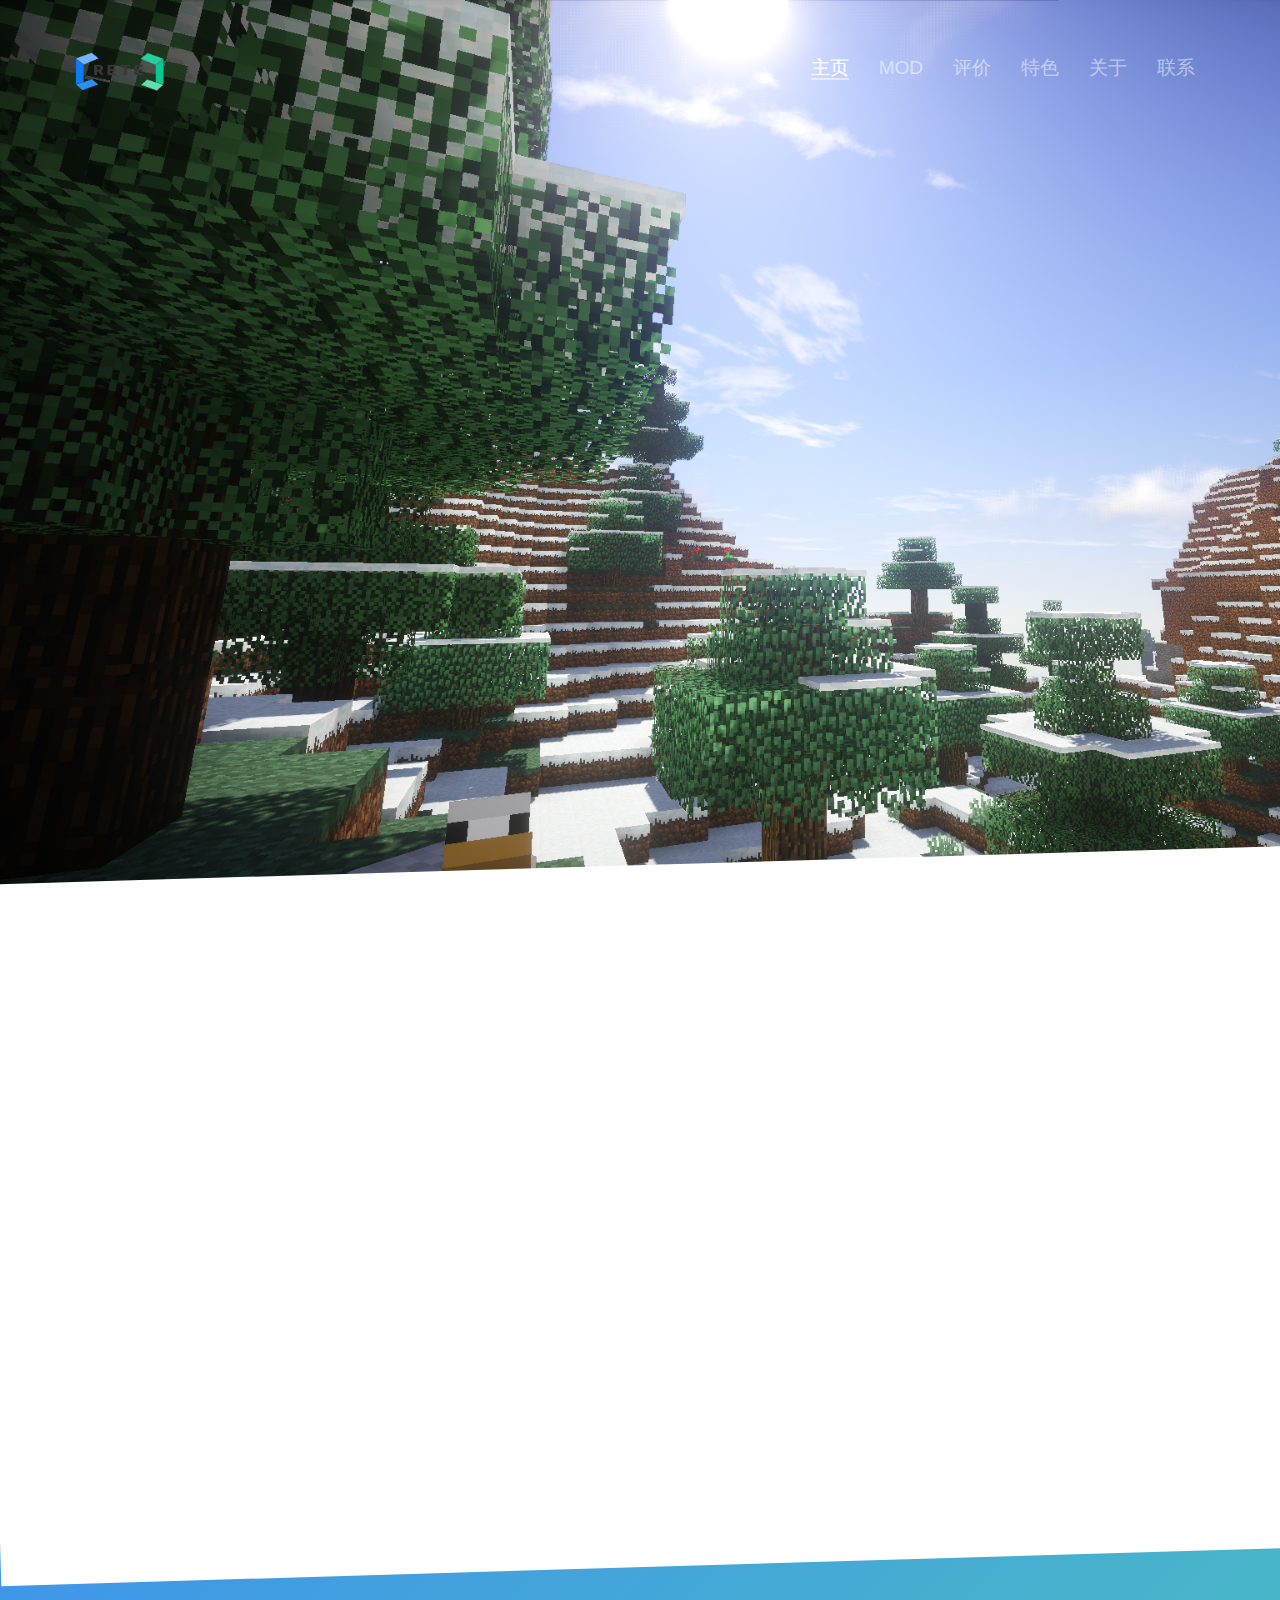
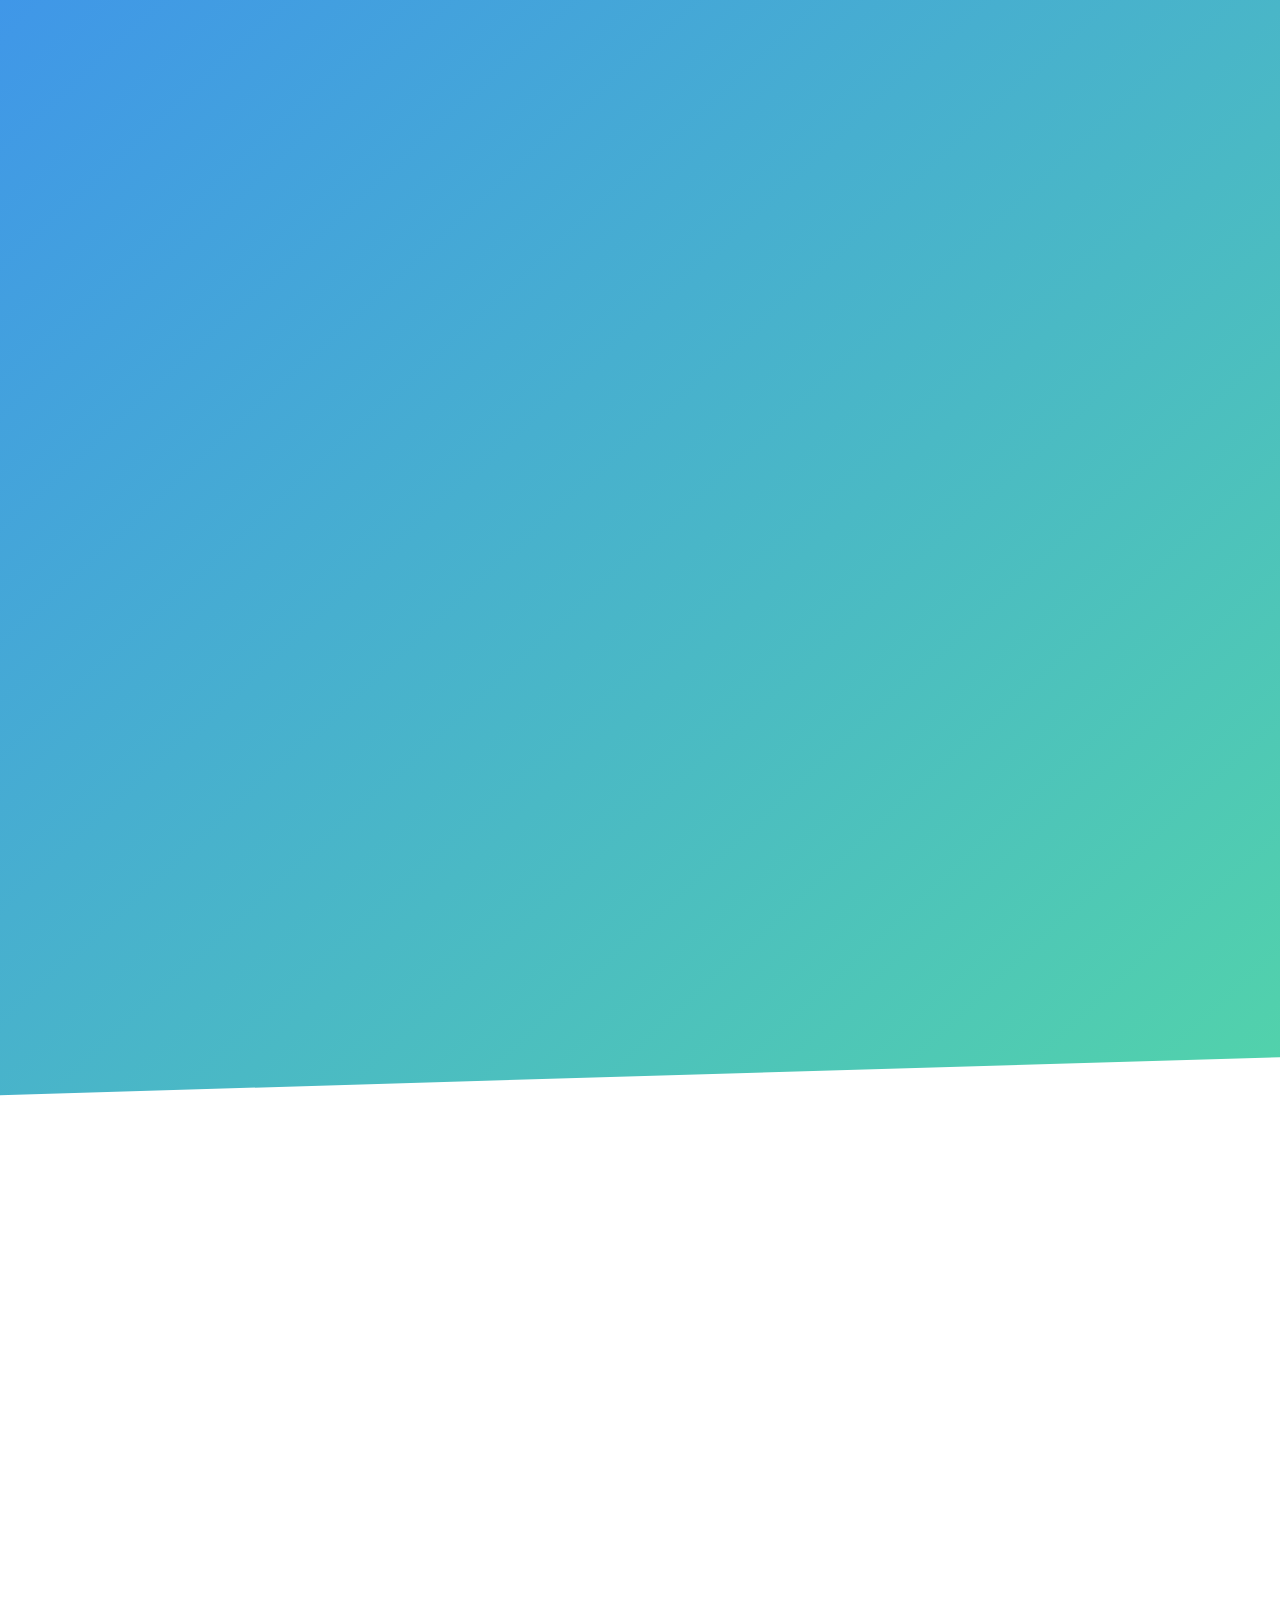
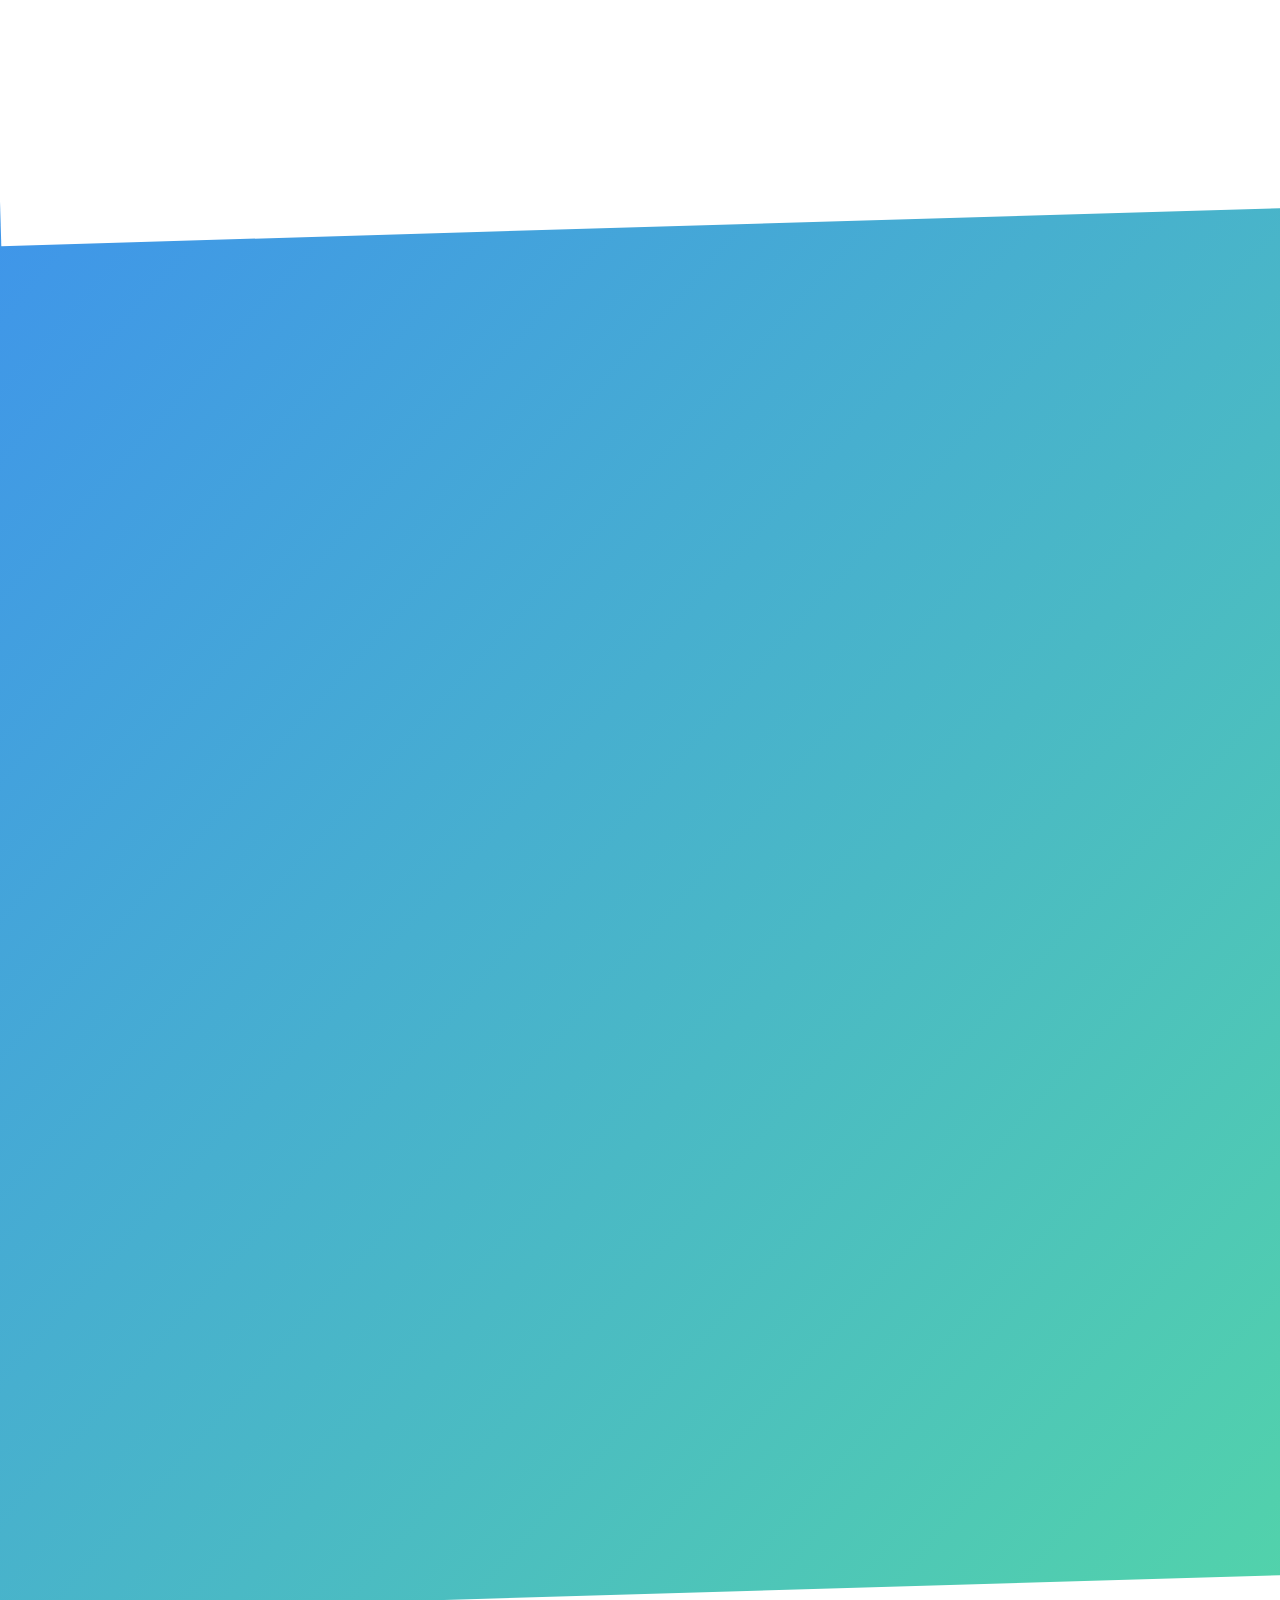
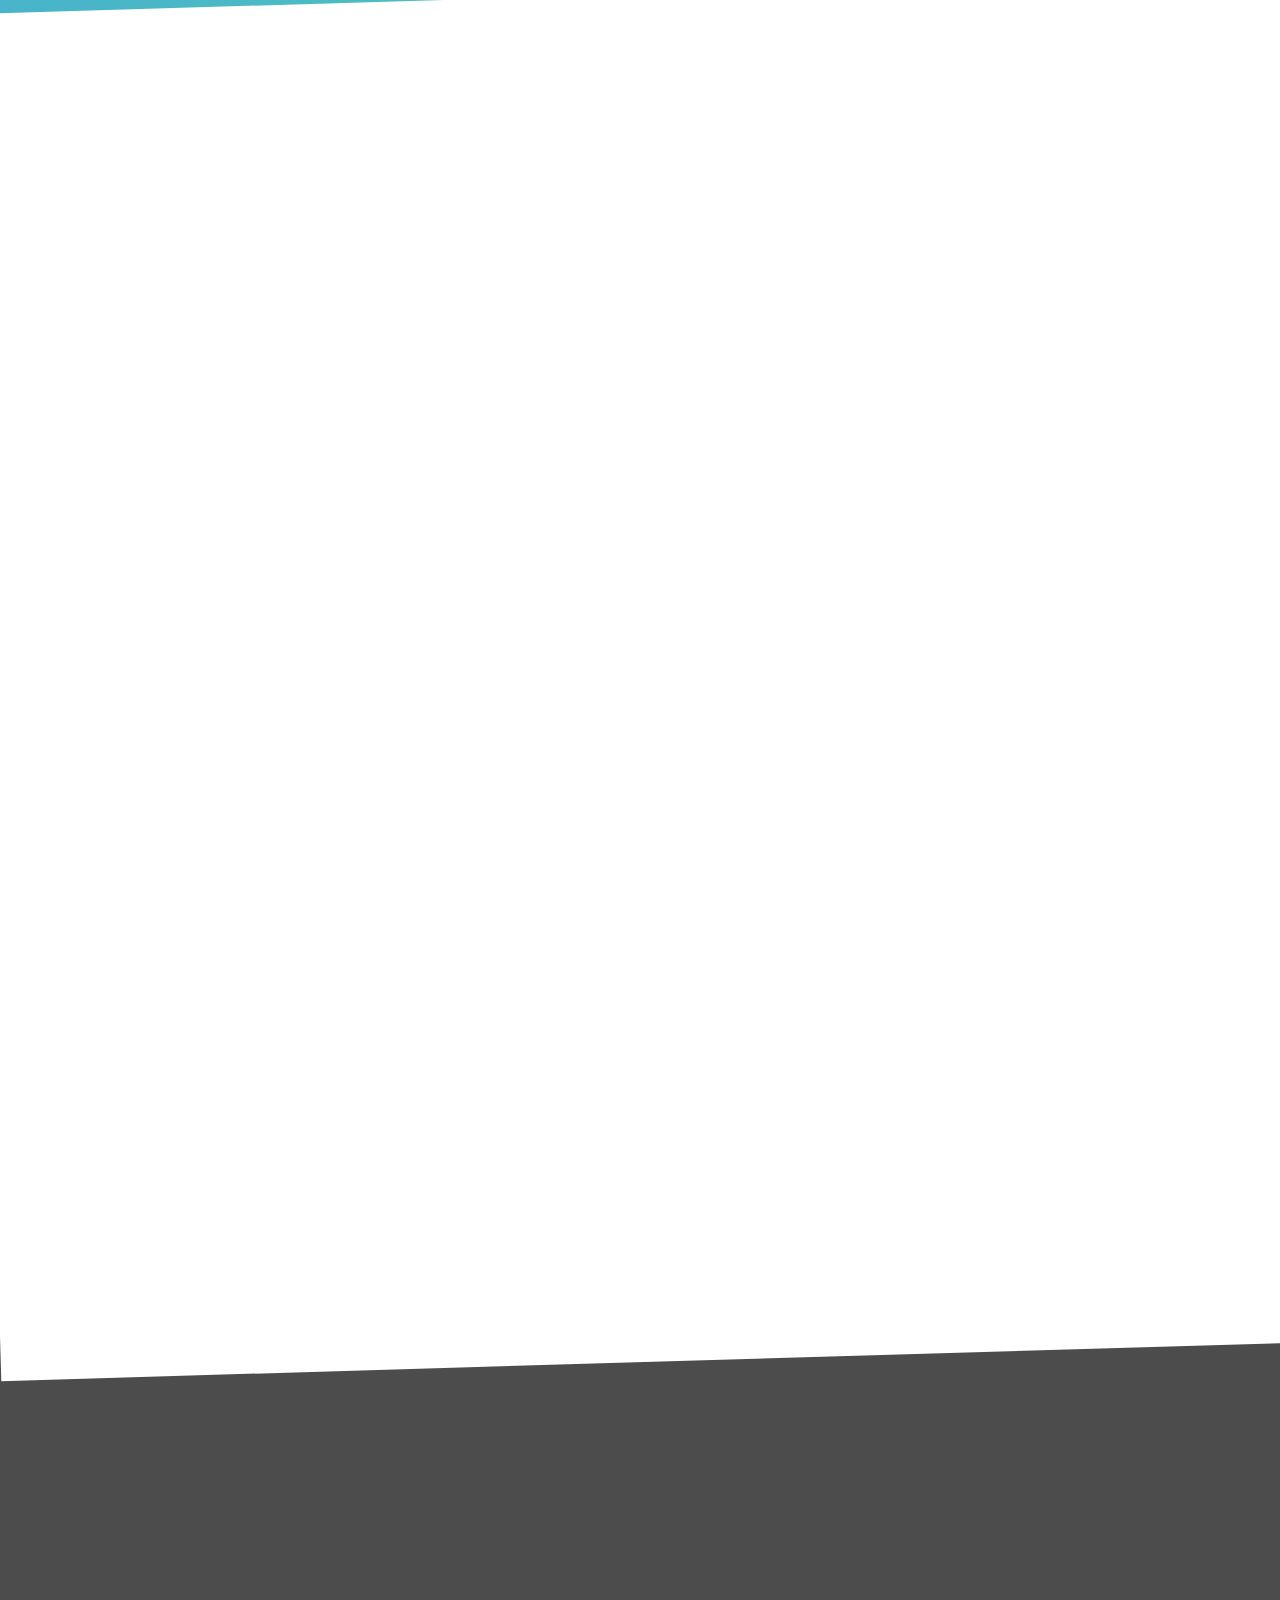
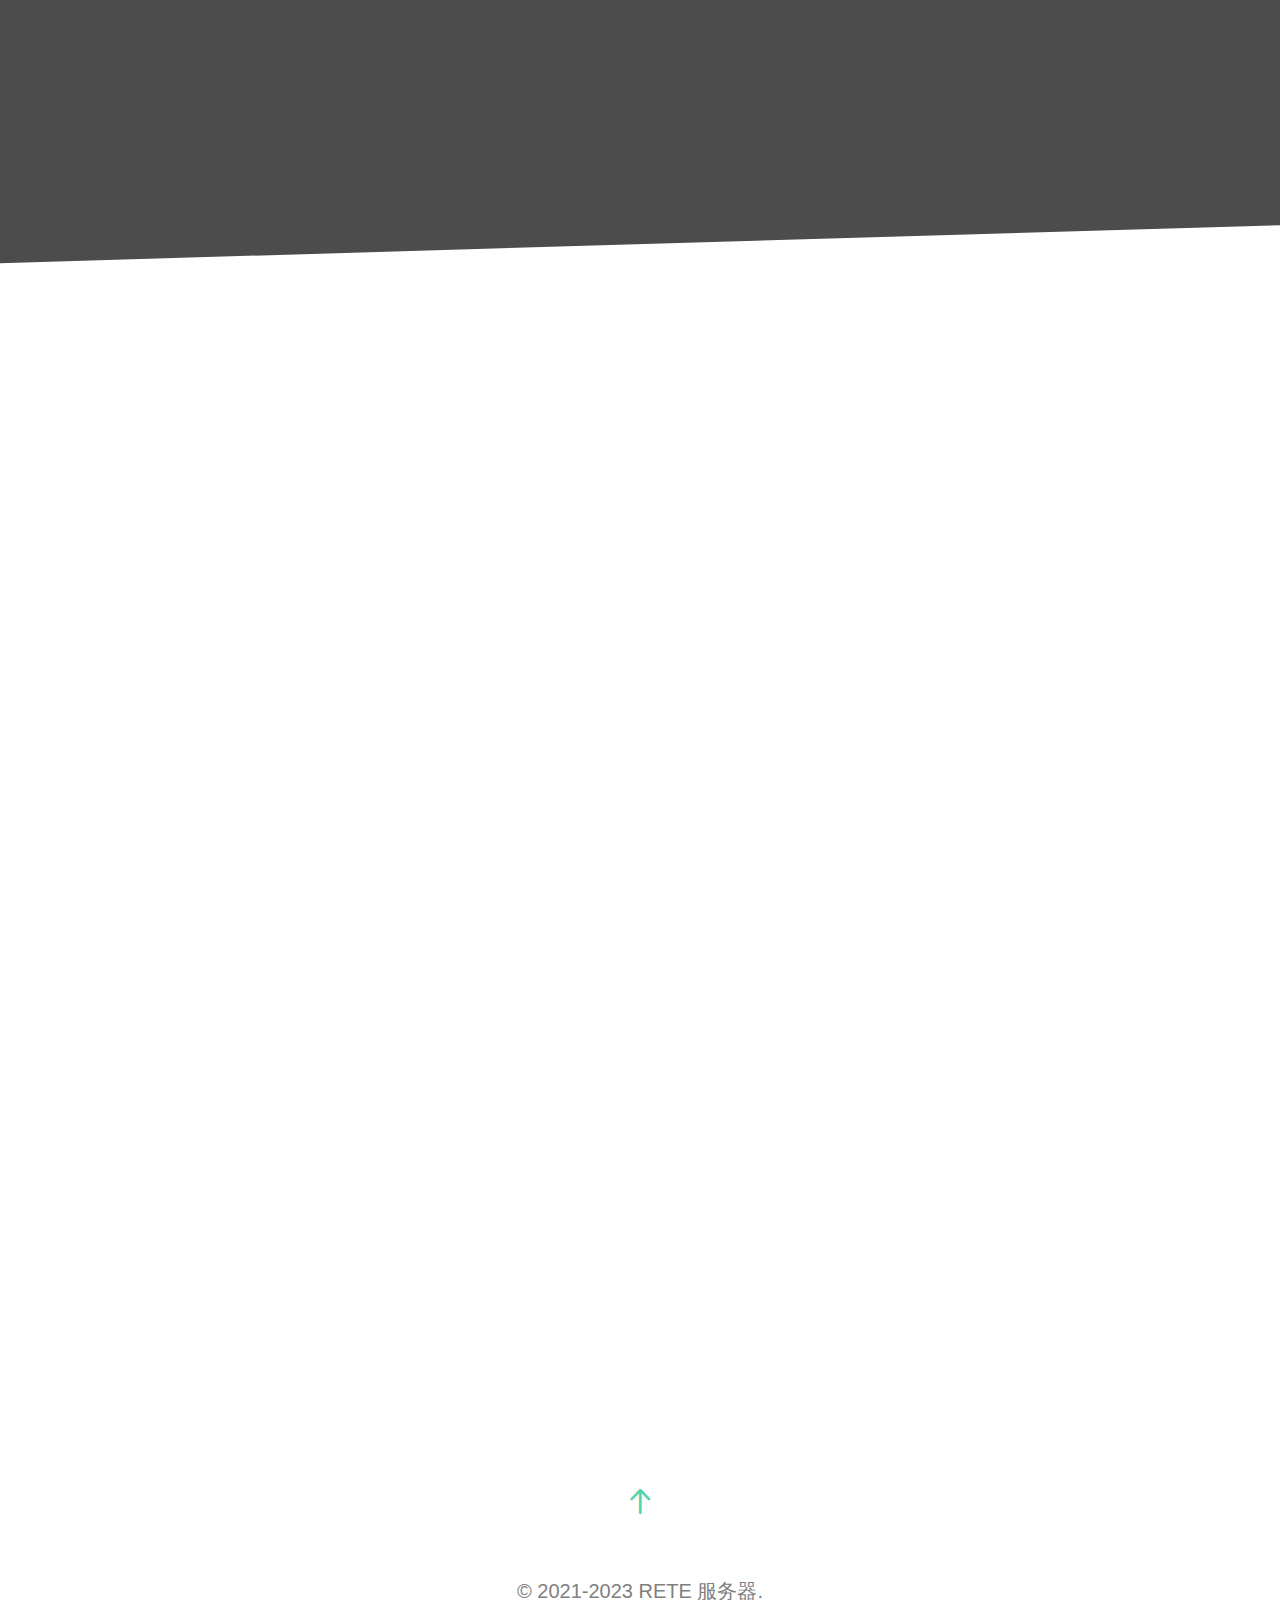
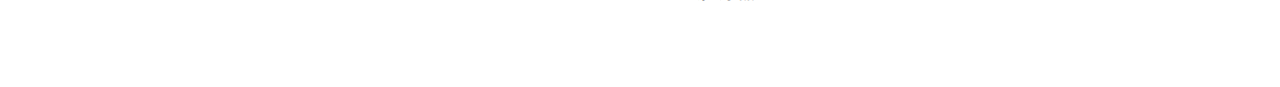
==== commit e056fbb8: "更新 index1.html" ====
--- a/index1.html
+++ b/index1.html
@@ -6,9 +6,9 @@
 	<head>
 	<meta charset="utf-8">
 	<meta http-equiv="X-UA-Compatible" content="IE=edge">
-	<title>中世纪机械动力 - RETE官方网站</title>
+	<title>RETE官方网站</title>
 	<meta name="viewport" content="width=device-width, initial-scale=1">
-	<meta name="description" content="中世纪机械动力 - RETE官方网站">
+	<meta name="description" content="RETE官方网站">
 	<meta name="keywords" content="RETE服务器,RETE,我的世界服务器,多模组生存联机">
 	<link rel="shortcut icon" href="static/image/icon.ico" type="image/x-icon">
     <!-- 解决图片403防盗链问题 -->
@@ -177,7 +177,7 @@
 	<script src="static/js/respond.min.js"></script>
 	<![endif]-->
 	
-	<script>
+	<!--<script>
 		var _hmt = _hmt || [];
 		(function() {
 		  var hm = document.createElement("script");
@@ -185,7 +185,7 @@
 		  var s = document.getElementsByTagName("script")[0]; 
 		  s.parentNode.insertBefore(hm, s);
 		})();
-	</script>
+	</script>-->
 
 	</head>
 	<body>
@@ -238,10 +238,9 @@
 					<div class="overlay"></div>
 					<div class="fh5co-text">
 						<i class="fh5co-intro-icon icon-bulb"></i>
-						<h2>兼容版</h2>
-						<p>基于<a href="https://www.mcmod.cn/modpack/312.html" color: #000000 target="_blank">Create: Above and Beyond</a>,经过特别优化的版本,适合在使用标准版卡顿或崩溃的玩家下载</p>
-						<p><a href="https://dow.rete.one/0.html" class="btn btn-primary" target="_blank">立即下载</a></p>
-						<p style="background:#F0F0F0; border-radius:4px; color:#7F7F7F">内存占用(参考):1024M~1536M</p>
+						<h2>标准版</h2>
+						<p>本版本是完整带java8的版本，属于开箱即用</p>
+						<p><a href="https://dow.rete.one/" class="btn btn-primary" target="_blank">立即下载</a></p>
 					</div>
 				</div>
 				<div class="fh5co-block to-animate" style="background-image: url(static/image/img_8.jpg);">
@@ -249,10 +248,9 @@
 					<div class="overlay"></div>
 					<div class="fh5co-text">
 						<i class="fh5co-intro-icon icon-wrench"></i>
-						<h2>标准版</h2>
-						<p>基于<a href="https://www.mcmod.cn/modpack/312.html" color: #000000 target="_blank">Create: Above and Beyond</a>,该版本拥有最完整的功能,适合对自己配置十分自信的玩家下载</p>
-						<p><a href="https://dow.rete.one" class="btn btn-primary" target="_blank">立即下载</a></p>
-						<p style="background:#F0F0F0; border-radius:4px; color:#7F7F7F">内存占用(参考):1536M~2048M</p>
+						<h2>在线版</h2>
+						<p>本版本是带java8的在线安装版本</p>
+						<p><a href="https://dow.rete.one/0.html" class="btn btn-primary" target="_blank">立即下载</a></p>
 					</div>
 				</div>
 				<div class="fh5co-block to-animate" style="background-image: url(static/image/img_10.jpg);">
@@ -260,8 +258,8 @@
 					<div class="overlay"></div>
 					<div class="fh5co-text">
 						<i class="fh5co-intro-icon icon-rocket"></i>
-						<h2>光影版</h2>
-						<p>基于<a href="https://www.mcmod.cn/modpack/312.html" color: #000000 target="_blank">Create: Above and Beyond</a>,该版本是正在测试中的版本,适合想安装光影尝鲜的玩家下载</p>
+						<h2>1.16.5光影版</h2>
+						<p>基于<a href="https://www.mcmod.cn/modpack/312.html" color: #000000 target="_blank">Create: Above and Beyond</a>,该版本是正在测试中的版本,适合想安装光影尝鲜的玩家下载。注意1.16.5已经停止支持，服务器将于2023/1/21关闭</p>
 						<p><a href="https://dow.rete.one/1.html" class="btn btn-primary" target="_blank">立即下载</a></p>
 						<p style="background:#F0F0F0; border-radius:4px; color:#7F7F7F">内存占用(参考):2048M+</p>
 					</div>
@@ -308,92 +306,34 @@
 				
 				<div class="col-md-4 col-sm-6 col-xxs-12">
 					<div class="fh5co-project-item to-animate">
-						<img src="https://i.mcmod.cn/class/cover/20220211/1644559871_18697_JbDD.jpg" alt="present" class="img-responsive">
+						<img src="https://i.mcmod.cn/class/cover/20210530/1622367631_7949_LcwR.jpg" alt="present" class="img-responsive">
 						<div class="fh5co-text">
-						<h2>机械动力 - Create</h2>
+						<h2>模块化战争/模块化武装 - ModularWarfare</h2>
 						<span>
-							各种工具、建筑方块、装饰物以及充满艺术性的自动化生产线
+							自定义枪支，配件，弹夹，子弹等
 						</span>
 						<hr>
 						<h2>MOD资料</h2>
 						<span>
 							来源:MC百科 | 
-							<a href="https://www.mcmod.cn/class/2021.html" target="_blank" style="color: #7EC0EE; text-decoration: none;">点我查看</a>
+							<a href="https://www.mcmod.cn/class/3999.html" target="_blank" style="color: #7EC0EE; text-decoration: none;">点我查看</a>
 						</span>
 						</div>
 					</div>
 				</div>
 				<div class="col-md-4 col-sm-6 col-xxs-12">
 					<div class="fh5co-project-item to-animate">
-						<img src="https://i.mcmod.cn/class/cover/20210818/1629287415_71827_RUVS.jpg" alt="present" class="img-responsive">
+						<img src="https://i.mcmod.cn/class/cover/20220130/1643527478_21294_iHzk.jpg" alt="present" class="img-responsive">
 						<div class="fh5co-text">
-						<h2>热力系列 - Thermal Series</h2>
+						<h2>沉浸车辆 - Immersive Vehicles</h2>
 						<span>
-							魔法与科技的融合
+							添加飞机，汽车等
 						</span>
 						<hr>
 						<h2>MOD资料</h2>
 						<span>
 							来源:MC百科 | 
-							<a href="https://www.mcmod.cn/class/3824.html" target="_blank" style="color: #7EC0EE; text-decoration: none;">点我查看</a>
-						</span>
-						</div>
-					</div>
-				</div>
-				
-				<div class="clearfix visible-sm-block"></div>
-				
-				<div class="col-md-4 col-sm-6 col-xxs-12">
-					<div class="fh5co-project-item to-animate">
-						<img src="https://i.mcmod.cn/class/cover/20210321/1616331693_10167_afIH.jpg" alt="present" class="img-responsive">
-						<div class="fh5co-text">
-						<h2>禁忌与奥秘 - Forbidden and Arcanus</h2>
-						<span>
-							开启你的黑魔法旅程吧！
-						</span>
-						<hr>
-						<h2>MOD资料</h2>
-						<span>
-							来源:MC百科 | 
-							<a href="https://www.mcmod.cn/class/2226.html" target="_blank" style="color: #7EC0EE; text-decoration: none;">点我查看</a>
-						</span>
-						</div>
-					</div>
-				</div>
-				<div class="col-md-4 col-sm-6 col-xxs-12">
-					<div class="fh5co-project-item to-animate">
-						<img src="https://i.mcmod.cn/class/cover/20200520/1589942145_2_tPFD.jpg" alt="present" class="img-responsive">
-						<div class="fh5co-text">
-						<h2>冰火传说 / 冰与火之歌 - Ice and Fire</h2>
-						<span>
-							与龙共舞
-						</span>
-						<hr>
-						<h2>MOD资料</h2>
-						<span>
-							来源:MC百科 | 
-							<a href="https://www.mcmod.cn/class/770.html" target="_blank" style="color: #7EC0EE; text-decoration: none;">点我查看</a>
-						</span>
-						</div>
-					</div>
-				</div>
-				
-				<div class="clearfix visible-sm-block"></div>
-				
-				<div class="col-md-4 col-sm-6 col-xxs-12">
-					<div class="fh5co-project-item to-animate">
-						<img src="static/picture/ftbu.png" alt="present" class="img-responsive">
-						<div class="fh5co-text">
-						<h2>FTB管理工具 - FTBUtilities</h2>
-						<span>
-							创建小队,保护区块,等等等等...<br>
-							它可以做到
-						</span>
-						<hr>
-						<h2>视频教程</h2>
-						<span>
-							作者:酒石酸菌 | 
-							<a href="javascript:;" target="_blank" style="color: #7EC0EE; text-decoration: none;">Part1</a>
+							<a href="https://www.mcmod.cn/class/1186.html" target="_blank" style="color: #7EC0EE; text-decoration: none;">点我查看</a>
 						</span>
 						</div>
 					</div>
@@ -516,8 +456,8 @@
 			<div class="row">
 				<div class="col-md-6 col-sm-6 fh5co-service to-animate">
 					<i class="icon to-animate-2 icon-check"></i>
-					<h3>1.16.5</h3>
-					<p>基于1.16.5版本的MOD服务器</p>
+					<h3>1.12.2</h3>
+					<p>基于1.12.2版本的MOD服务器</p>
 				</div>
 				<div class="col-md-6 col-sm-6 fh5co-service to-animate">
 					<i class="icon to-animate-2 icon-social-dropbox"></i>
@@ -534,8 +474,8 @@
 				</div>
 				<div class="col-md-6 col-sm-6 fh5co-service to-animate">
 					<i class="icon to-animate-2 icon-cube"></i>
-					<h3>领地保护</h3>
-					<p>不同于一般的指令圈地,我们采用的圈地是在地图上用鼠标选取,方便快捷</p>
+					<h3>玩家贸易</h3>
+					<p>提供gui界面上架或拍卖物品</p>
 				</div>
 				
 				<div class="clearfix visible-sm-block"></div>
@@ -665,7 +605,7 @@
 				<div class="col-md-3 col-sm-6 col-xs-12">
 					<div class="fh5co-counter to-animate">
 						<i class="fh5co-counter-icon icon-people to-animate-2"></i>
-						<span class="fh5co-counter-number js-counter" data-from="0" data-to="3" data-speed="5000" data-refresh-interval="50">0</span>
+						<span class="fh5co-counter-number js-counter" data-from="0" data-to="6" data-speed="5000" data-refresh-interval="50">0</span>
 						<span class="fh5co-counter-label">最高在线人数</span>
 					</div>
 				</div>
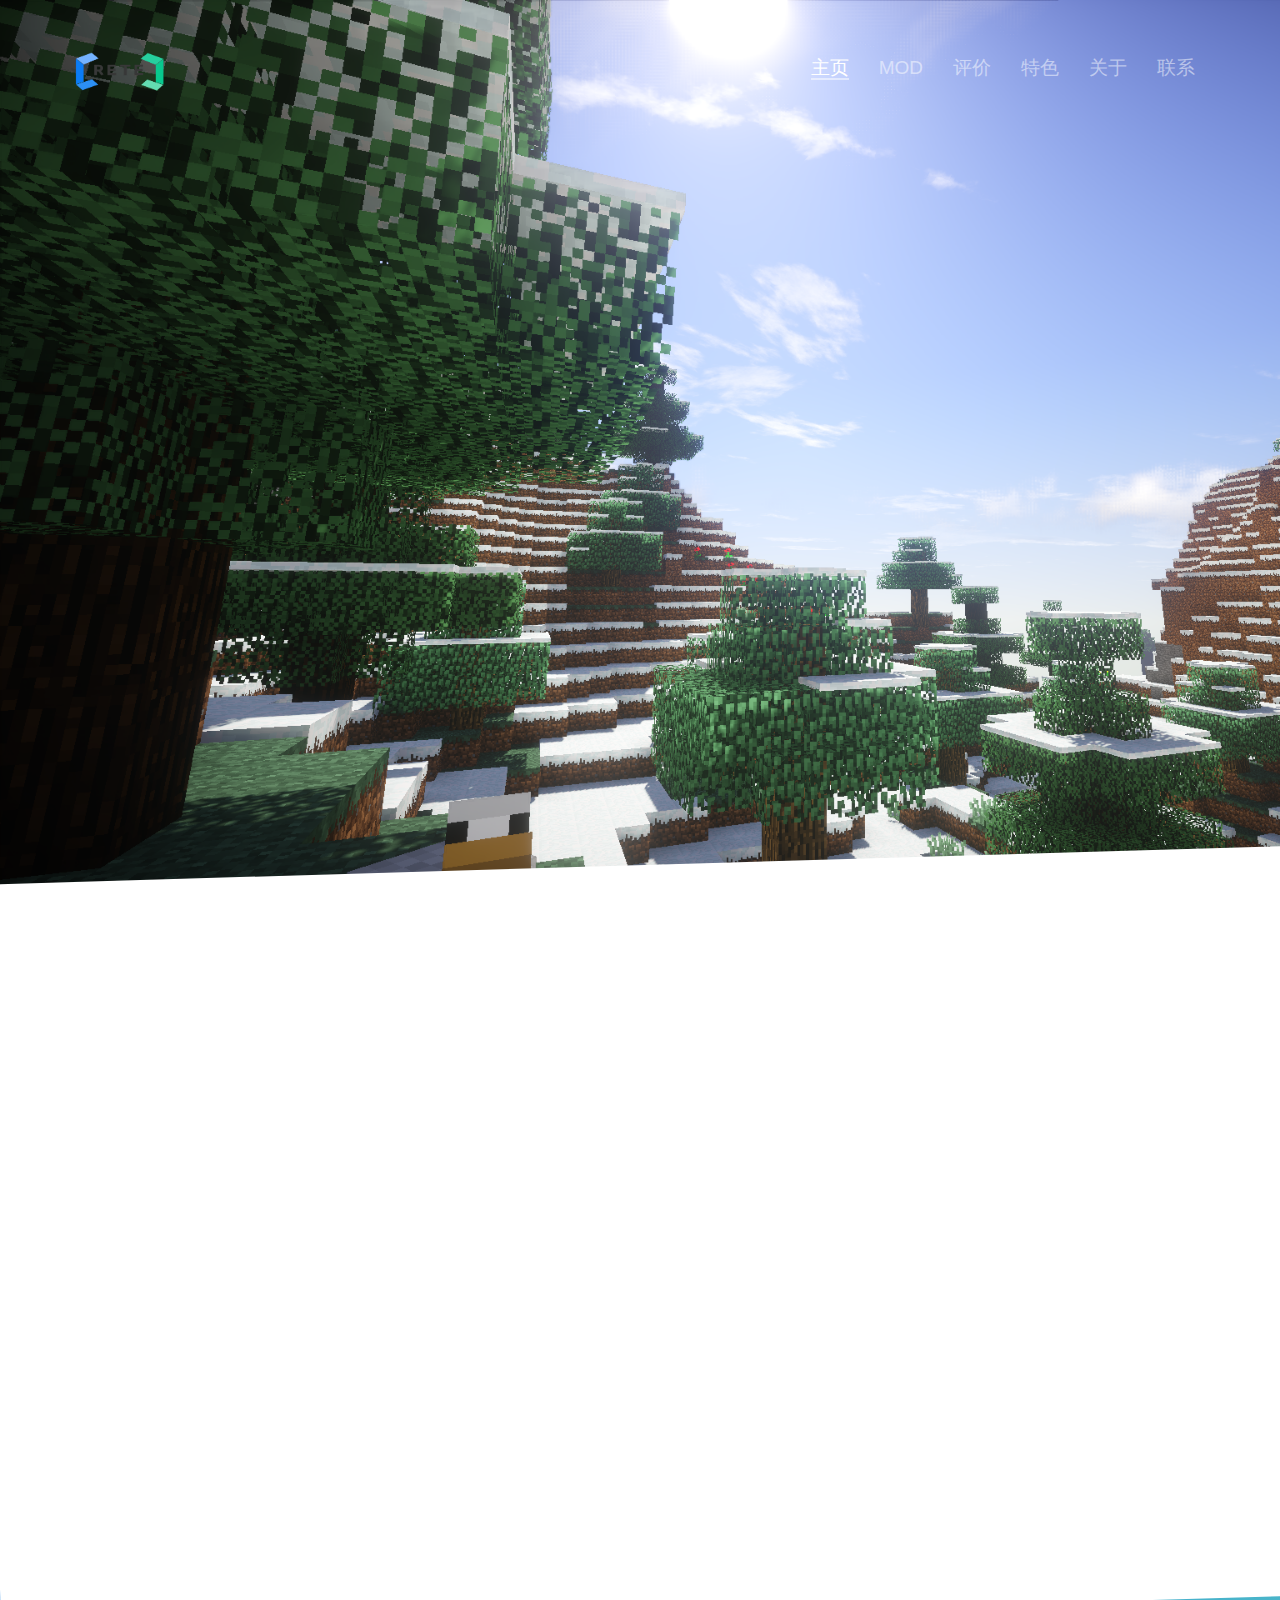
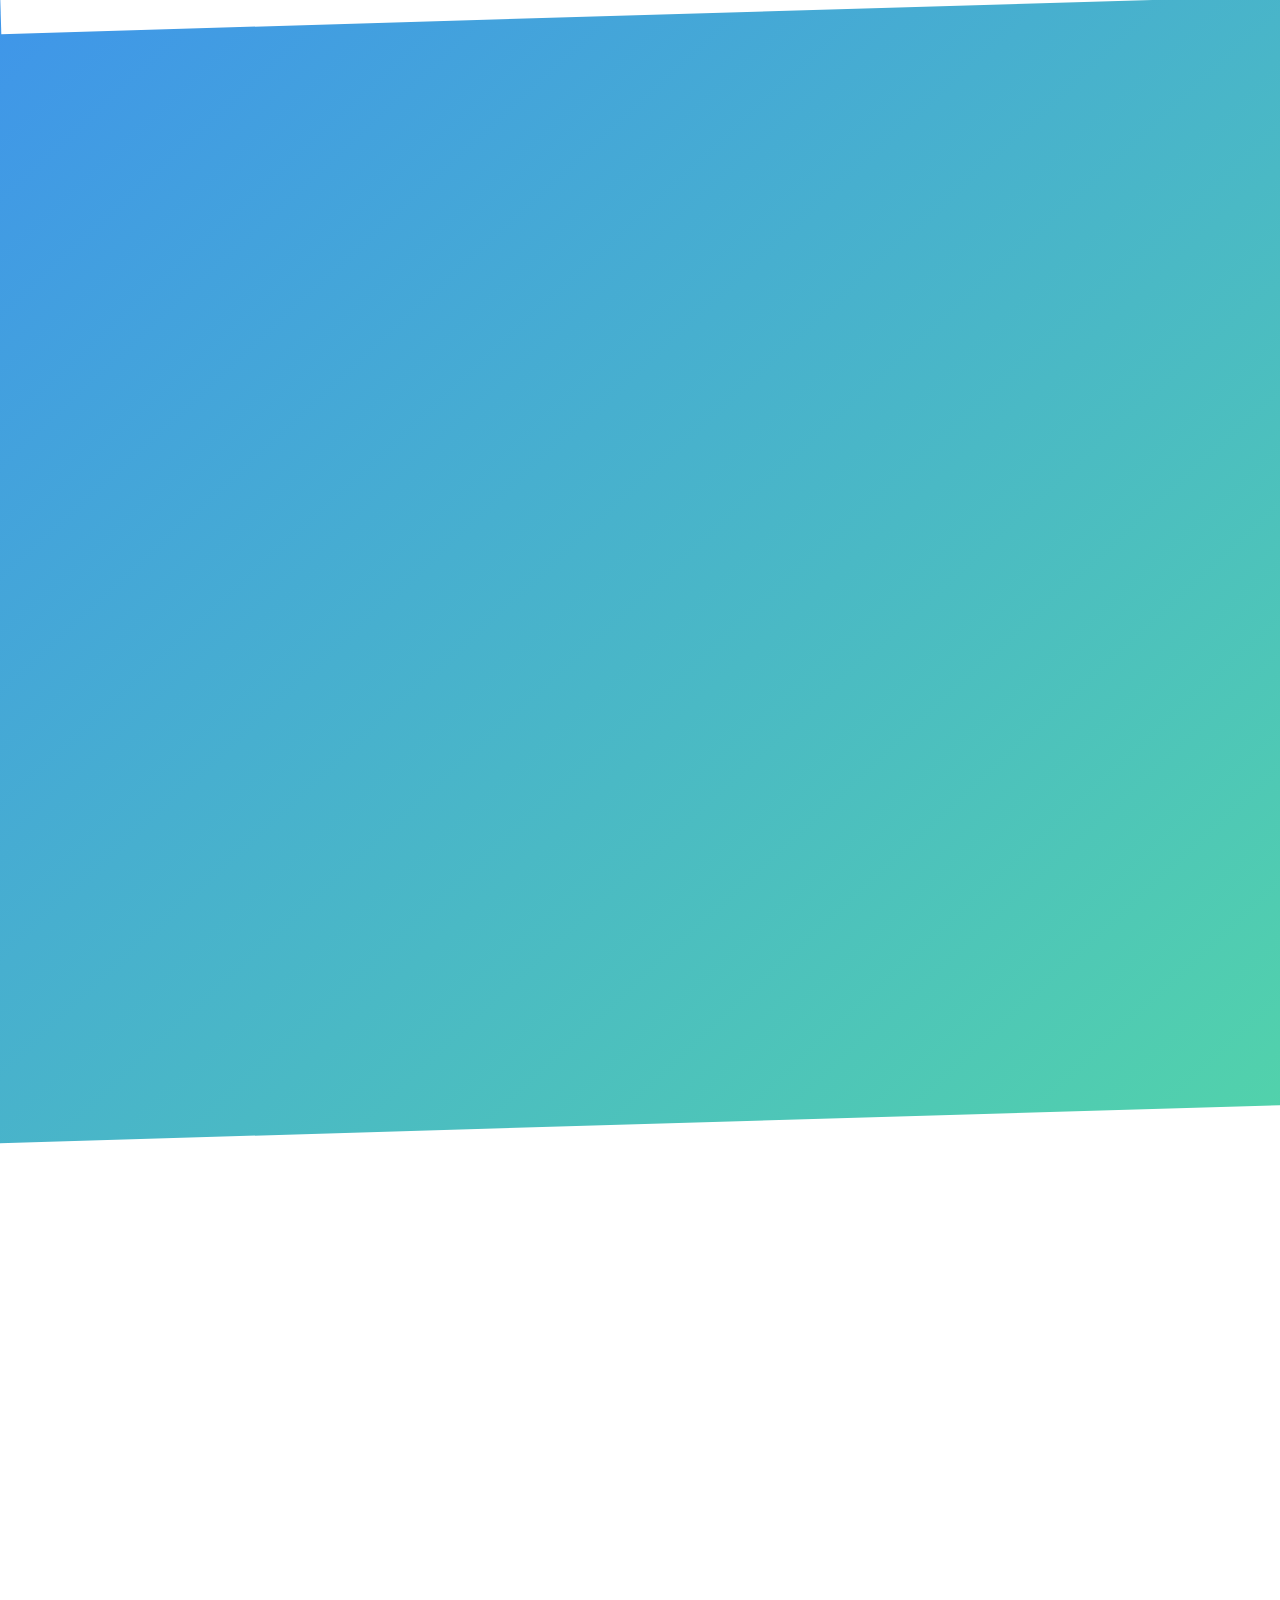
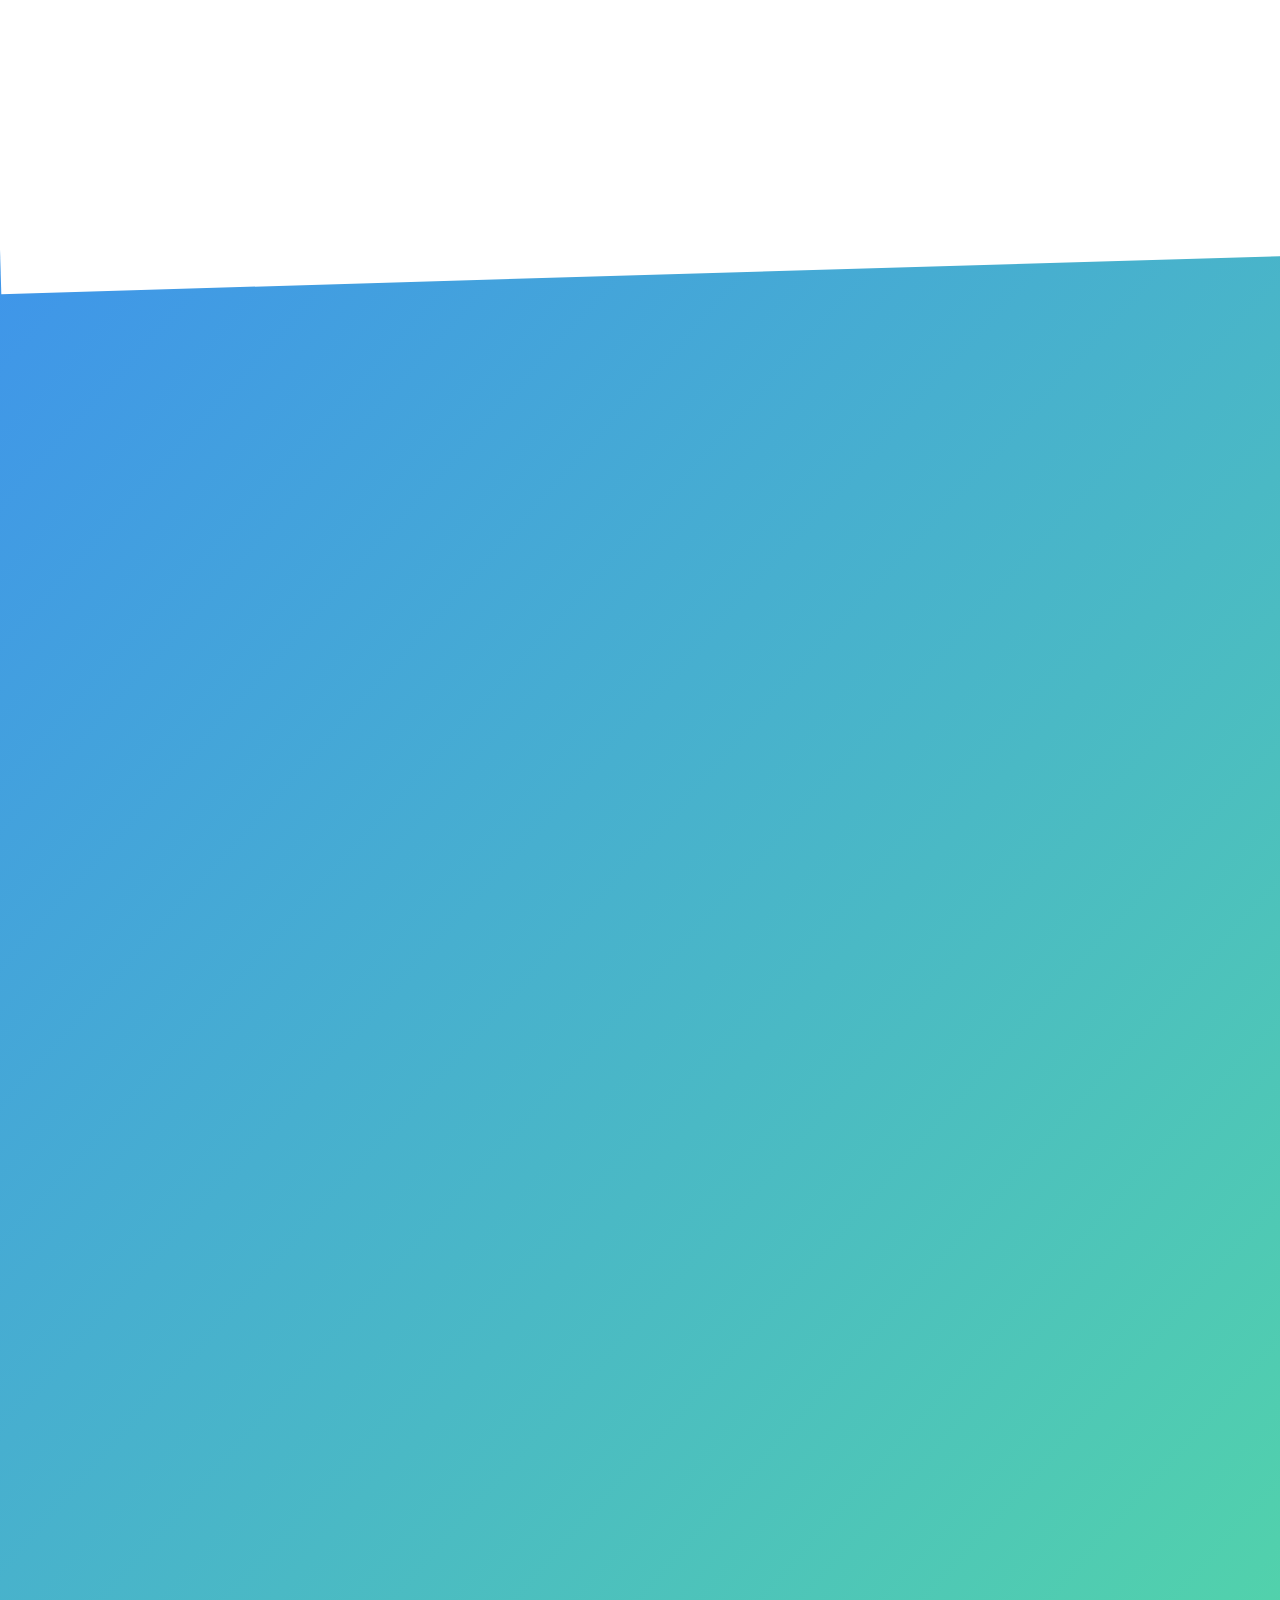
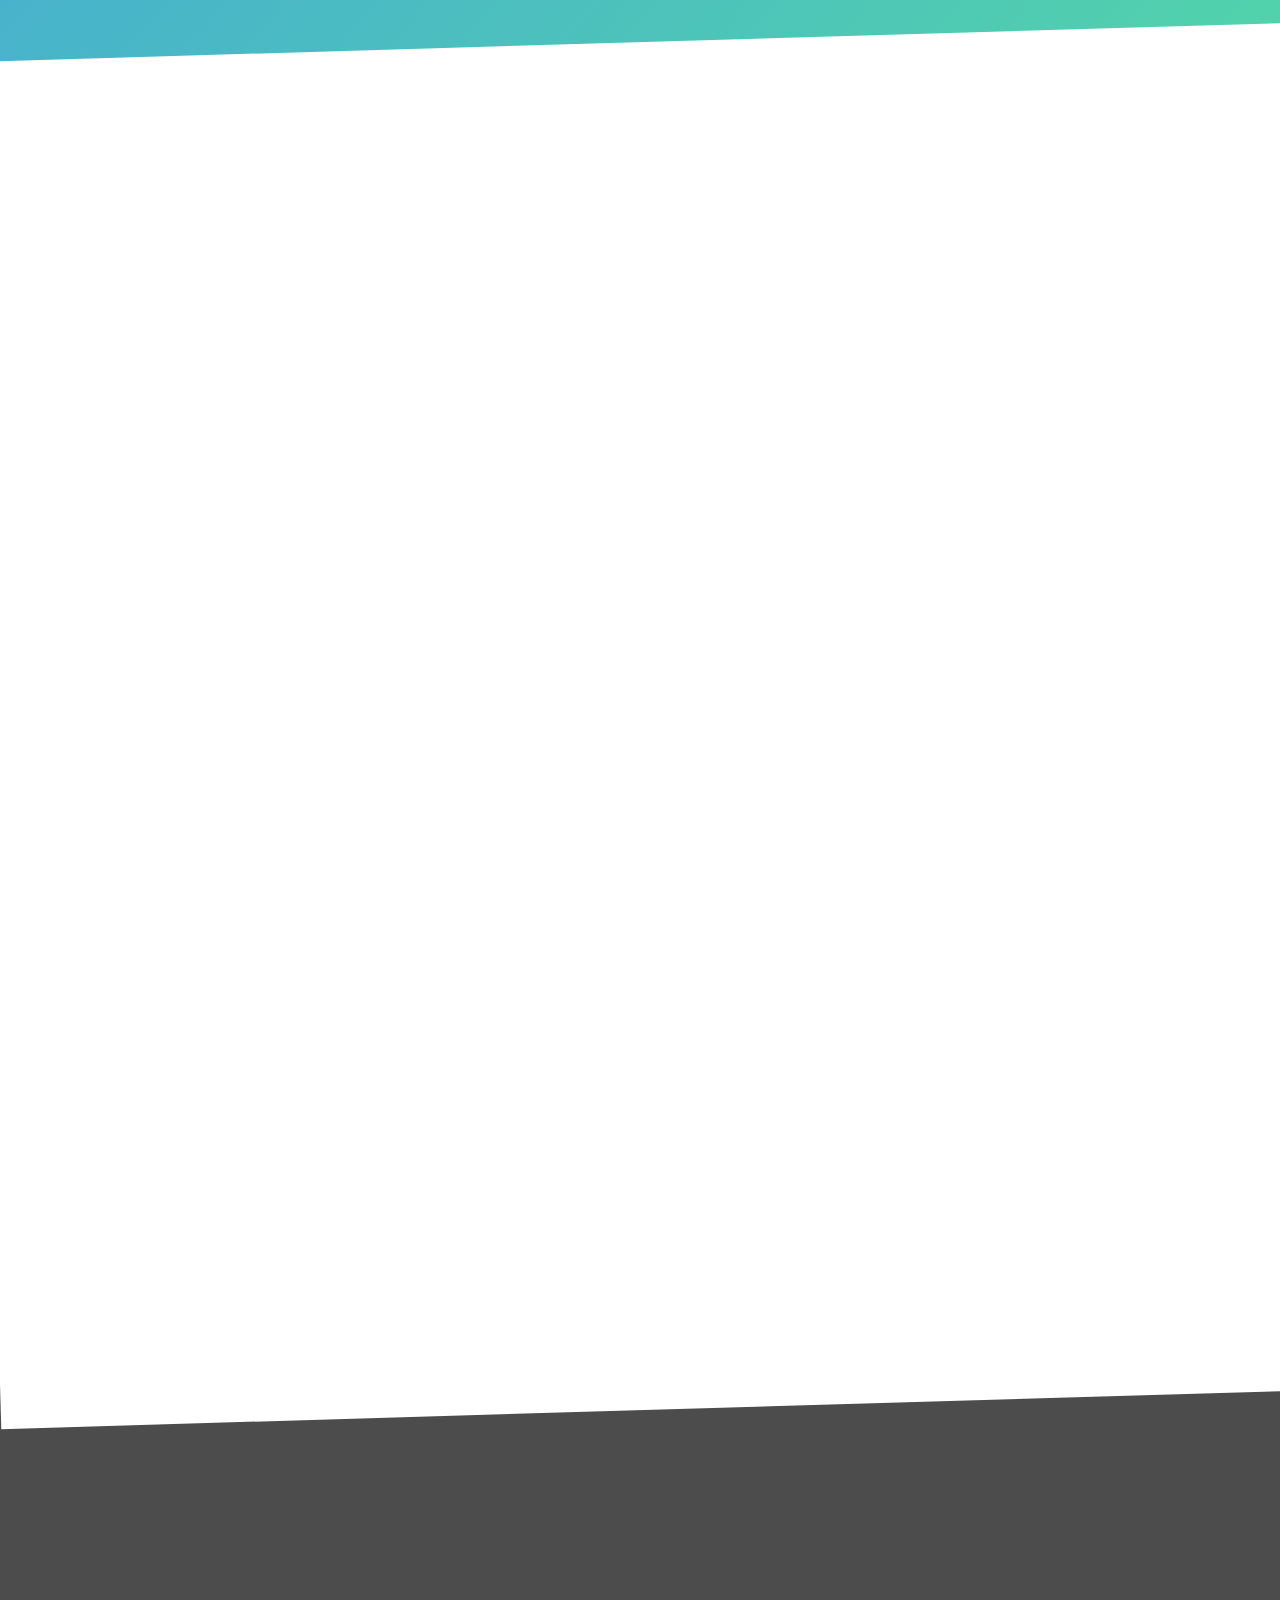
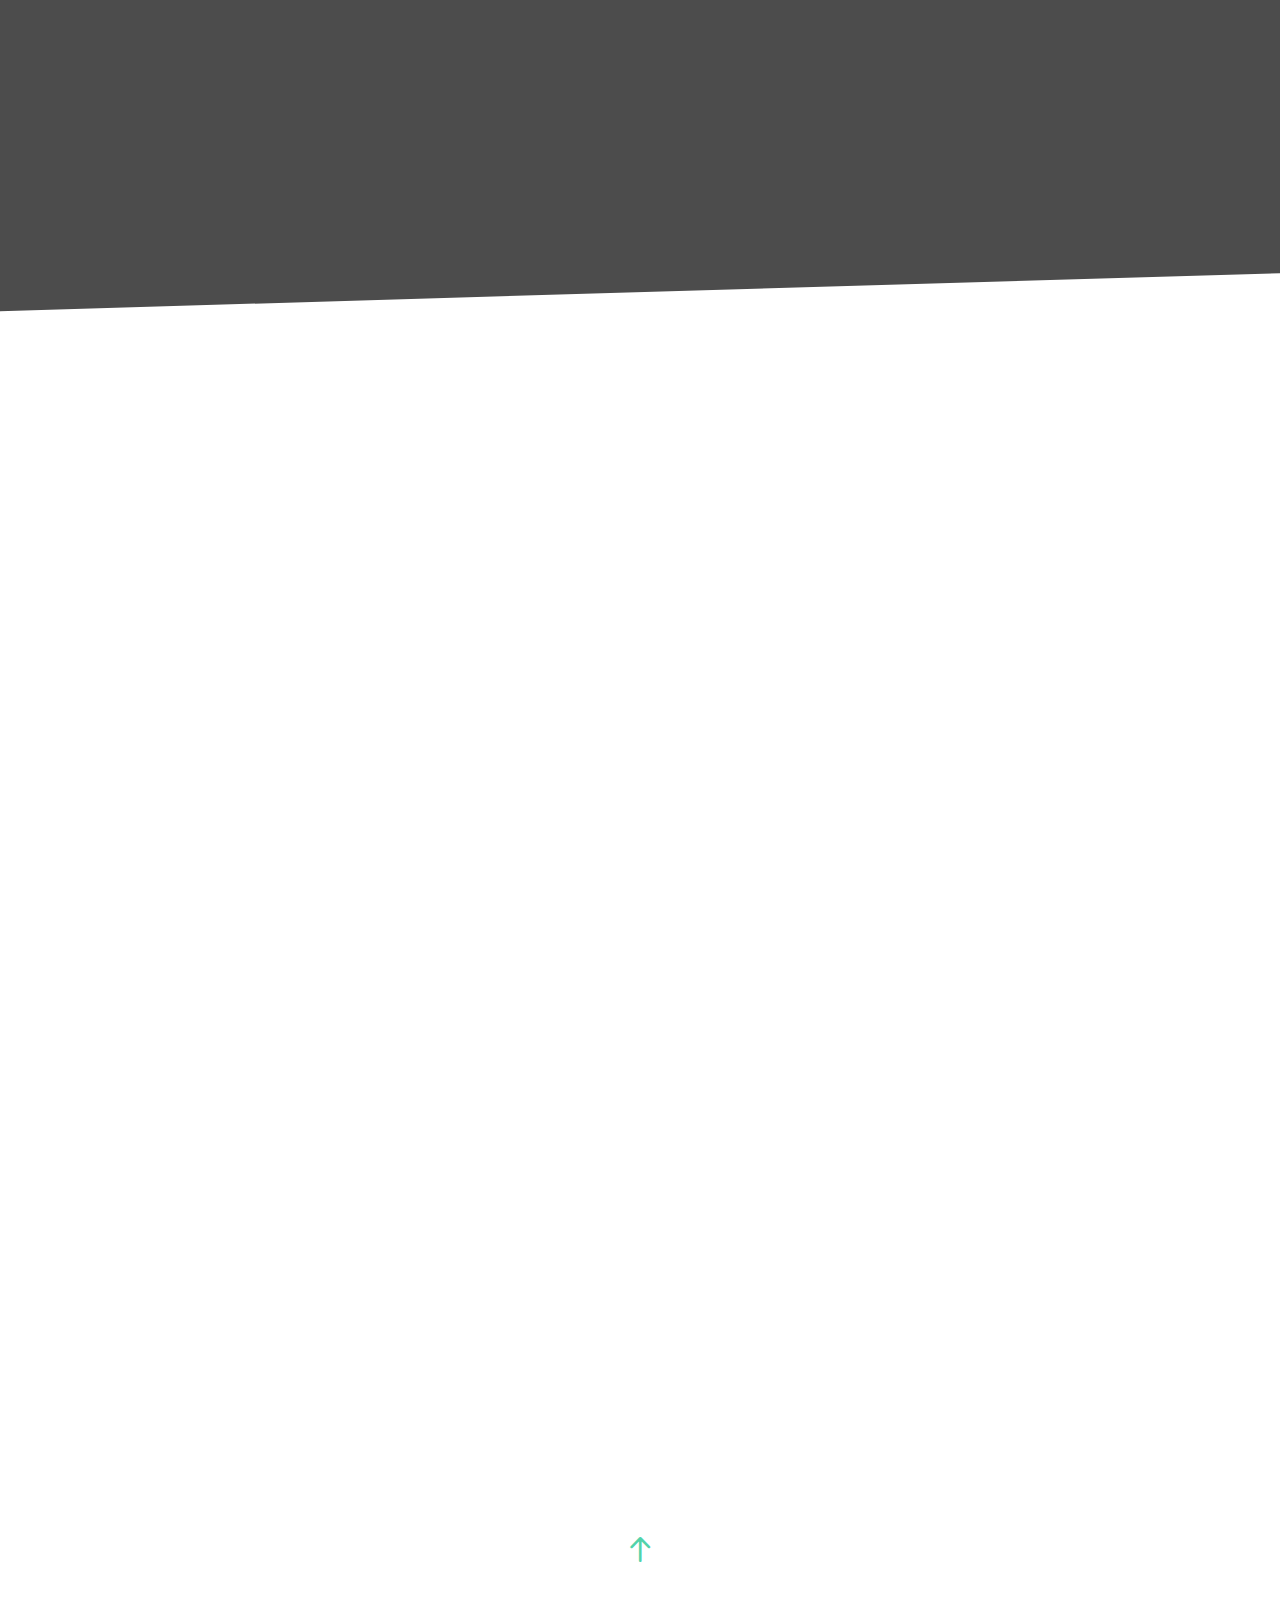
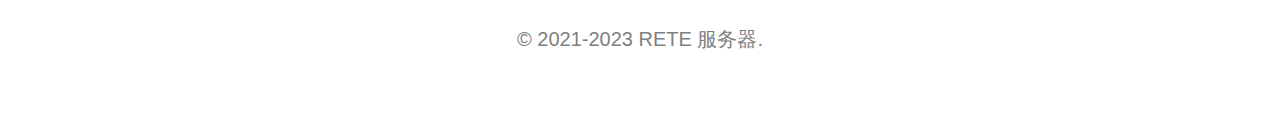
==== commit 8e1bd0ab: "6" ====
--- a/index1.html
+++ b/index1.html
@@ -238,8 +238,8 @@
 					<div class="overlay"></div>
 					<div class="fh5co-text">
 						<i class="fh5co-intro-icon icon-bulb"></i>
-						<h2>标准版</h2>
-						<p>本版本是完整带java8的版本，属于开箱即用</p>
+						<h2>1.12.2版</h2>
+						<p>本版本是七日杀版本，客户端采用较小打包，启动时会下载依赖文件和资源文件</p>
 						<p><a href="https://dow.rete.one/" class="btn btn-primary" target="_blank">立即下载</a></p>
 					</div>
 				</div>
@@ -248,8 +248,8 @@
 					<div class="overlay"></div>
 					<div class="fh5co-text">
 						<i class="fh5co-intro-icon icon-wrench"></i>
-						<h2>在线版</h2>
-						<p>本版本是带java8的在线安装版本</p>
+						<h2>旧1.12.2版</h2>
+						<p>本版本是七日杀版本的上个版本，有模块化，工业2等模组的版本。注意此版本已经停止支持，服务器已关闭，以后预计不会有更新。</p>
 						<p><a href="https://dow.rete.one/0.html" class="btn btn-primary" target="_blank">立即下载</a></p>
 					</div>
 				</div>
@@ -259,8 +259,8 @@
 					<div class="fh5co-text">
 						<i class="fh5co-intro-icon icon-rocket"></i>
 						<h2>1.16.5光影版</h2>
-						<p>基于<a href="https://www.mcmod.cn/modpack/312.html" color: #000000 target="_blank">Create: Above and Beyond</a>,该版本是正在测试中的版本,适合想安装光影尝鲜的玩家下载。注意1.16.5已经停止支持，服务器将于2023/1/21关闭</p>
-						<p><a href="https://dow.rete.one/1.html" class="btn btn-primary" target="_blank">立即下载</a></p>
+						<p>基于<a href="https://www.mcmod.cn/modpack/312.html" color: #000000 target="_blank">Create: Abov
+						<p><a href="https://dow.rete.one/1.html" class="btn btn-primary" target="_blank">立即下载</a></p>e and Beyond</a>,该版本是正在测试中的版本,适合想安装光影尝鲜的玩家下载。注意1.16.5已经停止支持，服务器将于2023/1/21关闭</p>
 						<p style="background:#F0F0F0; border-radius:4px; color:#7F7F7F">内存占用(参考):2048M+</p>
 					</div>
 				</div>
